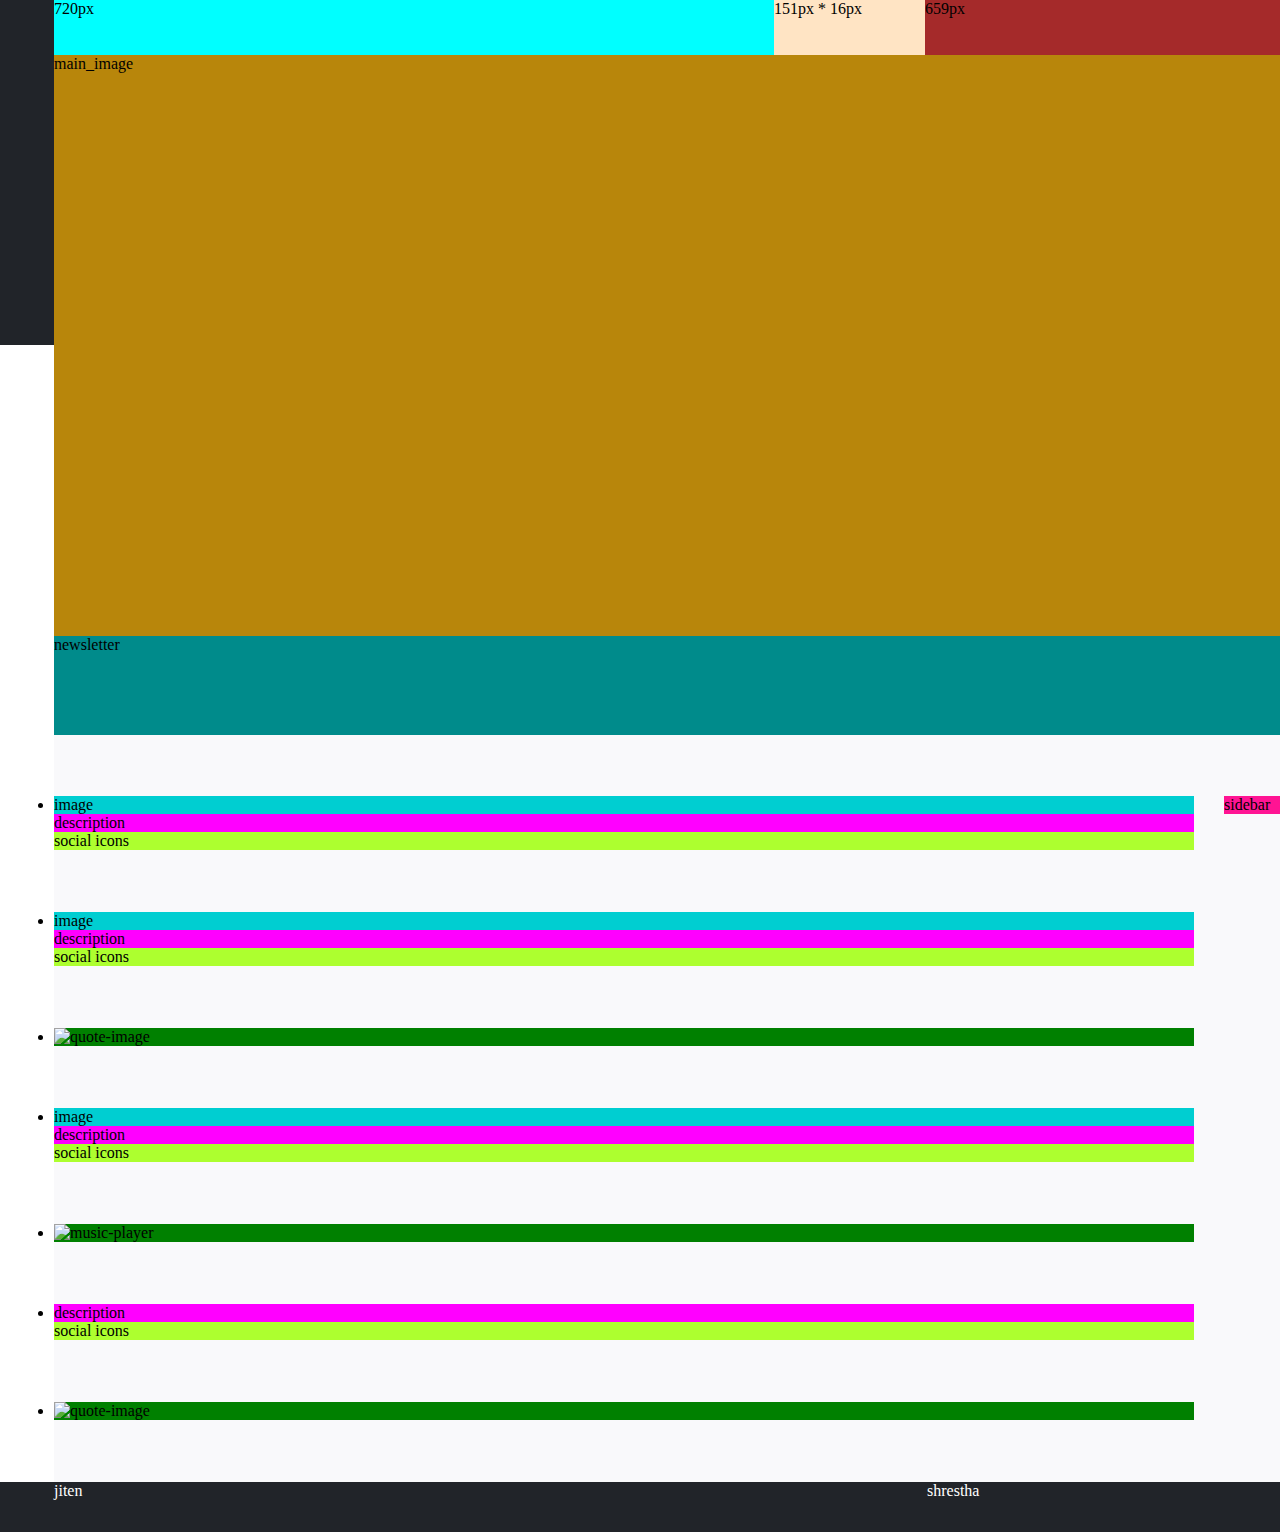
==== index.html @ ebbfa42a "wireframe design" ====
<!DOCTYPE html>
<html lang="en">
<head>
    <meta charset="UTF-8">
    <meta name="viewport" content="width=device-width, initial-scale=1.0">
    <title>Deco Blog</title>
    <link rel="stylesheet" href="css/reset.css">
    <link rel="stylesheet" href="css/layout.css">
    <link rel="stylesheet" href="css/style.css">
</head>
<body>
        <div class="container">
            <div class="header-wrapper ">
                <div class="header-view">
                    <div class="navbar-wrapper">
                        <div class="navbar">
                            720px
                        </div>
                        <div class="logo-icon-wrapper">
                            <div class="logo">
                               151px * 16px
                            </div>
                            <div class="icon">
                                659px
                            </div>
                        </div>
                    </div>
                </div>
            </div>
            <div class="header-wrapper body-wrapper">
                <div class="image-newsletter-wrapper">
                    <div class="image-wrapper">
                            main_image
                    </div>
                    <div class="newsletter-wrapper">
                            newsletter
                    </div>
                </div>
                <div class="body-sidebar-wrapper">
                    <div class="content-wrapper">
                        <ul>
                            <li>
                                <div class="image-description-wrapper">
                                    <div class="top-wrapper">
                                            image
                                    </div>
                                    <div class="bottom-wrapper">
                                        <div class="description-wrapper">
                                                description
                                        </div>
                                        <div class="social-share-wrapper">
                                            social icons
                                        </div>
                                    </div>
                                </div>
                            </li>
                            <li>
                                <div class="image-description-wrapper">
                                    <div class="top-wrapper">
                                            image
                                    </div>
                                    <div class="bottom-wrapper">
                                        <div class="description-wrapper">
                                                description
                                        </div>
                                        <div class="social-share-wrapper">
                                            social icons
                                        </div>
                                    </div>
                                </div>
                            </li>
                            <li>
                                <div class="image-description-wrapper">
                                    <img src="" alt="quote-image" width="100%">
                                </div>
                            </li>
                            <li>
                                <div class="image-description-wrapper">
                                    <div class="top-wrapper">
                                            image
                                    </div>
                                    <div class="bottom-wrapper">
                                        <div class="description-wrapper">
                                                description
                                        </div>
                                        <div class="social-share-wrapper">
                                            social icons
                                        </div>
                                    </div>
                                </div>
                            </li>
                            <li>
                                <div class="image-description-wrapper">
                                    <img src="" alt="music-player" width="100%">
                                </div>
                            </li>
                            <li>
                                <div class="image-description-wrapper">
                                    <div class="bottom-wrapper">
                                        <div class="description-wrapper">
                                                description
                                        </div>
                                        <div class="social-share-wrapper">
                                            social icons
                                        </div>
                                    </div>
                                </div>
                            </li>
                            <li>
                                <div class="image-description-wrapper">
                                    <img src="" alt="quote-image" width="100%">
                                </div>
                            </li>
                        </ul>
                    </div>
                    <div class="sidebar-wrapper">
                        sidebar
                    </div>
                    <div class="footer-wrapper">
                            <div class="footer-content">
                                jiten
                            </div>
                            <div class="footer-content-r">
                                shrestha
                            </div>
                    </div>
                </div>
            </div>
        </div>
</body>
</html>
---- css/layout.css ----
.container {
    width: 1638px;
    /* height: 1600px; */
    position: relative;
    background: red;
}
.header-wrapper {
    width: 100%;
    /* height: 345px;             */
    position: absolute;
    background: #212429;
    top: 0;
    left: 0;
    opacity: 1; 
}

.header-view {
    width: 1530px;
    background: #212429;
    height: 345px;
    margin-left: 54px;
    margin-right: 54px;
}

.navbar-wrapper {
    background: whitesmoke;
    height: 55px;
}

.navbar {
    float: left;
    background: aqua;
    width: 720px;
    height: 100%;
}

.logo-icon-wrapper {
    float: right;
    background: aquamarine;
    width: 810px;
    height: 100%;
}

.logo {
    float: left;
    background: bisque;
    width: 151px;
    height: 100%;
}
.icon {
    float: right;
    width: 659px;
    background: brown;
    height: 100%;

}
.body-wrapper {
    width: 1530px;
    /* height: 1000px; */
    background: #f9f9fb;
    margin: 55px 54px 0 54px; 
}

.image-newsletter-wrapper {
    width: 100%;
    height: 680px;
    background: cadetblue;
}

.image-wrapper {
    width: 100%;
    height: 581px;
    background: darkgoldenrod;
}

.newsletter-wrapper {
    width: 100%;
    height: 99px;
    background: darkcyan;
}

.body-sidebar-wrapper {
    width: 100%;
    margin-top: 61px;
}

.content-wrapper {
    width: 1140px;
    background: #f9f9fb;
    float: left;
    margin-bottom: 50px;
}

.image-description-wrapper {
    background: green;
    margin-bottom: 62px;
}
.top-wrapper {
    width:100%;
    background: darkturquoise;
}

.bottom-wrapper {
    width:100%;
    background: firebrick;
}

.description-wrapper {
    width:100%;
    background: fuchsia;
}

.social-share-wrapper {
    width:100%;
    background: greenyellow;
}

.sidebar-wrapper {
    width: 360px;
    float: right;
    background: deeppink;
}

.footer-wrapper {
    width: 1638px;
    height: 50px;
    margin-left: -54px;
    position: absolute;
    background: #212429;
    bottom: 0px;
}

.footer-content {
    float: left;
    height: 50px;
    background: #212429;
    color: white;
    padding-left: 54px; 
    
}

.footer-content-r {
    width: 765px;
    float: right;
    height: 50px;
    color: white;
    background: #212429; 
    padding-left: 54px; 
}
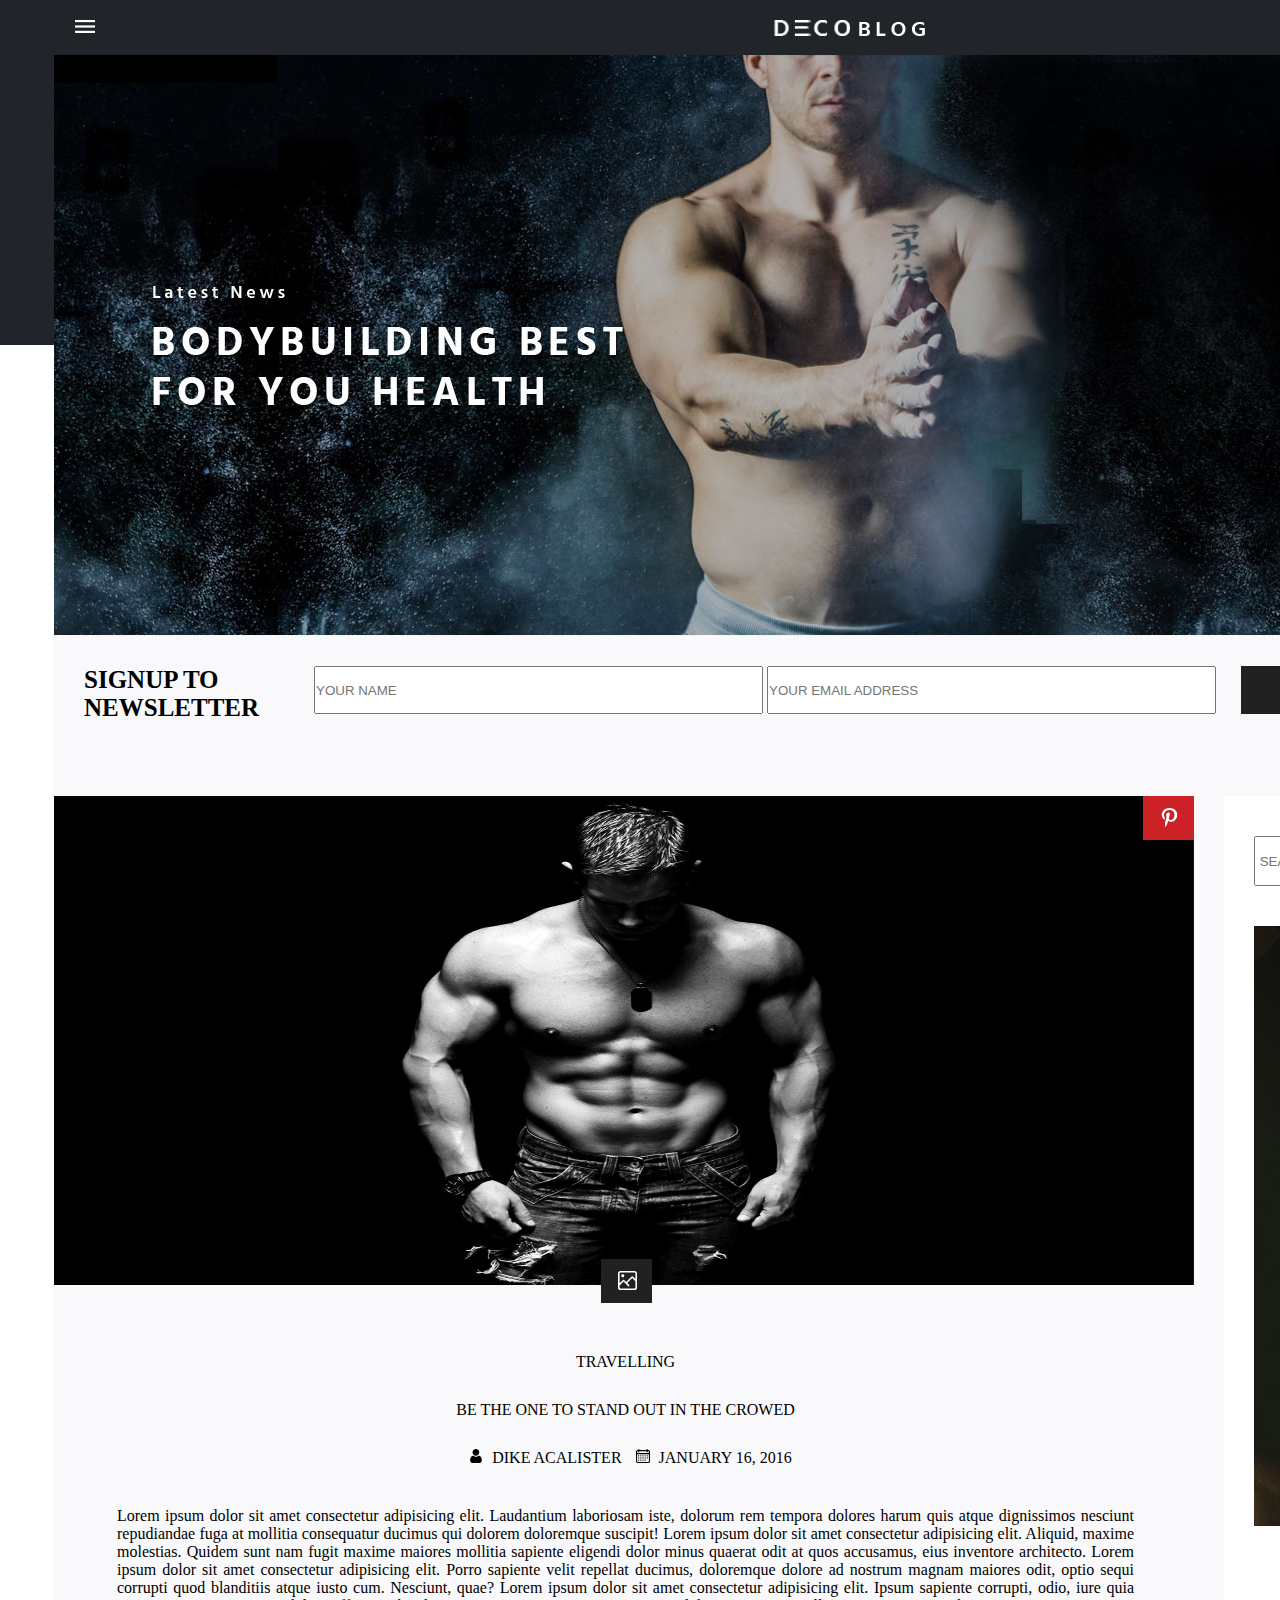
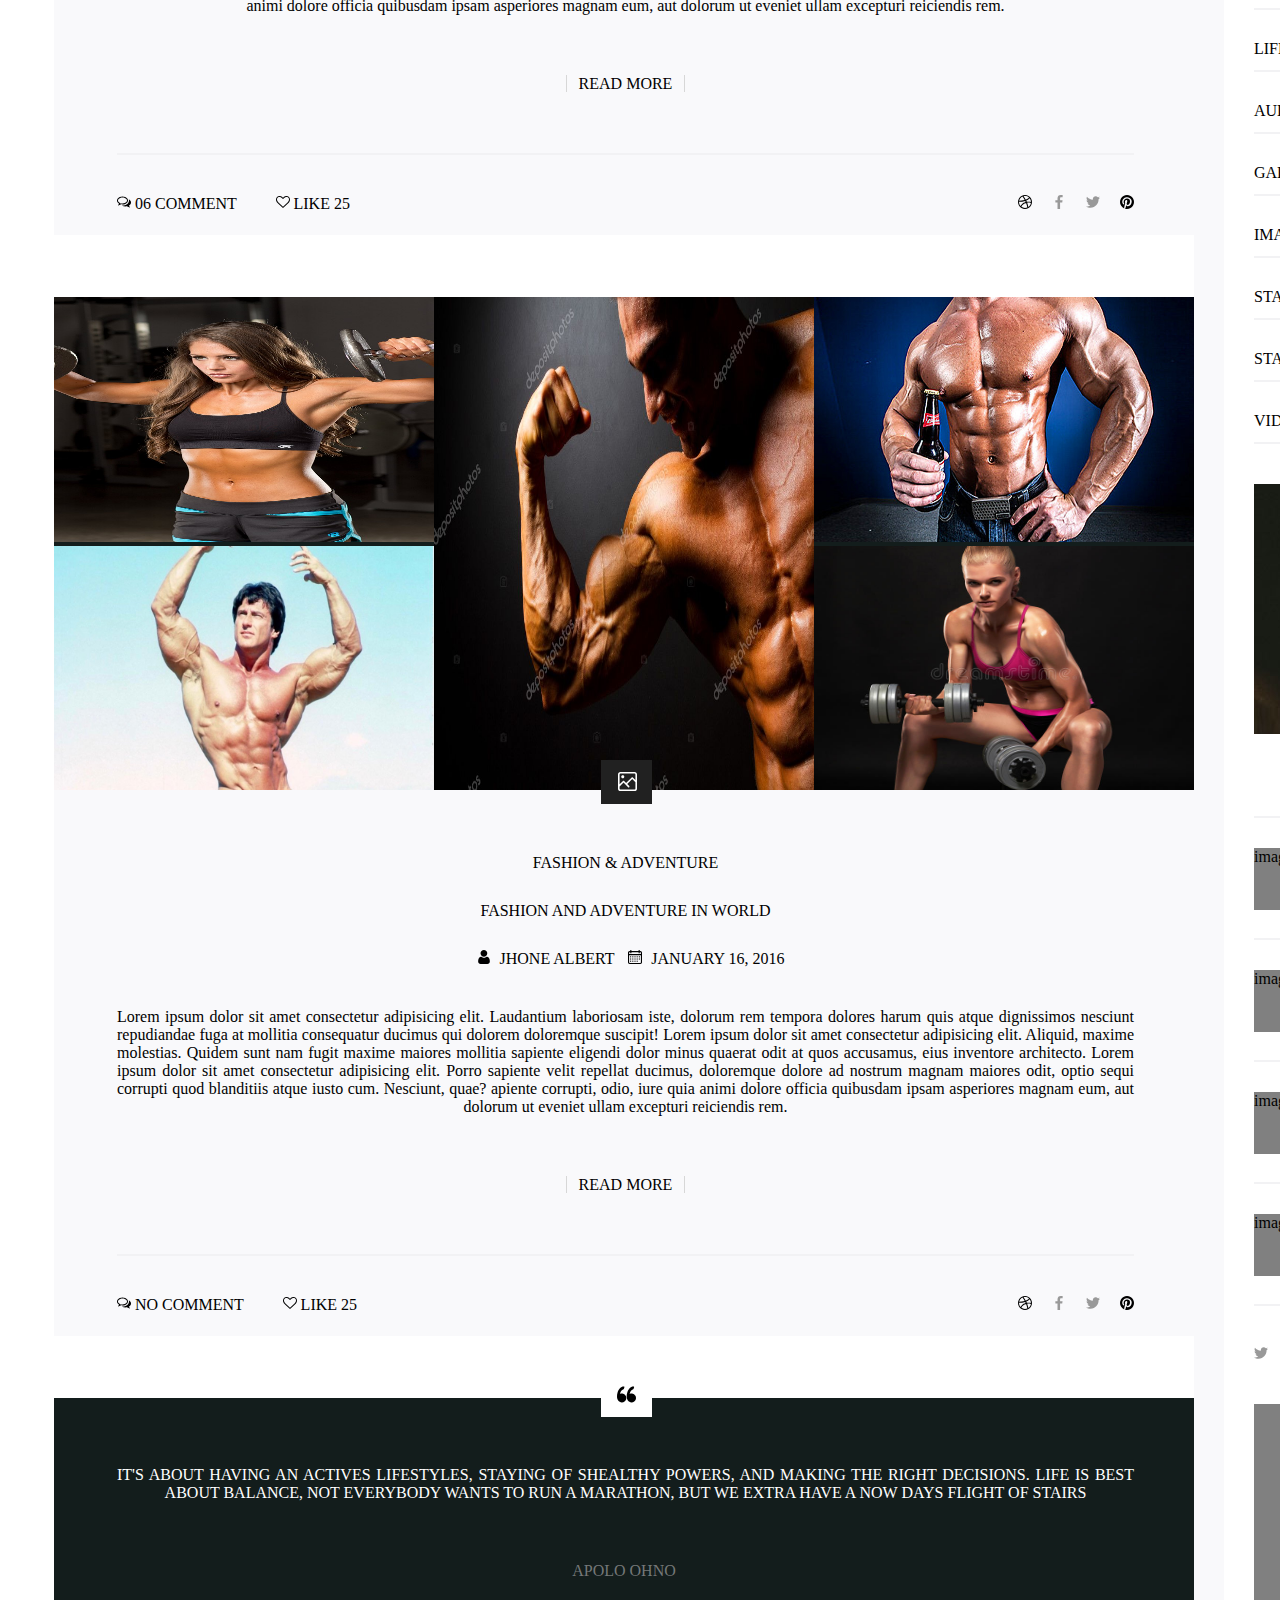
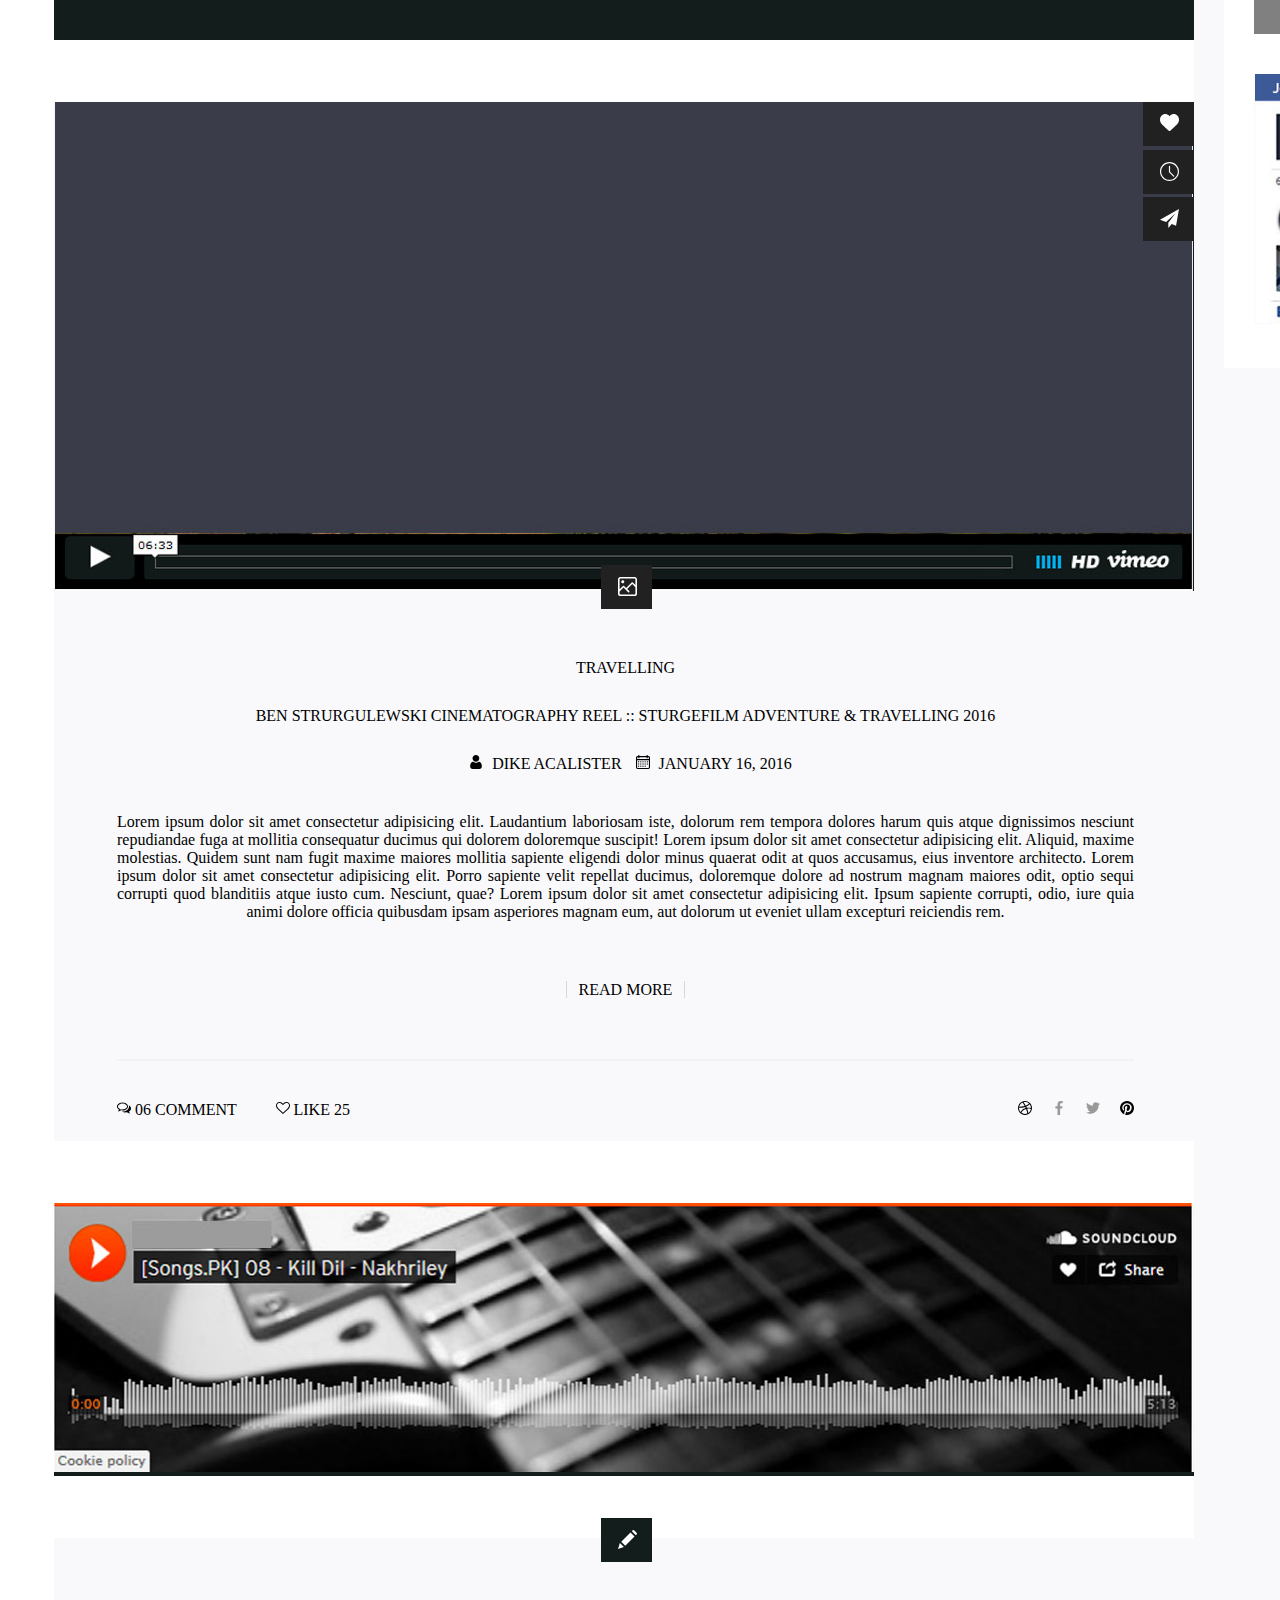
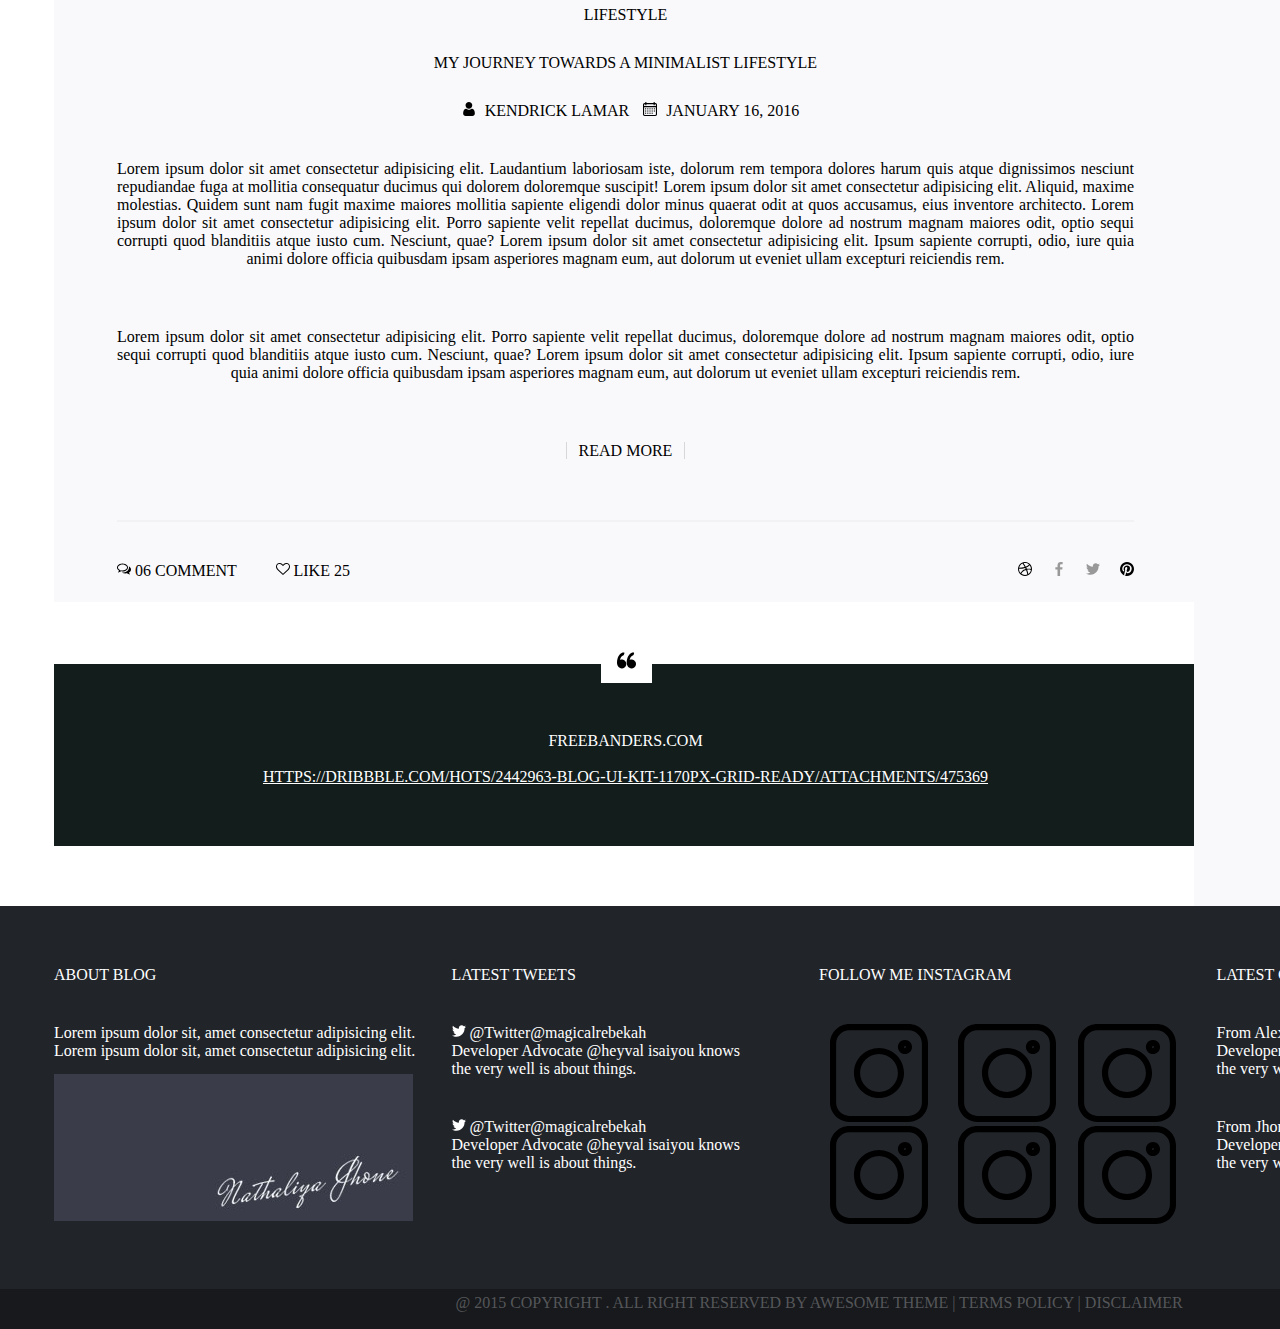
==== commit ada1a14d: "inital design" ====
--- a/index.html
+++ b/index.html
@@ -14,14 +14,31 @@
                 <div class="header-view">
                     <div class="navbar-wrapper">
                         <div class="navbar">
-                            720px
+                               <a> <img src="images/ham-burger.jpg" alt="ham-burger"> </a> 
+                            <!-- 720px -->
                         </div>
                         <div class="logo-icon-wrapper">
                             <div class="logo">
-                               151px * 16px
+                                <a> <img src="images/logo.jpg" alt="logo"> </a> 
+                               <!-- 151px * 16px -->
                             </div>
                             <div class="icon">
-                                659px
+                                <!-- 659px -->
+                                <div class="icons-first">
+                                    <a> <img src="images/wifi-active.svg" alt="wifi-deactive" </a>
+                                </div>
+                                <div class="icons-rest">
+                                    <a> <img src="images/twitter-active.svg" alt="tumblr-logo-active" </a> 
+                                </div>
+                                <div class="icons-rest">
+                                    <a> <img src="images/tumblr-logo-active.svg" alt="tumblr-logo-active" </a>
+                                </div>
+                                <div class="icons-rest">
+                                    <a> <img src="images/facebook-active.svg" alt="facebook-active" </a>
+                                </div>
+                                <div class="icons-rest">
+                                    <a> <img src="images/magnifying-glass-active.svg" alt="magnifying-glass-active" </a>
+                                </div>
                             </div>
                         </div>
                     </div>
@@ -30,10 +47,23 @@
             <div class="header-wrapper body-wrapper">
                 <div class="image-newsletter-wrapper">
                     <div class="image-wrapper">
-                            main_image
+                            <img src="images/main_image.jpg" alt="main-image">
                     </div>
                     <div class="newsletter-wrapper">
-                            newsletter
+                            <div class="newsletter-left">
+                                SIGNUP TO NEWSLETTER
+                            </div>
+                            <div class="newsletter-right">
+                                <div class="newsletter-form">
+                                    <input type="text" placeholder="YOUR NAME">
+                                    <input type="text" placeholder="YOUR EMAIL ADDRESS">
+                                </div>
+                                <div class="newsletter-button">
+                                    <a href="">
+                                        SUBSCRIBE NOW
+                                    </a>
+                                </div>
+                            </div>
                     </div>
                 </div>
                 <div class="body-sidebar-wrapper">
@@ -42,14 +72,47 @@
                             <li>
                                 <div class="image-description-wrapper">
                                     <div class="top-wrapper">
-                                            image
+                                            <img src="images/blog-image1.jpg" alt="image" width="1139px" height="489px">
+                                            <div class="image-over1">
+                                                <img src="images/pinterest.svg" alt="image" width="19px" height="25px">
+                                            </div>
+                                            <div class="image-over2">
+                                                <img src="images/landscape.svg" alt="image" width="19px" height="25px">
+                                            </div>
                                     </div>
                                     <div class="bottom-wrapper">
                                         <div class="description-wrapper">
-                                                description
+                                                <div class="content-header">
+                                                    TRAVELLING
+                                                </div>
+                                                <div class="content-title">
+                                                    BE THE ONE TO STAND OUT IN THE CROWED
+                                                </div>
+                                                <div class="username-date-wrapper">
+                                                    <span><img src="images/user.svg" alt="user"></span>  DIKE ACALISTER <span><img src="images/calendar.svg" alt="calendar"></span> JANUARY 16, 2016
+                                                </div>
+                                                <div class="content-description">
+                                                    Lorem ipsum dolor sit amet consectetur adipisicing elit. Laudantium laboriosam iste, dolorum rem tempora dolores harum quis atque dignissimos nesciunt repudiandae fuga at mollitia consequatur ducimus qui dolorem doloremque suscipit! Lorem ipsum dolor sit amet consectetur adipisicing elit. Aliquid, maxime molestias. Quidem sunt nam fugit maxime maiores mollitia sapiente eligendi dolor minus quaerat odit at quos accusamus, eius inventore architecto.
+                                                    Lorem ipsum dolor sit amet consectetur adipisicing elit. Porro sapiente velit repellat ducimus, doloremque dolore ad nostrum magnam maiores odit, optio sequi corrupti quod blanditiis atque iusto cum. Nesciunt, quae?
+                                                    Lorem ipsum dolor sit amet consectetur adipisicing elit. Ipsum sapiente corrupti, odio, iure quia animi dolore officia quibusdam ipsam asperiores magnam eum, aut dolorum ut eveniet ullam excepturi reiciendis rem.
+                                                </div>
+                                                <div class="more-button">
+                                                        <span class="vertical-line-l"></span>&nbsp&nbsp READ MORE &nbsp&nbsp<span class="vertical-line-r"></span>
+                                                </div>
+                                                <div class="straight-line"></div>
                                         </div>
                                         <div class="social-share-wrapper">
-                                            social icons
+                                            <div class="reaction-wrapper">
+                                                <span><img src="images/comments.svg" alt="comments"> 06 COMMENT </span>
+                                                <span><img src="images/heart-shape-outline.svg" alt="hearts"> LIKE 25 </span>
+
+                                            </div>
+                                            <div class="share-icons-wrapper">
+                                                <span><img src="images/pinterest-logo.svg" alt="pinterest-logo"> </span>
+                                                <span><img src="images/twitter-deactive.svg" alt="twitter">  </span>
+                                                <span><img src="images/facbook-deactive.svg" alt="facebook"> </span>
+                                                <span><img src="images/dribbble-logo.svg" alt="dribble"></span>
+                                            </div>
                                         </div>
                                     </div>
                                 </div>
@@ -57,72 +120,464 @@
                             <li>
                                 <div class="image-description-wrapper">
                                     <div class="top-wrapper">
-                                            image
+                                            <div class="left-image">
+                                                <div class="first-image"><img src="images/blog-image2-1.jpg" alt="image1" width="380px" height="244.5px"></div>
+                                                <div class="second image"><img src="images/blog-image2-2.jpg" alt="image1"width="380px" height="244.5px"></div>
+                                            </div>
+                                            <div class="middle-image">
+                                                <div class="third-image"><img src="images/blog-image2-3.jpg" alt="image1" width="380px" height="493px"></div>
+                                                <div class="right-image">
+                                                    <div class="fourth-image"><img src="images/blog-image2-4.jpg" alt="image1" width="380px" height="244.5px"></div>
+                                                    <div class="fifth-image"><img src="images/blog-image2-5.jpg" alt="image1" width="380px" height="244.5px"></div>
+                                                </div>
+                                            </div>
+                                            <div class="image-over2">
+                                                <img src="images/landscape.svg" alt="image" width="19px" height="25px">
+                                            </div>
                                     </div>
                                     <div class="bottom-wrapper">
                                         <div class="description-wrapper">
-                                                description
+                                                <div class="content-header">
+                                                    FASHION & ADVENTURE
+                                                </div>
+                                                <div class="content-title">
+                                                    FASHION AND ADVENTURE IN WORLD
+                                                </div>
+                                                <div class="username-date-wrapper">
+                                                    <span><img src="images/user.svg" alt="user"></span>  JHONE ALBERT <span><img src="images/calendar.svg" alt="calendar"></span> JANUARY 16, 2016
+                                                </div>
+                                                <div class="content-description">
+                                                    Lorem ipsum dolor sit amet consectetur adipisicing elit. Laudantium laboriosam iste, dolorum rem tempora dolores harum quis atque dignissimos nesciunt repudiandae fuga at mollitia consequatur ducimus qui dolorem doloremque suscipit! Lorem ipsum dolor sit amet consectetur adipisicing elit. Aliquid, maxime molestias. Quidem sunt nam fugit maxime maiores mollitia sapiente eligendi dolor minus quaerat odit at quos accusamus, eius inventore architecto.
+                                                    Lorem ipsum dolor sit amet consectetur adipisicing elit. Porro sapiente velit repellat ducimus, doloremque dolore ad nostrum magnam maiores odit, optio sequi corrupti quod blanditiis atque iusto cum. Nesciunt, quae?
+                                                    apiente corrupti, odio, iure quia animi dolore officia quibusdam ipsam asperiores magnam eum, aut dolorum ut eveniet ullam excepturi reiciendis rem.
+                                                </div>
+                                                <div class="more-button">
+                                                        <span class="vertical-line-l"></span>&nbsp&nbsp READ MORE &nbsp&nbsp<span class="vertical-line-r"></span>
+                                                </div>
+                                                <div class="straight-line"></div>
                                         </div>
                                         <div class="social-share-wrapper">
-                                            social icons
-                                        </div>
-                                    </div>
-                                </div>
-                            </li>
-                            <li>
-                                <div class="image-description-wrapper">
-                                    <img src="" alt="quote-image" width="100%">
+                                            <div class="reaction-wrapper">
+                                                <span><img src="images/comments.svg" alt="comments"> NO COMMENT </span>
+                                                <span><img src="images/heart-shape-outline.svg" alt="hearts"> LIKE 25 </span>
+
+                                            </div>
+                                            <div class="share-icons-wrapper">
+                                                <span><img src="images/pinterest-logo.svg" alt="pinterest-logo"> </span>
+                                                <span><img src="images/twitter-deactive.svg" alt="twitter">  </span>
+                                                <span><img src="images/facbook-deactive.svg" alt="facebook"> </span>
+                                                <span><img src="images/dribbble-logo.svg" alt="dribble"></span>
+                                            </div>
+                                        </div>
+                                    </div>
+                                </div>
+                            </li>
+                            <li>
+                                <div class="quote-description-wrapper">
+                                    <div class="quote">
+                                        IT'S ABOUT HAVING AN ACTIVES LIFESTYLES, STAYING OF SHEALTHY POWERS, AND MAKING THE
+                                    RIGHT DECISIONS. LIFE IS BEST ABOUT BALANCE, NOT EVERYBODY WANTS TO RUN A MARATHON,
+                                    BUT WE EXTRA HAVE A NOW DAYS FLIGHT OF STAIRS
+                                    </div>
+                                    <div class="author">
+                                        APOLO OHNO
+                                    </div>
+                                    <div class="image-over-quote">
+                                        <img src="images/left-quote.svg" alt="image" width="19px" height="25px">
+                                    </div>
                                 </div>
                             </li>
                             <li>
                                 <div class="image-description-wrapper">
                                     <div class="top-wrapper">
-                                            image
-                                    </div>
+                                            <img src="images/video-player.jpg" alt="image" width="1139px" height="489px">
+                                            <div class="image-over2">
+                                                <img src="images/landscape.svg" alt="image" width="19px" height="25px">
+                                            </div>
+                                            <div class="image-over3">
+                                                <img src="images/heart-white.svg" alt="image" width="19px" height="25px">
+                                            </div>
+                                            <div class="image-over4">
+                                                <img src="images/clock.svg" alt="image" width="19px" height="25px">
+                                            </div>
+                                            <div class="image-over5">
+                                                <img src="images/send.svg" alt="image" width="19px" height="25px">
+                                            </div>
+                                        </div>
                                     <div class="bottom-wrapper">
                                         <div class="description-wrapper">
-                                                description
+                                                <div class="content-header">
+                                                    TRAVELLING
+                                                </div>
+                                                <div class="content-title">
+                                                    BEN STRURGULEWSKI CINEMATOGRAPHY REEL :: STURGEFILM ADVENTURE & TRAVELLING 2016
+                                                </div>
+                                                <div class="username-date-wrapper">
+                                                    <span><img src="images/user.svg" alt="user"></span>  DIKE ACALISTER <span><img src="images/calendar.svg" alt="calendar"></span> JANUARY 16, 2016
+                                                </div>
+                                                <div class="content-description">
+                                                    Lorem ipsum dolor sit amet consectetur adipisicing elit. Laudantium laboriosam iste, dolorum rem tempora dolores harum quis atque dignissimos nesciunt repudiandae fuga at mollitia consequatur ducimus qui dolorem doloremque suscipit! Lorem ipsum dolor sit amet consectetur adipisicing elit. Aliquid, maxime molestias. Quidem sunt nam fugit maxime maiores mollitia sapiente eligendi dolor minus quaerat odit at quos accusamus, eius inventore architecto.
+                                                    Lorem ipsum dolor sit amet consectetur adipisicing elit. Porro sapiente velit repellat ducimus, doloremque dolore ad nostrum magnam maiores odit, optio sequi corrupti quod blanditiis atque iusto cum. Nesciunt, quae?
+                                                    Lorem ipsum dolor sit amet consectetur adipisicing elit. Ipsum sapiente corrupti, odio, iure quia animi dolore officia quibusdam ipsam asperiores magnam eum, aut dolorum ut eveniet ullam excepturi reiciendis rem.
+                                                </div>
+                                                <div class="more-button">
+                                                        <span class="vertical-line-l"></span>&nbsp&nbsp READ MORE &nbsp&nbsp<span class="vertical-line-r"></span>
+                                                </div>
+                                                <div class="straight-line"></div>
                                         </div>
                                         <div class="social-share-wrapper">
-                                            social icons
+                                            <div class="reaction-wrapper">
+                                                <span><img src="images/comments.svg" alt="comments"> 06 COMMENT </span>
+                                                <span><img src="images/heart-shape-outline.svg" alt="hearts"> LIKE 25 </span>
+
+                                            </div>
+                                            <div class="share-icons-wrapper">
+                                                <span><img src="images/pinterest-logo.svg" alt="pinterest-logo"> </span>
+                                                <span><img src="images/twitter-deactive.svg" alt="twitter">  </span>
+                                                <span><img src="images/facbook-deactive.svg" alt="facebook"> </span>
+                                                <span><img src="images/dribbble-logo.svg" alt="dribble"></span>
+                                            </div>
                                         </div>
                                     </div>
                                 </div>
                             </li>
                             <li>
                                 <div class="image-description-wrapper">
-                                    <img src="" alt="music-player" width="100%">
+                                    <img src="images/music-player.jpg" alt="music-player" width="100%">
                                 </div>
                             </li>
                             <li>
                                 <div class="image-description-wrapper">
+                                    <div class="image-over-des">
+                                        <img src="images/pencil.svg" alt="image" width="19px" height="25px">
+                                    </div>
                                     <div class="bottom-wrapper">
                                         <div class="description-wrapper">
-                                                description
+                                                <div class="content-header">
+                                                    LIFESTYLE
+                                                </div>
+                                                <div class="content-title">
+                                                    MY JOURNEY TOWARDS A MINIMALIST LIFESTYLE
+                                                </div>
+                                                <div class="username-date-wrapper">
+                                                    <span><img src="images/user.svg" alt="user"></span>  KENDRICK LAMAR <span><img src="images/calendar.svg" alt="calendar"></span> JANUARY 16, 2016
+                                                </div>
+                                                <div class="content-description">
+                                                    Lorem ipsum dolor sit amet consectetur adipisicing elit. Laudantium laboriosam iste, dolorum rem tempora dolores harum quis atque dignissimos nesciunt repudiandae fuga at mollitia consequatur ducimus qui dolorem doloremque suscipit! Lorem ipsum dolor sit amet consectetur adipisicing elit. Aliquid, maxime molestias. Quidem sunt nam fugit maxime maiores mollitia sapiente eligendi dolor minus quaerat odit at quos accusamus, eius inventore architecto.
+                                                    Lorem ipsum dolor sit amet consectetur adipisicing elit. Porro sapiente velit repellat ducimus, doloremque dolore ad nostrum magnam maiores odit, optio sequi corrupti quod blanditiis atque iusto cum. Nesciunt, quae?
+                                                    Lorem ipsum dolor sit amet consectetur adipisicing elit. Ipsum sapiente corrupti, odio, iure quia animi dolore officia quibusdam ipsam asperiores magnam eum, aut dolorum ut eveniet ullam excepturi reiciendis rem.
+                                                </div>
+                                                <div class="content-description">
+                                                    Lorem ipsum dolor sit amet consectetur adipisicing elit. Porro sapiente velit repellat ducimus, doloremque dolore ad nostrum magnam maiores odit, optio sequi corrupti quod blanditiis atque iusto cum. Nesciunt, quae?
+                                                    Lorem ipsum dolor sit amet consectetur adipisicing elit. Ipsum sapiente corrupti, odio, iure quia animi dolore officia quibusdam ipsam asperiores magnam eum, aut dolorum ut eveniet ullam excepturi reiciendis rem.
+                                                </div>
+                                                <div class="more-button">
+                                                        <span class="vertical-line-l"></span>&nbsp&nbsp READ MORE &nbsp&nbsp<span class="vertical-line-r"></span>
+                                                </div>
+                                                <div class="straight-line"></div>
                                         </div>
                                         <div class="social-share-wrapper">
-                                            social icons
-                                        </div>
-                                    </div>
-                                </div>
-                            </li>
-                            <li>
-                                <div class="image-description-wrapper">
-                                    <img src="" alt="quote-image" width="100%">
+                                            <div class="reaction-wrapper">
+                                                <span><img src="images/comments.svg" alt="comments"> 06 COMMENT </span>
+                                                <span><img src="images/heart-shape-outline.svg" alt="hearts"> LIKE 25 </span>
+
+                                            </div>
+                                            <div class="share-icons-wrapper">
+                                                <span><img src="images/pinterest-logo.svg" alt="pinterest-logo"> </span>
+                                                <span><img src="images/twitter-deactive.svg" alt="twitter">  </span>
+                                                <span><img src="images/facbook-deactive.svg" alt="facebook"> </span>
+                                                <span><img src="images/dribbble-logo.svg" alt="dribble"></span>
+                                            </div>
+                                        </div>
+                                    </div>
+                                </div>
+                            </li>
+                            <li>
+                                <div class="quote-description-wrapper">
+                                    <div class="quote">
+                                        FREEBANDERS.COM
+                                        <br><br>
+                                        <u> HTTPS://DRIBBBLE.COM/HOTS/2442963-BLOG-UI-KIT-1170PX-GRID-READY/ATTACHMENTS/475369 </u>
+                                        <div class="image-over-quote">
+                                            <img src="images/left-quote.svg" alt="image" width="19px" height="25px">
+                                        </div>
+                                    </div>
                                 </div>
                             </li>
                         </ul>
                     </div>
                     <div class="sidebar-wrapper">
-                        sidebar
+                        <div class="search-bar">
+                            <div class="input-form">
+                                <input type="text" placeholder=" SEARCH">
+                            </div>
+                            <div class="search-icon">
+                                <img src="images/magnifying-glass-active.svg" alt="search">
+                            </div>
+                        </div>
+                        <div class="image-ad">
+                            <img src="images/side-image1.jpg" alt="side-image1">
+                        </div>
+                        <div class="categories-wrapper">
+                            <div class="categories-header">
+                                CATEGORIES
+                            </div>
+                            <div class="straight-line"></div>
+                            <ul>
+                                <li>
+                                    <div class="categories-left">
+                                        LIFESTYLE
+                                    </div>
+                                    <div class="categories-right">
+                                        98
+                                    </div>
+                                </li>
+                                <li><div class="straight-line"></div></li>
+                                <li>
+                                    <div class="categories-left">
+                                        AUDIO
+                                    </div>
+                                    <div class="categories-right">
+                                        102
+                                    </div>
+                                </li>
+                                <li><div class="straight-line"></div></li>
+                                <li>
+                                    <div class="categories-left">
+                                        GALLERY
+                                    </div>
+                                    <div class="categories-right">
+                                        83
+                                    </div>
+                                </li>
+                                <li><div class="straight-line"></div></li>
+                                <li>
+                                    <div class="categories-left">
+                                        IMAGE
+                                    </div>
+                                    <div class="categories-right">
+                                        04
+                                    </div>
+                                </li>
+                                <li><div class="straight-line"></div></li>
+                                <li>
+                                    <div class="categories-left">
+                                        STANDARD
+                                    </div>
+                                    <div class="categories-right">
+                                        109
+                                    </div>
+                                </li>
+                                <li><div class="straight-line"></div></li>
+                                <li>
+                                    <div class="categories-left">
+                                        STATUS
+                                    </div>
+                                    <div class="categories-right">
+                                        50
+                                    </div>
+                                </li>
+                                <li><div class="straight-line"></div></li>
+                                <li>
+                                    <div class="categories-left">
+                                        VIDEO
+                                    </div>
+                                    <div class="categories-right">
+                                        102
+                                    </div>
+                                </li>
+                                <li><div class="straight-line"></div></li>
+                            </ul>
+                        </div>
+                        <div class="image-ad">
+                            <img src="images/side-image2.jpg" alt="side-image2">
+                        </div>
+                        <div class="post-wrapper">
+                            <div class="post-header">
+                                LATEST POST
+                            </div>
+                            <div class="straight-line"></div>
+                            <ul>
+                                <li>
+                                    <div class="post-content-wrapper">
+                                        <div class="post-image">
+                                            image 
+                                        </div>
+                                        <div class="post-description">
+                                            <div class="post-title">
+                                                JURNEY TOWARDS A LIFESTYLE
+                                            </div>
+                                            <div class="post-date">
+                                                JAN. 16 2015 &nbsp&nbsp LIKE 255
+                                            </div>
+                                        </div>
+                                    </div>
+                                </li>
+                                <li><div class="straight-line"></div></li>
+                                <li>
+                                    <div class="post-content-wrapper">
+                                        <div class="post-image">
+                                            image 
+                                        </div>
+                                        <div class="post-description">
+                                            <div class="post-title">
+                                                FASHIONABLE SHOES FOR MEN
+                                            </div>
+                                            <div class="post-date">
+                                                JAN. 18 2015 &nbsp&nbsp LIKE 26
+                                            </div>
+                                        </div>
+                                    </div>
+                                </li>
+                                <li><div class="straight-line"></div></li>
+                                <li>
+                                    <div class="post-content-wrapper">
+                                        <div class="post-image">
+                                            image 
+                                        </div>
+                                        <div class="post-description">
+                                            <div class="post-title">
+                                                REALLY AWESOME'S ADVENTURE
+                                            </div>
+                                            <div class="post-date">
+                                                JAN. 23 2015 &nbsp&nbsp LIKE 23
+                                            </div>
+                                        </div>
+                                    </div>
+                                </li>
+                                <li><div class="straight-line"></div></li>
+                                <li>
+                                    <div class="post-content-wrapper">
+                                        <div class="post-image">
+                                            image 
+                                        </div>
+                                        <div class="post-description">
+                                            <div class="post-title">
+                                                MAN HUNTING IN JUNGLE
+                                            </div>
+                                            <div class="post-date">
+                                                JAN. 16 2015 &nbsp&nbsp LIKE 29
+                                            </div>
+                                        </div>
+                                    </div>
+                                </li>
+                                <li><div class="straight-line"></div></li>
+                            </ul>
+                        </div>
+                        <div class="icons-list">
+                            <ul>
+                                <li> <img src="images/twitter-deactive.svg" alt="twitter"></li>
+                                <li> <img src="images/facbook-deactive.svg" alt="facebook"></li>
+                                <li> <img src="images/dribbble-logo.svg" alt="dribble"></li>
+                                <li> <img src="images/pinterest-logo.svg" alt="pinterest"></li>
+                                <li> <img src="images/linkedin.svg" alt="linkedin"></li>
+                            </ul>
+                        </div>
+                        <div class="image-slider">
+                            image-slider
+                        </div>
+                        <div class="facebook-page">
+                            <img src="images/side-facebook.jpg" alt="side-facebook">
+                        </div>
                     </div>
                     <div class="footer-wrapper">
-                            <div class="footer-content">
-                                jiten
-                            </div>
-                            <div class="footer-content-r">
-                                shrestha
-                            </div>
+                        <div class="footer-top">
+                                <div class="footer-content">
+                                    <div class="about-blog">
+                                        <div class="about-blog-header">
+                                            ABOUT BLOG
+                                        </div>
+                                        <div class="about-blog-content">
+                                            Lorem ipsum dolor sit, amet consectetur adipisicing elit. 
+                                            Lorem ipsum dolor sit, amet consectetur adipisicing elit.
+                                        </div>
+                                        <div class="about-blog-image">
+                                            <img src="images/footer-image.jpg" alt="footer-image">
+                                        </div>
+    
+                                    </div>
+                                    <div class="latest-tweets">
+                                        <div class="latest-tweets-header">
+                                            LATEST TWEETS
+                                        </div>
+                                        <ul class="tweets-content">
+                                            <li>
+                                                <img src="images/twitter-active.svg" alt="twitter-logo" height="14px" width="14px"> @Twitter@magicalrebekah
+                                                <br>
+                                                Developer Advocate @heyval isaiyou knows
+                                                <br>
+                                                the very well is about things.
+                                            </li>
+                                            <li>
+                                                <img src="images/twitter-active.svg" alt="twitter-logo" height="14px" width="14px"> @Twitter@magicalrebekah
+                                                <br>
+                                                Developer Advocate @heyval isaiyou knows
+                                                <br>
+                                                the very well is about things.
+                                            </li>
+                                        </ul>
+                                    </div>
+                                </div>
+                                <div class="footer-content-r">
+                                    <div class="follow-me">
+                                        <div class="follow-me-header">
+                                            FOLLOW ME INSTAGRAM
+                                        </div>
+                                        <div class="instagram-content">
+                                            <div class="first">
+                                                <div class="top-image">
+                                                    <img src="images/instagram.svg" alt="instagram">
+                                                </div>
+                                                <div class="bottom-image">
+                                                    <img src="images/instagram.svg" alt="instagram">
+                                                </div>
+                                            </div>
+                                            <div class="second">
+                                                <div class="third">
+                                                    <div class="top-image">
+                                                        <img src="images/instagram.svg" alt="instagram">
+                                                    </div>
+                                                    <div class="bottom-image">
+                                                        <img src="images/instagram.svg" alt="instagram">
+                                                    </div>
+                                                </div>
+                                                <div class="fourth">
+                                                    <div class="top-image">
+                                                        <img src="images/instagram.svg" alt="instagram">
+                                                    </div>
+                                                    <div class="bottom-image">
+                                                        <img src="images/instagram.svg" alt="instagram">
+                                                    </div>
+                                                </div>
+                                            </div>
+                                        </div>
+                                    </div>
+                                    <div class="latest-comment">
+                                        <div class="latest-comment-header">
+                                            LATEST COMMENT
+                                        </div>
+                                        <ul class="comment-content">
+                                            <li>
+                                                From Alex :
+                                                <br>
+                                                Developer Advocate @heyval isaiyou knows
+                                                <br>
+                                                the very well is about things.
+                                            </li>
+                                            <li>
+                                                From Jhon Doe :
+                                                <br>
+                                                Developer Advocate @heyval isaiyou knows
+                                                <br>
+                                                the very well is about things.
+                                            </li>
+                                        </ul>
+                                    </div>
+                                </div>
+                        </div> 
+                        <div class="footer-bottom">
+                                     @ 2015 COPYRIGHT . ALL RIGHT RESERVED BY AWESOME THEME | TERMS POLICY | DISCLAIMER   
+                        </div>
                     </div>
                 </div>
             </div>
--- a/css/layout.css
+++ b/css/layout.css
@@ -29,9 +29,15 @@
 
 .navbar {
     float: left;
-    background: aqua;
+    background: #212429;
     width: 720px;
     height: 100%;
+}
+
+.navbar img{
+    padding-left: 21px;
+    padding-top: 20px;
+    padding-bottom: 22px;
 }
 
 .logo-icon-wrapper {
@@ -43,17 +49,50 @@
 
 .logo {
     float: left;
-    background: bisque;
-    width: 151px;
+    background: #212429;
+    width: 540px;
     height: 100%;
 }
+
+.logo img {
+    padding-top:20px;
+    padding-bottom: 19px;
+}
 .icon {
     float: right;
-    width: 659px;
-    background: brown;
+    width: 270px;
+    background:  #212429;
     height: 100%;
-
-}
+}
+
+.icon img{
+    width: 14px;
+    height: 14px;
+}
+
+.icons-first {
+    width: 54px;
+    height: 55px;
+    float: left; 
+    display: block;
+    border-left: solid 1px #3c3c3c;
+    border-right: solid 1px #3c3c3c;
+    padding-left: 17px;
+    padding-right: 18px;
+    padding-top: 20px;
+}
+
+.icons-rest {
+    display: block;
+    width: 54px;
+    height: 55px;
+    float: left; 
+    border-right: solid 1px  #3c3c3c;
+    padding-left: 17px;
+    padding-right: 18px;
+    padding-top: 20px;
+}
+
 .body-wrapper {
     width: 1530px;
     /* height: 1000px; */
@@ -76,7 +115,50 @@
 .newsletter-wrapper {
     width: 100%;
     height: 99px;
-    background: darkcyan;
+    background: #f9f9fb;
+    padding: 30px 30px 0 30px;
+}
+
+.newsletter-left {
+    float: left;
+    width: 175px;
+    background: #f9f9fb;
+    font-size: 25px;
+    font-weight: bold;
+}
+
+.newsletter-right {
+    float: right;
+    width: 1295px;
+    background: royalblue;
+}
+
+.newsletter-form {
+    float: left;
+    width: 982px;
+    padding-left: 55px;
+    background: #f9f9fb;
+}
+
+.newsletter-form input {
+    height: 48px;
+    width: 449px;
+}
+
+.newsletter-button {
+    float: right;
+    width: 313px;
+    display: block;
+    height: 48px;
+    text-align: center;
+    padding-top: 15px;
+    background: #212121;
+}
+
+.newsletter-button a {
+    display: block;
+    text-decoration: none;
+    color:#ffffff;
 }
 
 .body-sidebar-wrapper {
@@ -86,64 +168,444 @@
 
 .content-wrapper {
     width: 1140px;
-    background: #f9f9fb;
+    background: #ffffff;
     float: left;
     margin-bottom: 50px;
 }
 
 .image-description-wrapper {
-    background: green;
+    position: relative;
+    background: #131d1c;
     margin-bottom: 62px;
-}
+    
+}
+
+.quote-description-wrapper {
+    position: relative;
+    background: #131d1c;
+    color: #ffffff;
+    margin-bottom: 62px;
+    text-align: justify;
+    text-align-last: center;
+    
+}
+.quote {
+    padding: 68px 60px 60px 63px;
+}
+
+.author {
+    color: #757878;
+    padding-bottom: 60px; 
+}
+
+.image-over-quote {
+    position: absolute;
+    background:#ffffff ;
+    width: 51px;
+    padding-top: 9px;
+    height: 44px;
+    z-index: 2;
+    left: 48%;
+    top: -25px;
+}
+
+.image-over-des {
+    position: absolute;
+    background:#131d1c ;
+    width: 51px;
+    padding-left: 17px;
+    padding-top: 9px;
+    height: 44px;
+    z-index: 2;
+    left: 48%;
+    top: -20px;
+}
+
 .top-wrapper {
+    position: relative;
     width:100%;
-    background: darkturquoise;
+    height: 489px;
+    background: #131d1c;
+}
+
+.image-over1 {
+    position: absolute;
+    background: #cc2127;
+    width: 51px;
+    padding-left: 17px;
+    padding-top: 9px;
+    height: 44px;
+    z-index: 1;
+    right: 0px;
+    top: 0px;
+}
+
+.image-over2 {
+    position: absolute;
+    background: #212121;
+    width: 51px;
+    padding-left: 17px;
+    padding-top: 9px;
+    height: 44px;
+    z-index: 1;
+    left: 48%;
+    bottom: -18px;
+}
+.image-over3 {
+    position: absolute;
+    background: #212121;
+    width: 51px;
+    padding-left: 17px;
+    padding-top: 9px;
+    height: 44px;
+    z-index: 1;
+    right: 0px;
+    top: 0px;
+}
+.image-over4 {
+    position: absolute;
+    background: #212121;
+    width: 51px;
+    padding-left: 17px;
+    padding-top: 9px;
+    height: 44px;
+    z-index: 1;
+    right: 0px;
+    top: 48px;
+}
+.image-over5 {
+    position: absolute;
+    background: #212121;
+    width: 51px;
+    padding-left: 17px;
+    padding-top: 9px;
+    height: 44px;
+    z-index: 1;
+    right: 0px;
+    top: 95px;
+}
+
+.left-image {
+    float: left;
+}
+
+.middle-image {
+    float: right;
+}
+
+.third-image {
+    float: left;
+}
+
+.right-image {
+    float:right;
 }
 
 .bottom-wrapper {
     width:100%;
-    background: firebrick;
+    background: #f9f9fb;
+    text-align: justify;
+    text-align-last: center;
+    padding: 68px 60px 0 63px;
+
 }
 
 .description-wrapper {
     width:100%;
-    background: fuchsia;
+    background: #f9f9fb;
+}
+
+.content-header,.content-title {
+    padding-bottom: 30px;
+}
+
+.username-date-wrapper {
+    padding-bottom: 40px;
+}
+
+.username-date-wrapper img {
+    height: 14px;
+    width: 14px;
+}
+
+.content-description,.more-button {
+    padding-bottom: 60px;
+}
+
+.vertical-line-l {
+    border-left: 1px solid #d7d7d7;
+}
+
+.vertical-line-r {
+    border-left: 1px solid #d7d7d7;
+}
+
+.straight-line {
+    border-top: 2px solid #f2f2f4;
+}
+
+.username-date-wrapper span {
+    padding-left: 10px;
+    padding-right: 5px;
 }
 
 .social-share-wrapper {
     width:100%;
-    background: greenyellow;
-}
-
+    background: #f9f9fb;
+    padding-top: 40px;
+    padding-bottom: 40px;
+}
+
+.reaction-wrapper {
+    float: left;
+}
+
+.reaction-wrapper span{
+    padding-right: 35px;
+}
+
+.social-share-wrapper img {
+    height: 14px;
+    width: 14px;
+}
+
+.share-icons-wrapper span {
+    float: right;
+    padding-left: 20px;
+}
 .sidebar-wrapper {
     width: 360px;
     float: right;
-    background: deeppink;
-}
+    background: #ffffff;
+    padding: 40px 30px 40px 30px;
+}
+
+.input-form {
+    float: left;
+}
+.input-form input{
+    height: 50px;
+    width: 251px;
+}
+
+.search-icon {
+    float: right;
+    width: 49px;
+    height: 50px;
+    background: black;
+    padding: 18px;
+}
+
+.search-icon img{
+    height: 14px;
+    width: 14px;
+}
+
+.image-ad img{
+    padding-top: 40px;
+}
+
+.categories-wrapper {
+    padding-top: 40px;
+}
+
+.categories-wrapper ul li {
+    padding-top: 30px;
+}
+
+.categories-header {
+    text-align: center;
+    padding-bottom: 20px;
+}
+
+.categories-left {
+    float: left;
+}
+
+.categories-right {
+    float: right;
+}
+
+.post-wrapper {
+    padding-top: 40px;
+}
+
+.post-wrapper ul li {
+    padding-top: 30px;
+}
+
+.post-header {
+    text-align: center;
+    padding-bottom: 20px;
+}
+
+.post-content-wrapper {
+    padding-bottom: 60px;
+}
+
+.post-image {
+    width: 80px;
+    height: 62px;
+    background: grey;
+    float: left;
+}
+
+.post-description {
+    float: right;
+    width: 220px;
+    height: 62px;
+}
+
+.post-title {
+    width:100%;
+    color: #212121;
+    padding-bottom: 20px;
+}
+
+.post-date {
+    color: #a7a7a7;
+}
+
+.icons-list {
+    padding-top: 40px;
+    padding-bottom: 40px;
+
+}
+.icons-list img{
+    height: 14px;
+    width: 14px;
+}
+
+.icons-list li:first-child{
+    padding-left: 0px;
+}
+
+.icons-list li{
+    padding-left: 53px;
+    display: inline;
+}
+
+.image-slider {
+    height: 230px;
+    width: 100%;
+    background: grey;
+    text-align: center;
+}
+
+.facebook-page {
+    padding-top: 40px;
+}
+
 
 .footer-wrapper {
     width: 1638px;
-    height: 50px;
     margin-left: -54px;
     position: absolute;
     background: #212429;
-    bottom: 0px;
+    bottom: -371px;
+}
+
+.footer-top {
+    padding-top: 60px;
+    width: 100%;
+    color: #e1e2e2;
+    background: #212429;
+    padding-bottom: 61px;
+    overflow: hidden;
 }
 
 .footer-content {
-    float: left;
-    height: 50px;
-    background: #212429;
+    width: 819px;
+    float: left;
     color: white;
     padding-left: 54px; 
-    
+}
+
+.about-blog {
+    float: left;
+    width: 367.5px;
+}
+
+.about-blog-header {
+    text-align: left;
+}
+
+.about-blog-content {
+    padding-top: 40px;
+    padding-bottom: 14px;
+}
+.latest-tweets {
+    float: right;
+    width: 367.5px;
+}
+
+.latest-tweets-header {
+    text-align: left;
+}
+
+.tweets-content {
+    padding-top: 40px;
+}
+.tweets-content li {
+    padding-bottom: 40px;
 }
 
 .footer-content-r {
-    width: 765px;
-    float: right;
-    height: 50px;
+    width: 819px;
+    float: right;
     color: white;
-    background: #212429; 
-    padding-left: 54px; 
-}
+    padding-right: 54px; 
+}
+
+.follow-me {
+    float: left;
+    width: 367.5px;
+}
+
+.instagram-content {
+    margin-top: 40px;
+    background: lime;
+}
+
+.instagram-content img{
+    width: 120px;
+    height: 98px;
+}
+
+.first {
+    float: left;
+}
+
+.second {
+    float: right;
+}
+
+.third {
+    float: left;
+}
+
+.fourth {
+    float: right;
+}
+
+.latest-comment {
+    float: right;
+    width: 367.5px;
+} 
+
+.comment-content {
+    padding-top: 40px;
+}
+
+.comment-content li {
+    padding-bottom: 40px;
+}
+
+.footer-bottom {
+    width: 100%;
+    padding-top: 5px;
+    padding-bottom: 17px;
+    background: #17191c;
+    color: #555659;
+    text-align: center;
+}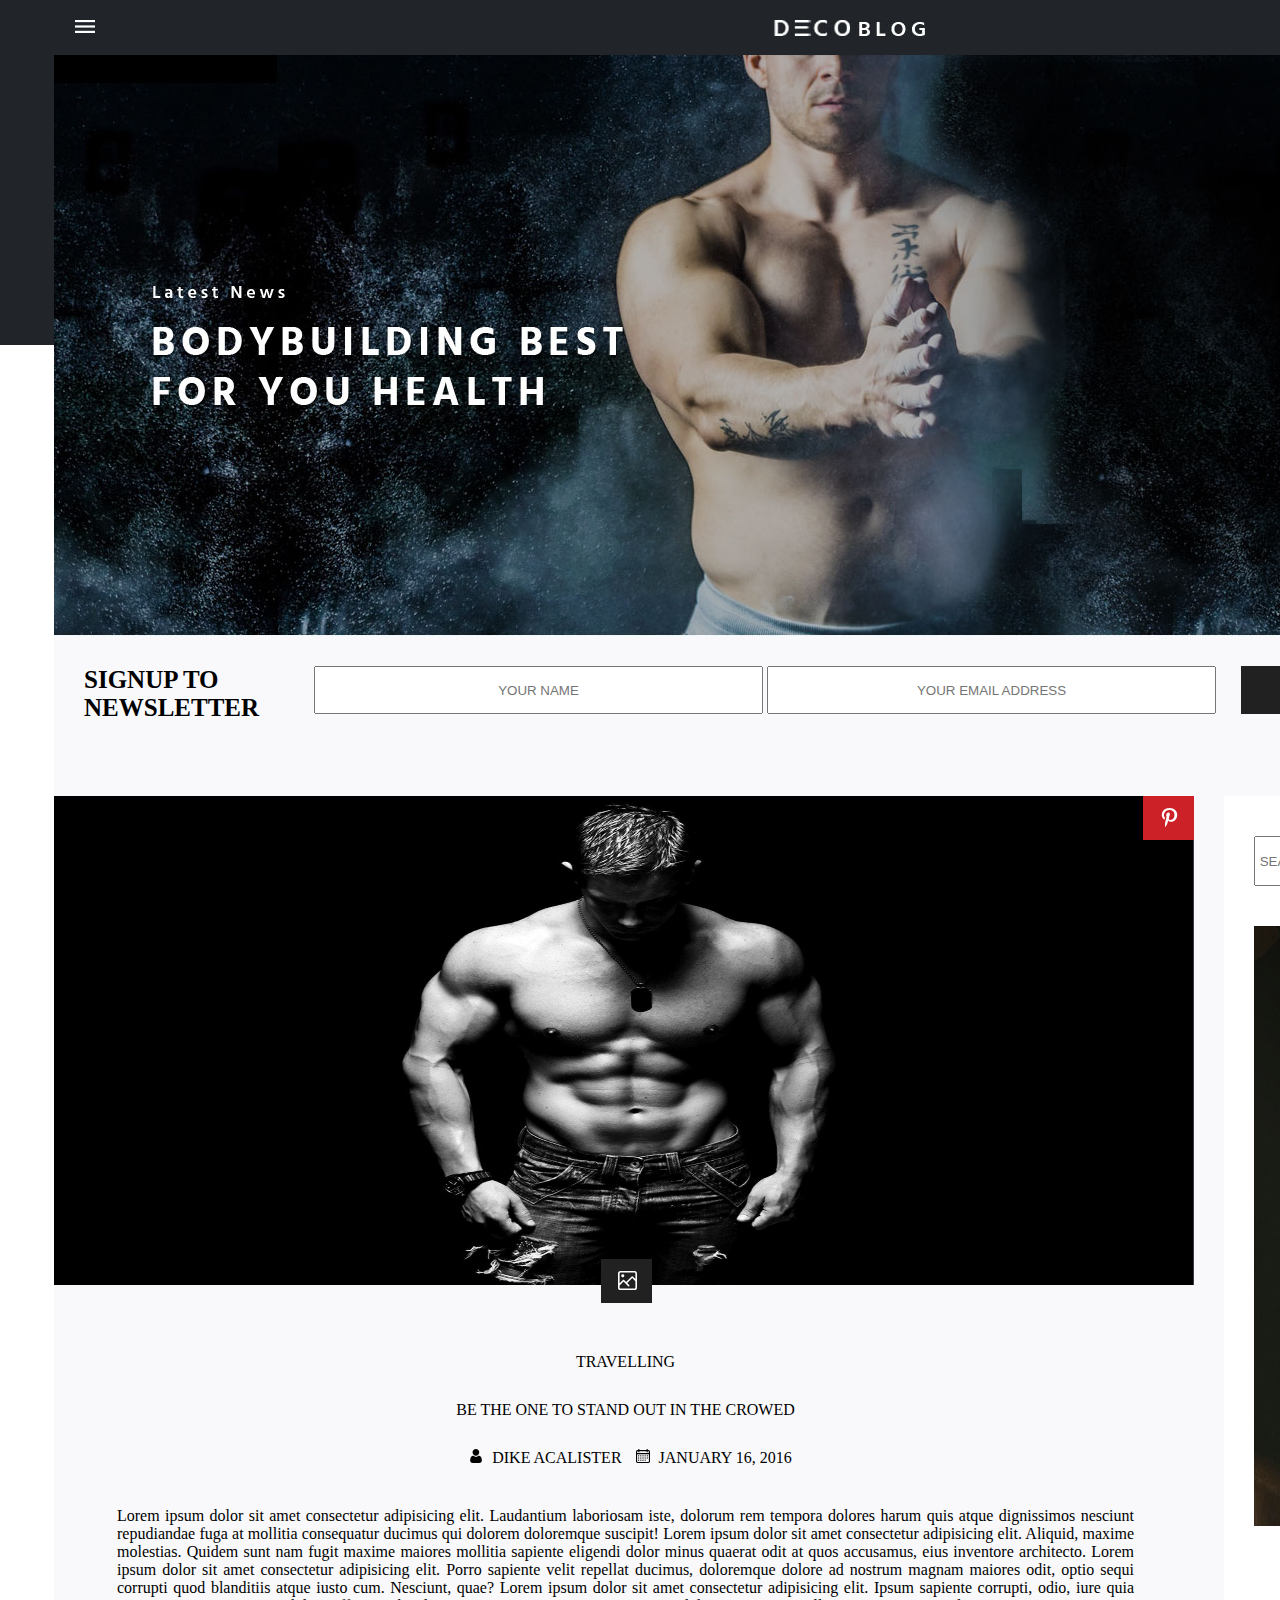
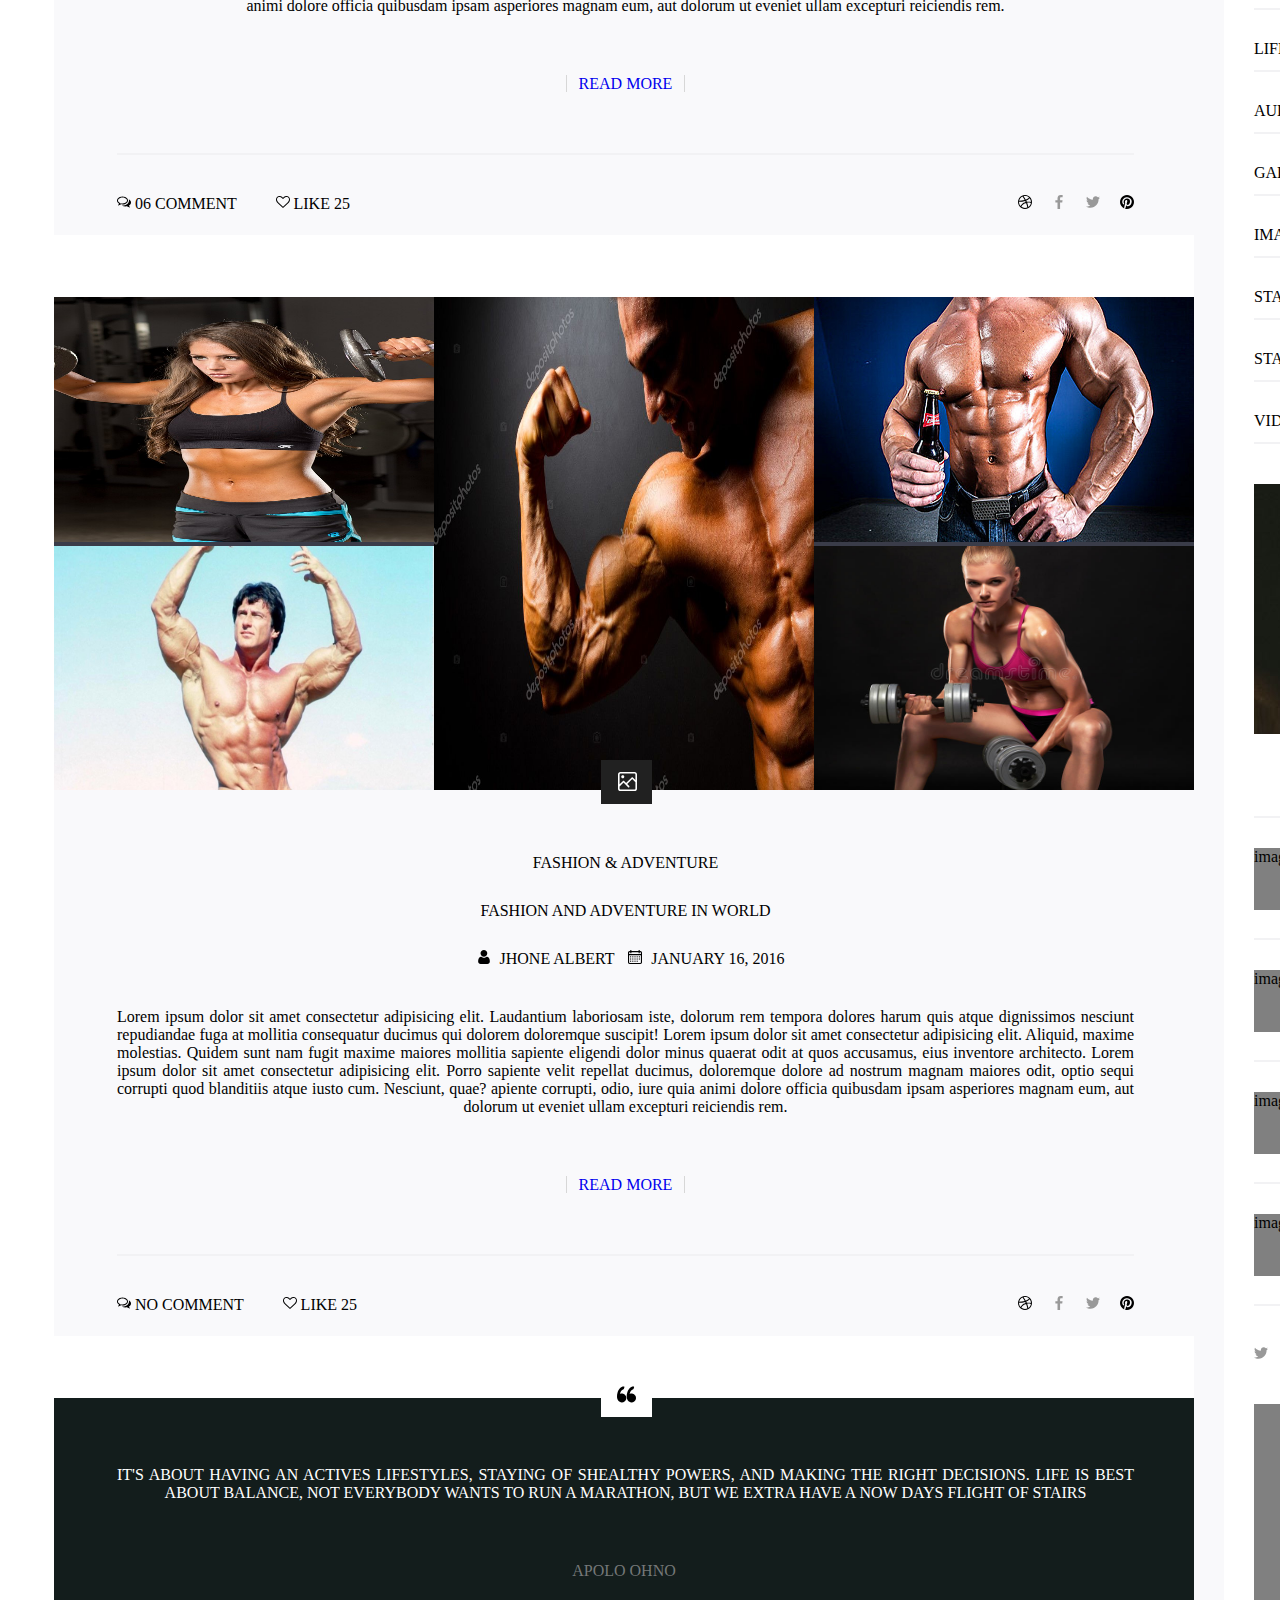
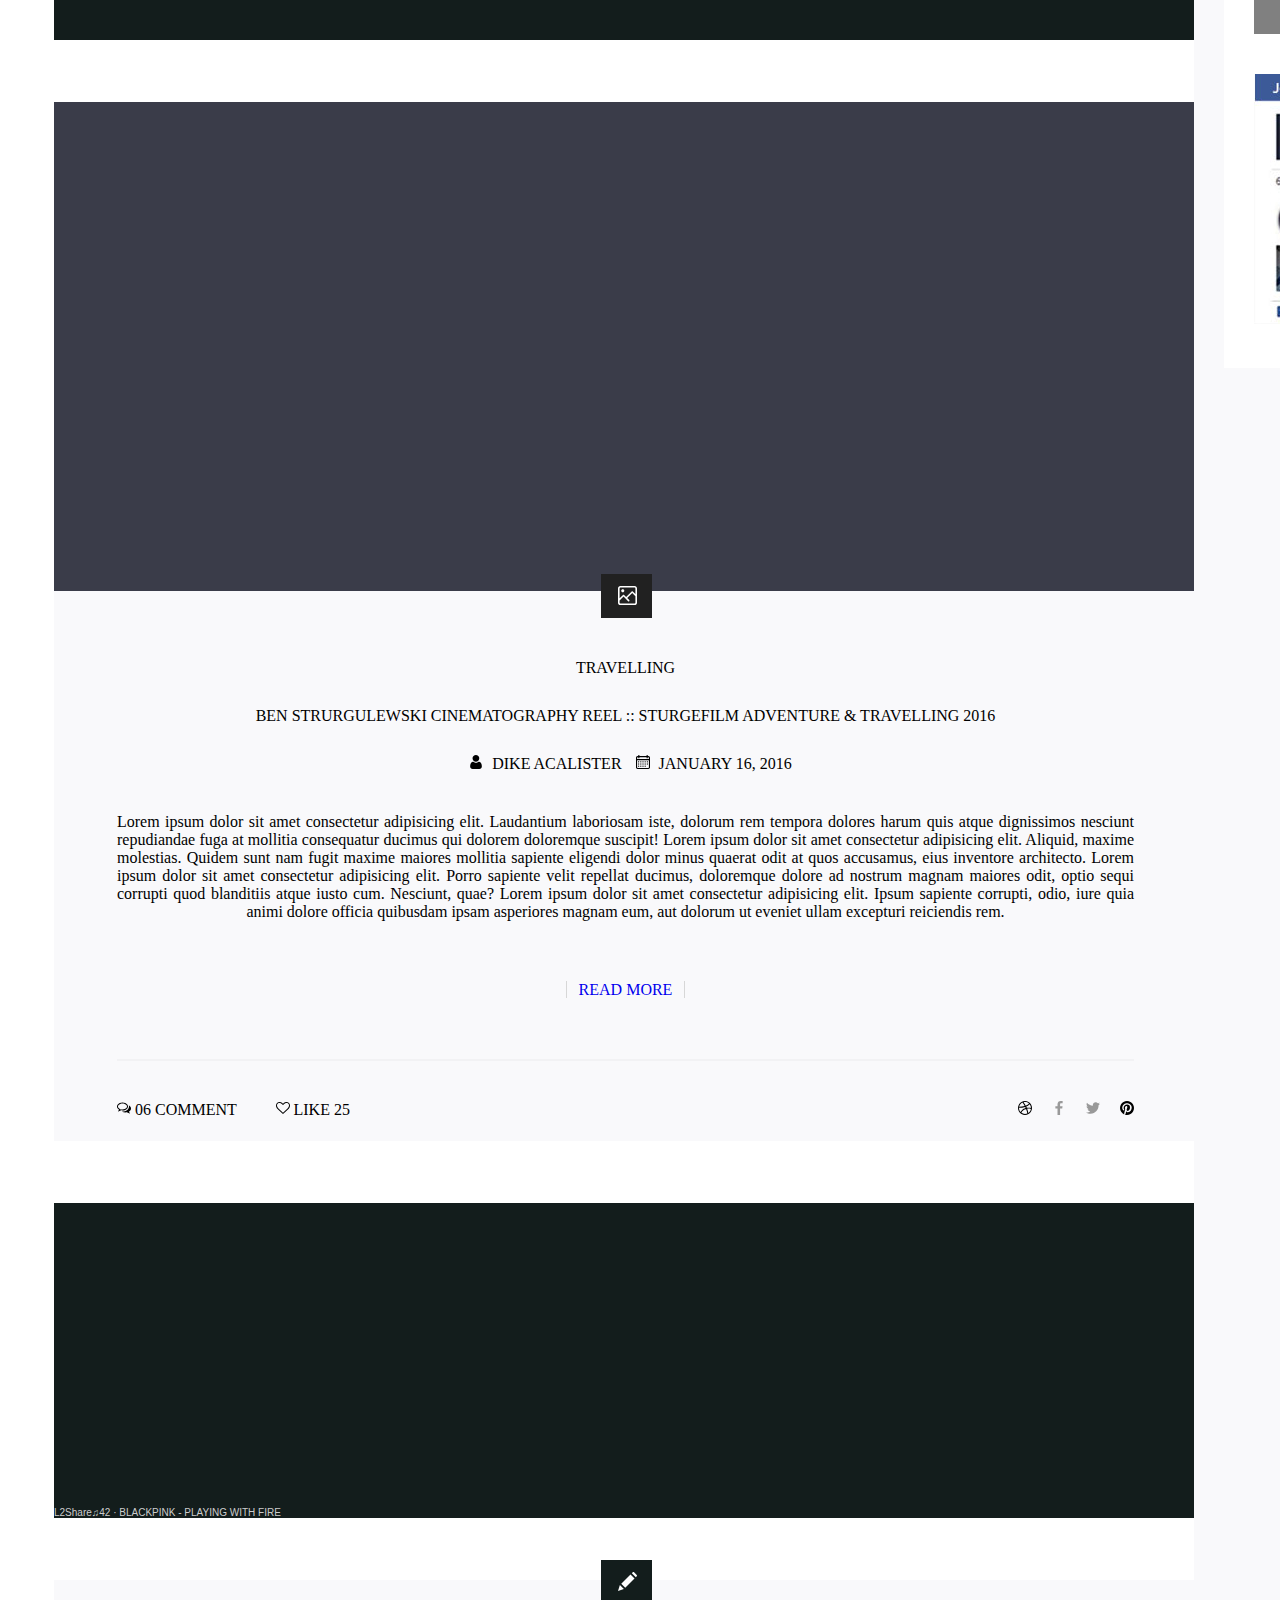
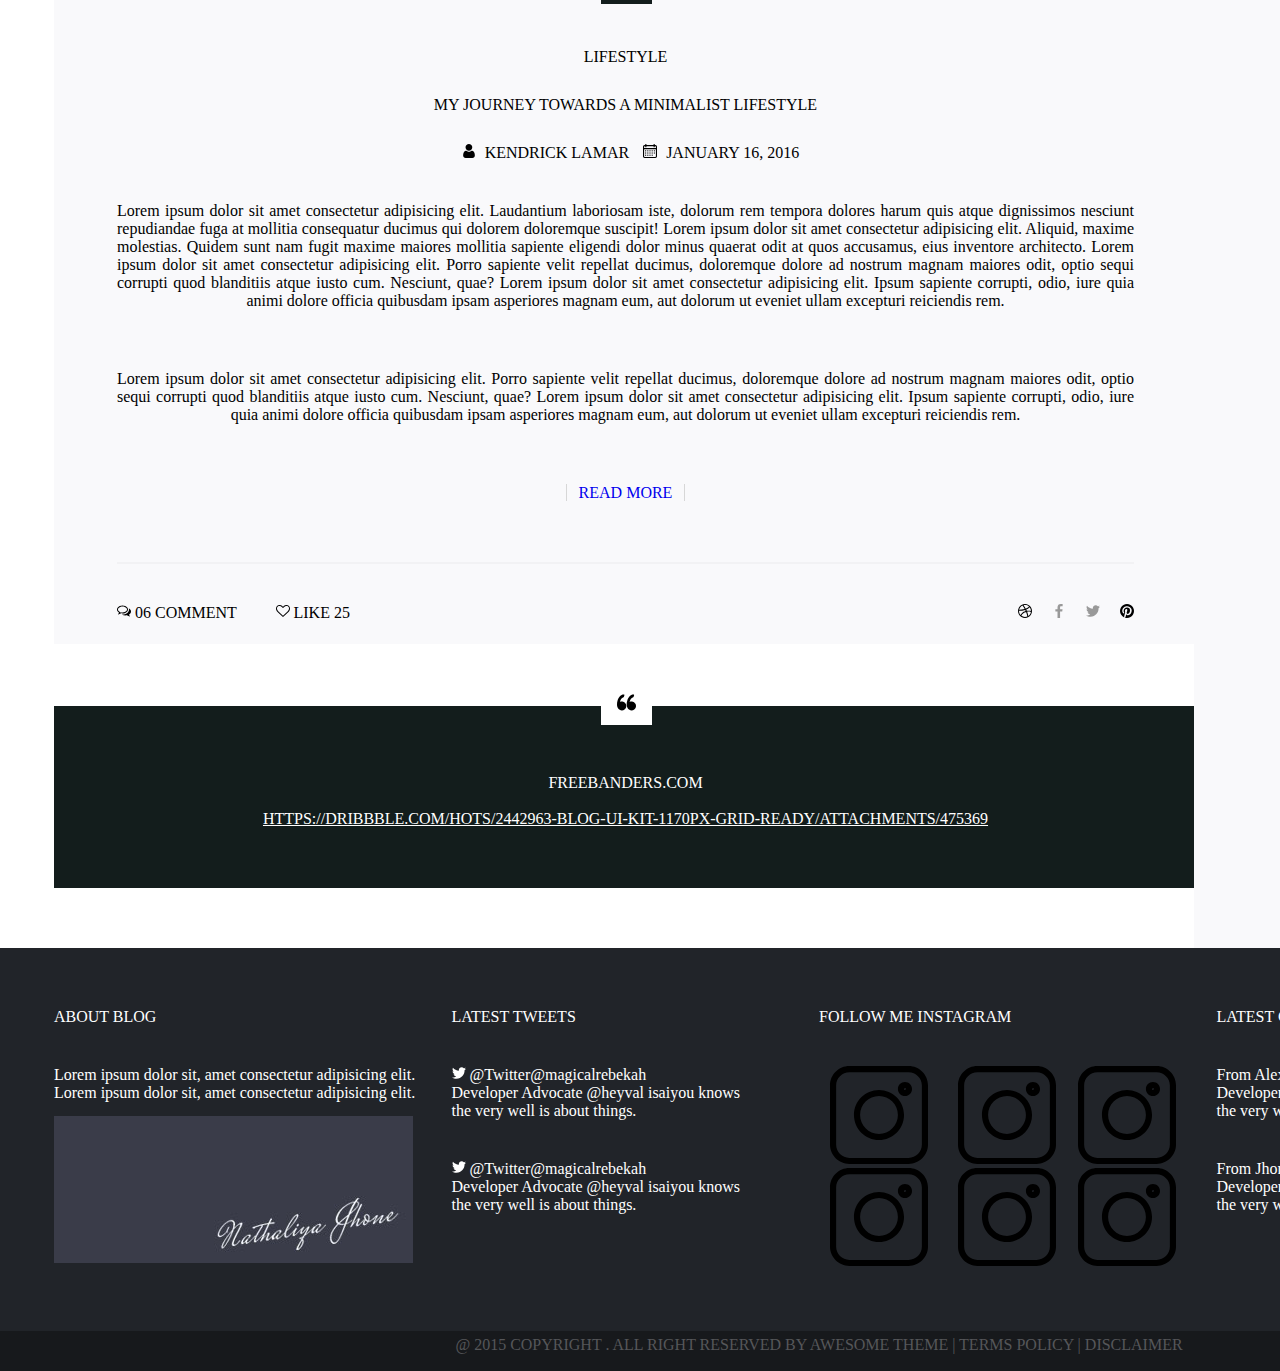
==== commit a9818803: "mid design" ====
--- a/index.html
+++ b/index.html
@@ -14,30 +14,40 @@
                 <div class="header-view">
                     <div class="navbar-wrapper">
                         <div class="navbar">
-                               <a> <img src="images/ham-burger.jpg" alt="ham-burger"> </a> 
+                            <div class="navbar-left">
+                                <a href="#"> <img class="burger-image" src="images/ham-burger.jpg" alt="ham-burger"> </a> 
+                            </div>
+                            <div class="navbar-right">
+                                <ul>
+                                    <li> HOME </li>
+                                    <li> ABOUT </li>
+                                    <li> BLOG </li>
+                                    <li> CONTACT US </li>
+                                </ul>
+                            </div>   
                             <!-- 720px -->
                         </div>
                         <div class="logo-icon-wrapper">
                             <div class="logo">
-                                <a> <img src="images/logo.jpg" alt="logo"> </a> 
+                                <a href="#"> <img src="images/logo.jpg" alt="logo"> </a> 
                                <!-- 151px * 16px -->
                             </div>
                             <div class="icon">
                                 <!-- 659px -->
                                 <div class="icons-first">
-                                    <a> <img src="images/wifi-active.svg" alt="wifi-deactive" </a>
+                                    <a href="#"> <img src="images/wifi-active.svg" alt="wifi-deactive"> </a>
                                 </div>
                                 <div class="icons-rest">
-                                    <a> <img src="images/twitter-active.svg" alt="tumblr-logo-active" </a> 
+                                    <a href="#"> <img src="images/twitter-active.svg" alt="tumblr-logo-active"> </a> 
                                 </div>
                                 <div class="icons-rest">
-                                    <a> <img src="images/tumblr-logo-active.svg" alt="tumblr-logo-active" </a>
+                                    <a href="#"> <img src="images/tumblr-logo-active.svg" alt="tumblr-logo-active"> </a>
                                 </div>
                                 <div class="icons-rest">
-                                    <a> <img src="images/facebook-active.svg" alt="facebook-active" </a>
+                                    <a href="#"> <img src="images/facebook-active.svg" alt="facebook-active"> </a>
                                 </div>
                                 <div class="icons-rest">
-                                    <a> <img src="images/magnifying-glass-active.svg" alt="magnifying-glass-active" </a>
+                                    <a href="#"> <img src="images/magnifying-glass-active.svg" alt="magnifying-glass-active"></a>
                                 </div>
                             </div>
                         </div>
@@ -74,10 +84,10 @@
                                     <div class="top-wrapper">
                                             <img src="images/blog-image1.jpg" alt="image" width="1139px" height="489px">
                                             <div class="image-over1">
-                                                <img src="images/pinterest.svg" alt="image" width="19px" height="25px">
+                                                <a href="#"><img src="images/pinterest.svg" alt="image" width="19px" height="25px"></a>
                                             </div>
                                             <div class="image-over2">
-                                                <img src="images/landscape.svg" alt="image" width="19px" height="25px">
+                                                <a href="#"> <img src="images/landscape.svg" alt="image" width="19px" height="25px"> </a>
                                             </div>
                                     </div>
                                     <div class="bottom-wrapper">
@@ -97,21 +107,21 @@
                                                     Lorem ipsum dolor sit amet consectetur adipisicing elit. Ipsum sapiente corrupti, odio, iure quia animi dolore officia quibusdam ipsam asperiores magnam eum, aut dolorum ut eveniet ullam excepturi reiciendis rem.
                                                 </div>
                                                 <div class="more-button">
-                                                        <span class="vertical-line-l"></span>&nbsp&nbsp READ MORE &nbsp&nbsp<span class="vertical-line-r"></span>
+                                                        <span class="vertical-line-l"></span>&nbsp&nbsp <a href="#" class="read-more"> READ MORE </a> &nbsp&nbsp<span class="vertical-line-r"></span>
                                                 </div>
                                                 <div class="straight-line"></div>
                                         </div>
                                         <div class="social-share-wrapper">
                                             <div class="reaction-wrapper">
-                                                <span><img src="images/comments.svg" alt="comments"> 06 COMMENT </span>
-                                                <span><img src="images/heart-shape-outline.svg" alt="hearts"> LIKE 25 </span>
+                                                <span class="reaction-icon-state"><img src="images/comments.svg" alt="comments"> 06 COMMENT </span>
+                                                <span class="reaction-icon-state"><img src="images/heart-shape-outline.svg" alt="hearts"> LIKE 25 </span>
 
                                             </div>
                                             <div class="share-icons-wrapper">
-                                                <span><img src="images/pinterest-logo.svg" alt="pinterest-logo"> </span>
-                                                <span><img src="images/twitter-deactive.svg" alt="twitter">  </span>
-                                                <span><img src="images/facbook-deactive.svg" alt="facebook"> </span>
-                                                <span><img src="images/dribbble-logo.svg" alt="dribble"></span>
+                                                <span class="share-icons-state"><img src="images/pinterest-logo.svg" alt="pinterest-logo"> </span>
+                                                <span class="share-icons-state"><img src="images/twitter-deactive.svg" alt="twitter">  </span>
+                                                <span class="share-icons-state"> <img src="images/facbook-deactive.svg" alt="facebook"> </span>
+                                                <span class="share-icons-state"><img src="images/dribbble-logo.svg" alt="dribble"></span>
                                             </div>
                                         </div>
                                     </div>
@@ -132,7 +142,7 @@
                                                 </div>
                                             </div>
                                             <div class="image-over2">
-                                                <img src="images/landscape.svg" alt="image" width="19px" height="25px">
+                                                <a href="#"><img src="images/landscape.svg" alt="image" width="19px" height="25px"> </a>
                                             </div>
                                     </div>
                                     <div class="bottom-wrapper">
@@ -152,21 +162,21 @@
                                                     apiente corrupti, odio, iure quia animi dolore officia quibusdam ipsam asperiores magnam eum, aut dolorum ut eveniet ullam excepturi reiciendis rem.
                                                 </div>
                                                 <div class="more-button">
-                                                        <span class="vertical-line-l"></span>&nbsp&nbsp READ MORE &nbsp&nbsp<span class="vertical-line-r"></span>
+                                                        <span class="vertical-line-l"></span>&nbsp&nbsp <a href="#" class="read-more"> READ MORE </a> &nbsp&nbsp<span class="vertical-line-r"></span>
                                                 </div>
                                                 <div class="straight-line"></div>
                                         </div>
                                         <div class="social-share-wrapper">
                                             <div class="reaction-wrapper">
-                                                <span><img src="images/comments.svg" alt="comments"> NO COMMENT </span>
-                                                <span><img src="images/heart-shape-outline.svg" alt="hearts"> LIKE 25 </span>
+                                                <span class="reaction-icon-state"><img src="images/comments.svg" alt="comments"> NO COMMENT </span>
+                                                <span class="reaction-icon-state"><img src="images/heart-shape-outline.svg" alt="hearts"> LIKE 25 </span>
 
                                             </div>
                                             <div class="share-icons-wrapper">
-                                                <span><img src="images/pinterest-logo.svg" alt="pinterest-logo"> </span>
-                                                <span><img src="images/twitter-deactive.svg" alt="twitter">  </span>
-                                                <span><img src="images/facbook-deactive.svg" alt="facebook"> </span>
-                                                <span><img src="images/dribbble-logo.svg" alt="dribble"></span>
+                                                <span class="share-icons-state"><img src="images/pinterest-logo.svg" alt="pinterest-logo"> </span>
+                                                <span class="share-icons-state"><img src="images/twitter-deactive.svg" alt="twitter">  </span>
+                                                <span class="share-icons-state"><img src="images/facbook-deactive.svg" alt="facebook"> </span>
+                                                <span class="share-icons-state"><img src="images/dribbble-logo.svg" alt="dribble"></span>
                                             </div>
                                         </div>
                                     </div>
@@ -183,27 +193,18 @@
                                         APOLO OHNO
                                     </div>
                                     <div class="image-over-quote">
-                                        <img src="images/left-quote.svg" alt="image" width="19px" height="25px">
+                                        <a href="#"> <img src="images/left-quote.svg" alt="image" width="19px" height="25px"> </a>
                                     </div>
                                 </div>
                             </li>
                             <li>
                                 <div class="image-description-wrapper">
                                     <div class="top-wrapper">
-                                            <img src="images/video-player.jpg" alt="image" width="1139px" height="489px">
-                                            <div class="image-over2">
-                                                <img src="images/landscape.svg" alt="image" width="19px" height="25px">
-                                            </div>
-                                            <div class="image-over3">
-                                                <img src="images/heart-white.svg" alt="image" width="19px" height="25px">
-                                            </div>
-                                            <div class="image-over4">
-                                                <img src="images/clock.svg" alt="image" width="19px" height="25px">
-                                            </div>
-                                            <div class="image-over5">
-                                                <img src="images/send.svg" alt="image" width="19px" height="25px">
-                                            </div>
-                                        </div>
+                                        <iframe src="https://player.vimeo.com/video/59474226?color=#3a3c49" width="1139" height="489" frameborder="0" allow="autoplay; fullscreen" allowfullscreen></iframe> 
+                                        <div class="image-over-music">
+                                            <a href="#"> <img src="images/landscape.svg" alt="image" width="19px" height="25px"> </a>
+                                        </div>
+                                    </div>
                                     <div class="bottom-wrapper">
                                         <div class="description-wrapper">
                                                 <div class="content-header">
@@ -221,21 +222,21 @@
                                                     Lorem ipsum dolor sit amet consectetur adipisicing elit. Ipsum sapiente corrupti, odio, iure quia animi dolore officia quibusdam ipsam asperiores magnam eum, aut dolorum ut eveniet ullam excepturi reiciendis rem.
                                                 </div>
                                                 <div class="more-button">
-                                                        <span class="vertical-line-l"></span>&nbsp&nbsp READ MORE &nbsp&nbsp<span class="vertical-line-r"></span>
+                                                        <span class="vertical-line-l"></span>&nbsp&nbsp <a href="#" class="read-more"> READ MORE </a> &nbsp&nbsp<span class="vertical-line-r"></span>
                                                 </div>
                                                 <div class="straight-line"></div>
                                         </div>
                                         <div class="social-share-wrapper">
                                             <div class="reaction-wrapper">
-                                                <span><img src="images/comments.svg" alt="comments"> 06 COMMENT </span>
-                                                <span><img src="images/heart-shape-outline.svg" alt="hearts"> LIKE 25 </span>
+                                                <span class="reaction-icon-state"><img src="images/comments.svg" alt="comments"> 06 COMMENT </span>
+                                                <span class="reaction-icon-state"><img src="images/heart-shape-outline.svg" alt="hearts"> LIKE 25 </span>
 
                                             </div>
                                             <div class="share-icons-wrapper">
-                                                <span><img src="images/pinterest-logo.svg" alt="pinterest-logo"> </span>
-                                                <span><img src="images/twitter-deactive.svg" alt="twitter">  </span>
-                                                <span><img src="images/facbook-deactive.svg" alt="facebook"> </span>
-                                                <span><img src="images/dribbble-logo.svg" alt="dribble"></span>
+                                                <span class="share-icons-state"><img src="images/pinterest-logo.svg" alt="pinterest-logo"> </span>
+                                                <span class="share-icons-state"><img src="images/twitter-deactive.svg" alt="twitter">  </span>
+                                                <span class="share-icons-state"><img src="images/facbook-deactive.svg" alt="facebook"> </span>
+                                                <span class="share-icons-state"><img src="images/dribbble-logo.svg" alt="dribble"></span>
                                             </div>
                                         </div>
                                     </div>
@@ -243,13 +244,13 @@
                             </li>
                             <li>
                                 <div class="image-description-wrapper">
-                                    <img src="images/music-player.jpg" alt="music-player" width="100%">
+                                    <iframe width="100%" height="300" scrolling="no" frameborder="no" allow="autoplay" src="https://w.soundcloud.com/player/?url=https%3A//api.soundcloud.com/tracks/290812196&color=%23ff5500&auto_play=false&hide_related=false&show_comments=true&show_user=true&show_reposts=false&show_teaser=true&visual=true"></iframe><div style="font-size: 10px; color: #cccccc;line-break: anywhere;word-break: normal;overflow: hidden;white-space: nowrap;text-overflow: ellipsis; font-family: Interstate,Lucida Grande,Lucida Sans Unicode,Lucida Sans,Garuda,Verdana,Tahoma,sans-serif;font-weight: 100;"><a href="https://soundcloud.com/l2share42" title="L2Share♫42" target="_blank" style="color: #cccccc; text-decoration: none;">L2Share♫42</a> · <a href="https://soundcloud.com/l2share42/playing-with-fire" title="BLACKPINK - PLAYING WITH FIRE" target="_blank" style="color: #cccccc; text-decoration: none;">BLACKPINK - PLAYING WITH FIRE</a></div>
                                 </div>
                             </li>
                             <li>
                                 <div class="image-description-wrapper">
                                     <div class="image-over-des">
-                                        <img src="images/pencil.svg" alt="image" width="19px" height="25px">
+                                        <a href="#"><img src="images/pencil.svg" alt="image" width="19px" height="25px"></a>
                                     </div>
                                     <div class="bottom-wrapper">
                                         <div class="description-wrapper">
@@ -272,21 +273,21 @@
                                                     Lorem ipsum dolor sit amet consectetur adipisicing elit. Ipsum sapiente corrupti, odio, iure quia animi dolore officia quibusdam ipsam asperiores magnam eum, aut dolorum ut eveniet ullam excepturi reiciendis rem.
                                                 </div>
                                                 <div class="more-button">
-                                                        <span class="vertical-line-l"></span>&nbsp&nbsp READ MORE &nbsp&nbsp<span class="vertical-line-r"></span>
+                                                        <span class="vertical-line-l"></span>&nbsp&nbsp <a href="#" class="read-more"> READ MORE </a> &nbsp&nbsp<span class="vertical-line-r"></span>
                                                 </div>
                                                 <div class="straight-line"></div>
                                         </div>
                                         <div class="social-share-wrapper">
                                             <div class="reaction-wrapper">
-                                                <span><img src="images/comments.svg" alt="comments"> 06 COMMENT </span>
-                                                <span><img src="images/heart-shape-outline.svg" alt="hearts"> LIKE 25 </span>
+                                                <span class="reaction-icon-state"><img src="images/comments.svg" alt="comments"> 06 COMMENT </span>
+                                                <span class="reaction-icon-state"><img src="images/heart-shape-outline.svg" alt="hearts"> LIKE 25 </span>
 
                                             </div>
                                             <div class="share-icons-wrapper">
-                                                <span><img src="images/pinterest-logo.svg" alt="pinterest-logo"> </span>
-                                                <span><img src="images/twitter-deactive.svg" alt="twitter">  </span>
-                                                <span><img src="images/facbook-deactive.svg" alt="facebook"> </span>
-                                                <span><img src="images/dribbble-logo.svg" alt="dribble"></span>
+                                                <span class="share-icons-state"><img src="images/pinterest-logo.svg" alt="pinterest-logo"> </span>
+                                                <span class="share-icons-state"><img src="images/twitter-deactive.svg" alt="twitter">  </span>
+                                                <span class="share-icons-state"><img src="images/facbook-deactive.svg" alt="facebook"> </span>
+                                                <span class="share-icons-state"><img src="images/dribbble-logo.svg" alt="dribble"></span>
                                             </div>
                                         </div>
                                     </div>
@@ -297,9 +298,9 @@
                                     <div class="quote">
                                         FREEBANDERS.COM
                                         <br><br>
-                                        <u> HTTPS://DRIBBBLE.COM/HOTS/2442963-BLOG-UI-KIT-1170PX-GRID-READY/ATTACHMENTS/475369 </u>
+                                        <u> HTTPS://DRIBBBLE.COM/HOTS/2442963-BLOG-UI-KIT-1170PX-GRID-READY/ATTACHMENTS/475369  </u>
                                         <div class="image-over-quote">
-                                            <img src="images/left-quote.svg" alt="image" width="19px" height="25px">
+                                            <a href="#"> <img src="images/left-quote.svg" alt="image" width="19px" height="25px"> </a>
                                         </div>
                                     </div>
                                 </div>
@@ -312,7 +313,7 @@
                                 <input type="text" placeholder=" SEARCH">
                             </div>
                             <div class="search-icon">
-                                <img src="images/magnifying-glass-active.svg" alt="search">
+                                <a href="#"> <img src="images/magnifying-glass-active.svg" alt="search"> </a>
                             </div>
                         </div>
                         <div class="image-ad">
--- a/css/layout.css
+++ b/css/layout.css
@@ -34,6 +34,10 @@
     height: 100%;
 }
 
+.navbar-left {
+    float: left;
+}
+
 .navbar img{
     padding-left: 21px;
     padding-top: 20px;
@@ -42,7 +46,6 @@
 
 .logo-icon-wrapper {
     float: right;
-    background: aquamarine;
     width: 810px;
     height: 100%;
 }
@@ -54,20 +57,13 @@
     height: 100%;
 }
 
-.logo img {
-    padding-top:20px;
-    padding-bottom: 19px;
-}
+
 .icon {
     float: right;
     width: 270px;
     background:  #212429;
     height: 100%;
-}
-
-.icon img{
-    width: 14px;
-    height: 14px;
+    display: block;
 }
 
 .icons-first {
@@ -75,11 +71,6 @@
     height: 55px;
     float: left; 
     display: block;
-    border-left: solid 1px #3c3c3c;
-    border-right: solid 1px #3c3c3c;
-    padding-left: 17px;
-    padding-right: 18px;
-    padding-top: 20px;
 }
 
 .icons-rest {
@@ -87,15 +78,10 @@
     width: 54px;
     height: 55px;
     float: left; 
-    border-right: solid 1px  #3c3c3c;
-    padding-left: 17px;
-    padding-right: 18px;
-    padding-top: 20px;
 }
 
 .body-wrapper {
     width: 1530px;
-    /* height: 1000px; */
     background: #f9f9fb;
     margin: 55px 54px 0 54px; 
 }
@@ -103,13 +89,11 @@
 .image-newsletter-wrapper {
     width: 100%;
     height: 680px;
-    background: cadetblue;
 }
 
 .image-wrapper {
     width: 100%;
     height: 581px;
-    background: darkgoldenrod;
 }
 
 .newsletter-wrapper {
@@ -123,14 +107,11 @@
     float: left;
     width: 175px;
     background: #f9f9fb;
-    font-size: 25px;
-    font-weight: bold;
 }
 
 .newsletter-right {
     float: right;
     width: 1295px;
-    background: royalblue;
 }
 
 .newsletter-form {
@@ -143,6 +124,7 @@
 .newsletter-form input {
     height: 48px;
     width: 449px;
+    text-align: center;
 }
 
 .newsletter-button {
@@ -150,9 +132,6 @@
     width: 313px;
     display: block;
     height: 48px;
-    text-align: center;
-    padding-top: 15px;
-    background: #212121;
 }
 
 .newsletter-button a {
@@ -184,13 +163,7 @@
     position: relative;
     background: #131d1c;
     color: #ffffff;
-    margin-bottom: 62px;
-    text-align: justify;
-    text-align-last: center;
-    
-}
-.quote {
-    padding: 68px 60px 60px 63px;
+    margin-bottom: 62px;  
 }
 
 .author {
@@ -225,13 +198,14 @@
     position: relative;
     width:100%;
     height: 489px;
-    background: #131d1c;
+    background: #3a3c49;
 }
 
 .image-over1 {
     position: absolute;
     background: #cc2127;
     width: 51px;
+    display: block;
     padding-left: 17px;
     padding-top: 9px;
     height: 44px;
@@ -239,9 +213,14 @@
     right: 0px;
     top: 0px;
 }
+.image-over1 a {
+    display: block;
+}
+
 
 .image-over2 {
     position: absolute;
+    display: block;
     background: #212121;
     width: 51px;
     padding-left: 17px;
@@ -251,7 +230,12 @@
     left: 48%;
     bottom: -18px;
 }
-.image-over3 {
+
+.image-over2 a {
+    display: block;
+}
+
+.image-over-music {
     position: absolute;
     background: #212121;
     width: 51px;
@@ -259,31 +243,10 @@
     padding-top: 9px;
     height: 44px;
     z-index: 1;
-    right: 0px;
-    top: 0px;
-}
-.image-over4 {
-    position: absolute;
-    background: #212121;
-    width: 51px;
-    padding-left: 17px;
-    padding-top: 9px;
-    height: 44px;
-    z-index: 1;
-    right: 0px;
-    top: 48px;
-}
-.image-over5 {
-    position: absolute;
-    background: #212121;
-    width: 51px;
-    padding-left: 17px;
-    padding-top: 9px;
-    height: 44px;
-    z-index: 1;
-    right: 0px;
-    top: 95px;
-}
+    left: 48%;
+    bottom: -27px;
+}
+
 
 .left-image {
     float: left;
@@ -304,10 +267,6 @@
 .bottom-wrapper {
     width:100%;
     background: #f9f9fb;
-    text-align: justify;
-    text-align-last: center;
-    padding: 68px 60px 0 63px;
-
 }
 
 .description-wrapper {
@@ -332,22 +291,6 @@
     padding-bottom: 60px;
 }
 
-.vertical-line-l {
-    border-left: 1px solid #d7d7d7;
-}
-
-.vertical-line-r {
-    border-left: 1px solid #d7d7d7;
-}
-
-.straight-line {
-    border-top: 2px solid #f2f2f4;
-}
-
-.username-date-wrapper span {
-    padding-left: 10px;
-    padding-right: 5px;
-}
 
 .social-share-wrapper {
     width:100%;
@@ -373,6 +316,12 @@
     float: right;
     padding-left: 20px;
 }
+
+.share-icons-state:hover img {
+    width: 20px;
+    height: 20px;
+}
+
 .sidebar-wrapper {
     width: 360px;
     float: right;
@@ -390,29 +339,28 @@
 
 .search-icon {
     float: right;
+    display: block;
     width: 49px;
     height: 50px;
     background: black;
     padding: 18px;
 }
 
+.search-icon a{
+    display: block;
+}
+
 .search-icon img{
+    display: block;
     height: 14px;
     width: 14px;
 }
 
-.image-ad img{
-    padding-top: 40px;
-}
-
-.categories-wrapper {
-    padding-top: 40px;
-}
-
 .categories-wrapper ul li {
     padding-top: 30px;
-}
-
+    display: block;
+}
+   
 .categories-header {
     text-align: center;
     padding-bottom: 20px;
@@ -424,23 +372,6 @@
 
 .categories-right {
     float: right;
-}
-
-.post-wrapper {
-    padding-top: 40px;
-}
-
-.post-wrapper ul li {
-    padding-top: 30px;
-}
-
-.post-header {
-    text-align: center;
-    padding-bottom: 20px;
-}
-
-.post-content-wrapper {
-    padding-bottom: 60px;
 }
 
 .post-image {
@@ -462,15 +393,11 @@
     padding-bottom: 20px;
 }
 
-.post-date {
-    color: #a7a7a7;
-}
-
-.icons-list {
-    padding-top: 40px;
-    padding-bottom: 40px;
-
-}
+.icons-list  img:hover{ 
+    width: 16px;
+    height: 16px;
+}   
+
 .icons-list img{
     height: 14px;
     width: 14px;
@@ -526,14 +453,6 @@
     width: 367.5px;
 }
 
-.about-blog-header {
-    text-align: left;
-}
-
-.about-blog-content {
-    padding-top: 40px;
-    padding-bottom: 14px;
-}
 .latest-tweets {
     float: right;
     width: 367.5px;
@@ -541,13 +460,6 @@
 
 .latest-tweets-header {
     text-align: left;
-}
-
-.tweets-content {
-    padding-top: 40px;
-}
-.tweets-content li {
-    padding-bottom: 40px;
 }
 
 .footer-content-r {
@@ -592,14 +504,6 @@
     float: right;
     width: 367.5px;
 } 
-
-.comment-content {
-    padding-top: 40px;
-}
-
-.comment-content li {
-    padding-bottom: 40px;
-}
 
 .footer-bottom {
     width: 100%;
--- a/css/style.css
+++ b/css/style.css
@@ -0,0 +1,201 @@
+.navbar-right {
+    display: none;
+    float: left;
+    padding-left: 20px;
+    padding-top: 19px;
+    color: white;
+}
+
+.navbar-right li {
+    display: inline;
+    padding-right: 20px;
+}
+
+.navbar-left:hover +.navbar-right{
+    display: block;
+}
+
+.navbar img:hover .navbar-menu {
+    display: block;
+ }
+
+ .logo img {
+    padding-top:20px;
+    padding-bottom: 19px;
+}
+
+.icon img{
+    width: 14px;
+    height: 14px;
+}
+
+.icons-first {
+    border-left: solid 1px #3c3c3c;
+    border-right: solid 1px #3c3c3c;
+    padding-left: 17px;
+    padding-right: 18px;
+    padding-top: 20px;
+}
+
+.icons-first:hover {
+    background: rgb(0, 183, 255);
+}
+
+.icons-rest {
+    border-right: solid 1px  #3c3c3c;
+    padding-left: 17px;
+    padding-right: 18px;
+    padding-top: 20px;
+}
+
+.icons-rest:hover {
+    background: rgb(0, 183, 255);
+}
+
+.newsletter-left {
+    font-size: 25px;
+    font-weight: bold;
+}
+
+.newsletter-button {
+    text-align: center;
+    padding-top: 15px;
+    background: #212121;
+}
+
+.newsletter-button:hover {
+    background: rgb(0, 183, 255);
+}
+
+.quote-description-wrapper {
+    text-align: justify;
+    text-align-last: center;
+}
+
+.quote {
+    padding: 68px 60px 60px 63px;
+}
+
+.image-over-quote:hover{
+    background: rgb(0, 183, 255);
+}
+
+.image-over-des:hover{
+    background: rgb(0, 183, 255);
+}
+
+.image-over1:hover{
+    background: rgb(0, 183, 255);
+}
+
+.image-over2:hover{
+    background: rgb(0, 183, 255);
+}
+
+.image-over-music:hover{
+    background: rgb(0, 183, 255);
+}
+
+.bottom-wrapper {
+    text-align: justify;
+    text-align-last: center;
+    padding: 68px 60px 0 63px;
+}
+
+.read-more:hover {
+    color: rgb(0, 183, 255);
+}
+
+.vertical-line-l {
+    border-left: 1px solid #d7d7d7;
+}
+
+.vertical-line-r {
+    border-left: 1px solid #d7d7d7;
+}
+
+.straight-line {
+    border-top: 2px solid #f2f2f4;
+}
+
+.username-date-wrapper span {
+    padding-left: 10px;
+    padding-right: 5px;
+}
+
+.reaction-icon-state img:hover{
+    width: 20px;
+    height: 20px;
+}
+
+.search-icon:hover {
+    background: rgb(0, 183, 255);
+}
+
+.image-ad img{
+    padding-top: 40px;
+}
+
+.categories-wrapper {
+    padding-top: 40px;
+}
+
+.categories-wrapper li:hover {
+    color: rgb(0, 183, 255);
+}
+
+.post-wrapper {
+    padding-top: 40px;
+}
+
+.post-wrapper ul li {
+    padding-top: 30px;
+}
+
+.post-header {
+    text-align: center;
+    padding-bottom: 20px;
+}
+
+.post-content-wrapper {
+    padding-bottom: 60px;
+}
+
+.post-title:hover {
+    color: rgb(0, 183, 255);
+}
+
+.post-date {
+    color: #a7a7a7;
+}
+
+.icons-list {
+    padding-top: 40px;
+    padding-bottom: 40px;
+}
+
+.about-blog-header {
+    text-align: left;
+}
+
+.about-blog-content {
+    padding-top: 40px;
+    padding-bottom: 14px;
+}
+
+.tweets-content {
+    padding-top: 40px;
+}
+
+.tweets-content li {
+    padding-bottom: 40px;
+}
+
+.comment-content {
+    padding-top: 40px;
+}
+
+.comment-content li {
+    padding-bottom: 40px;
+}
+
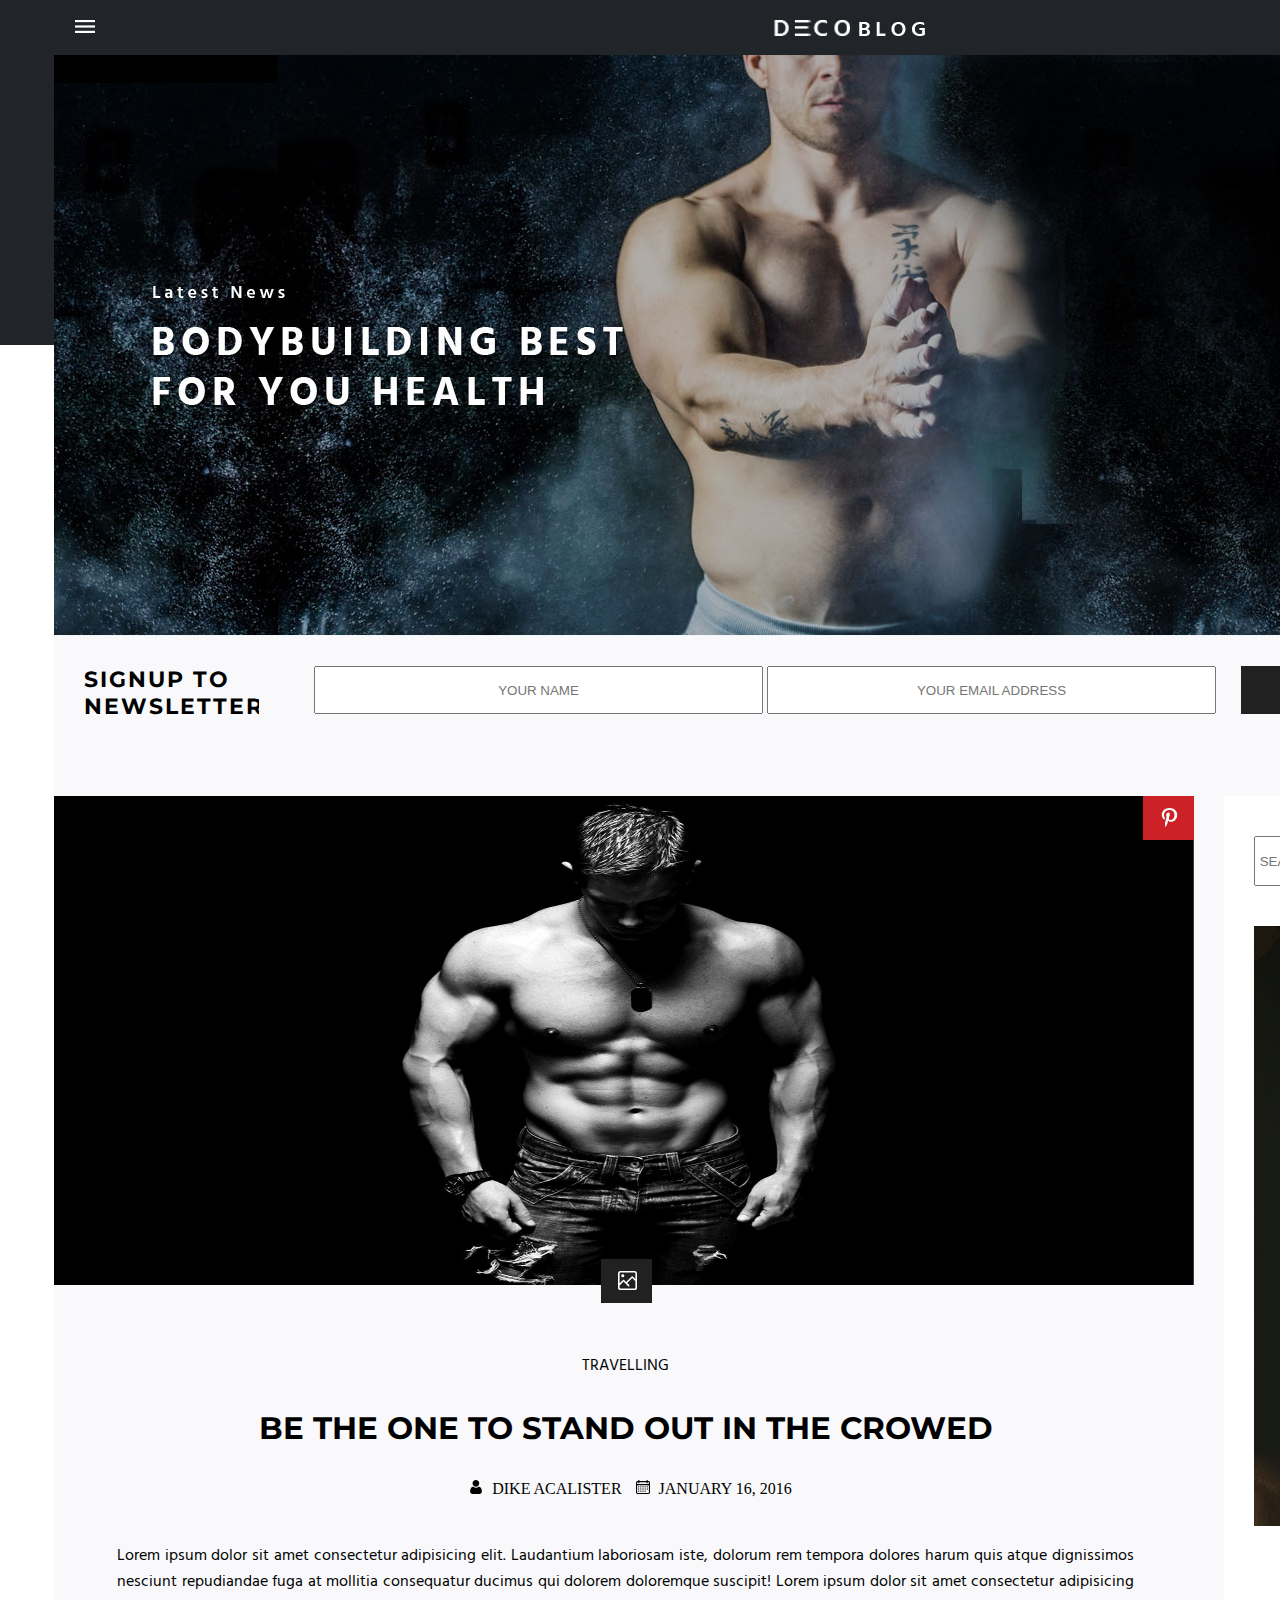
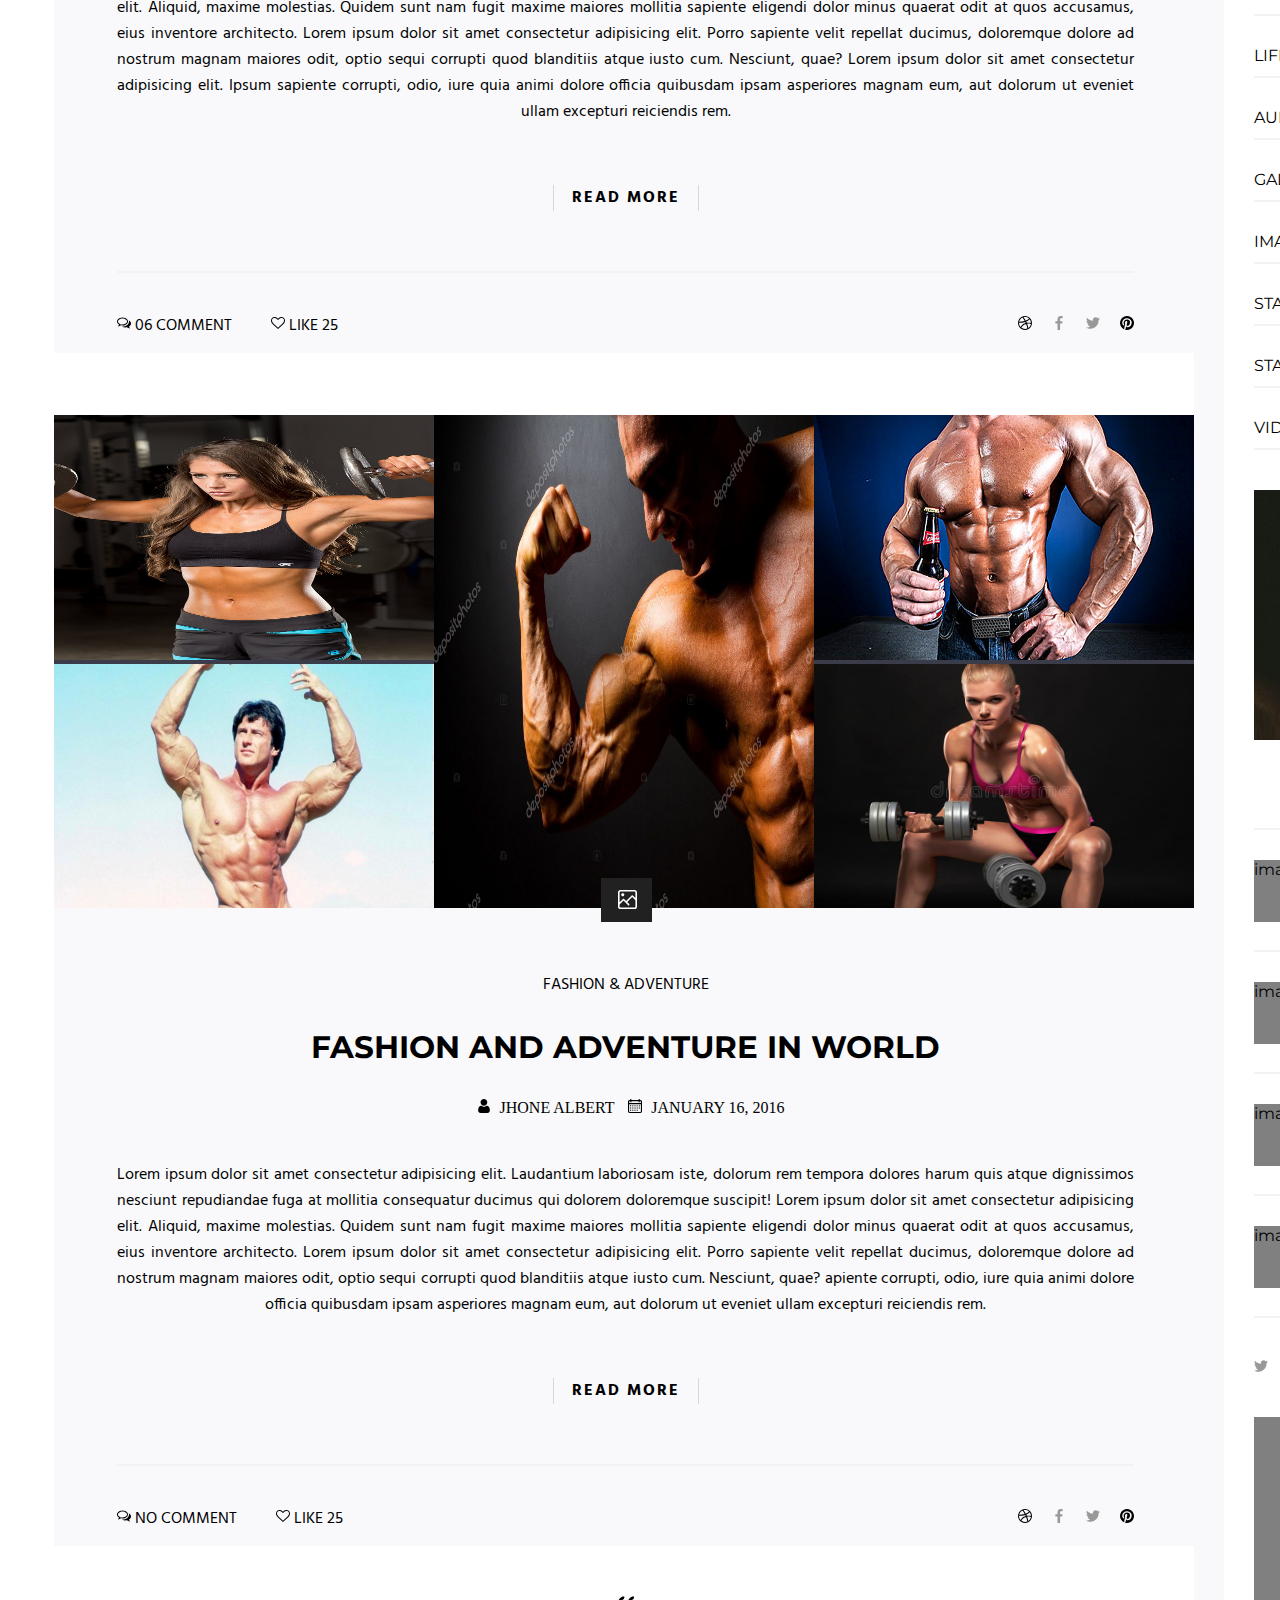
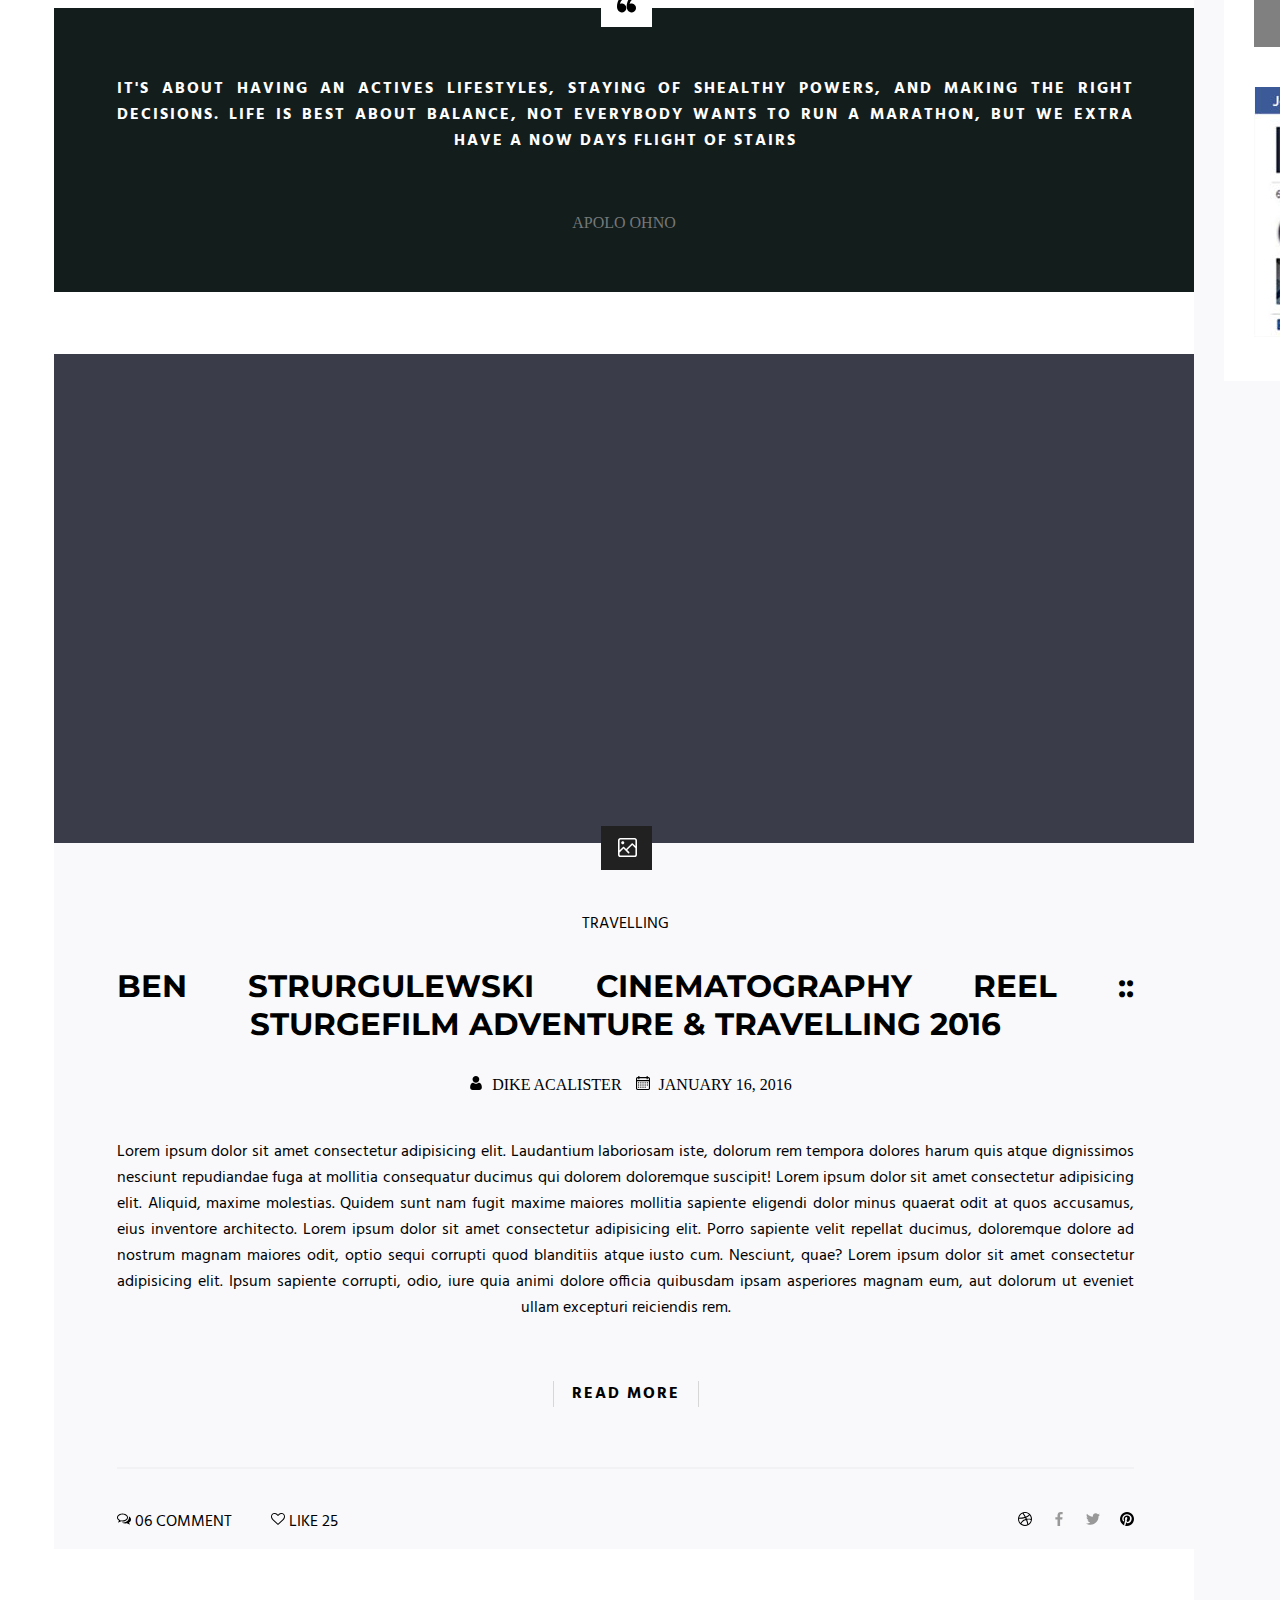
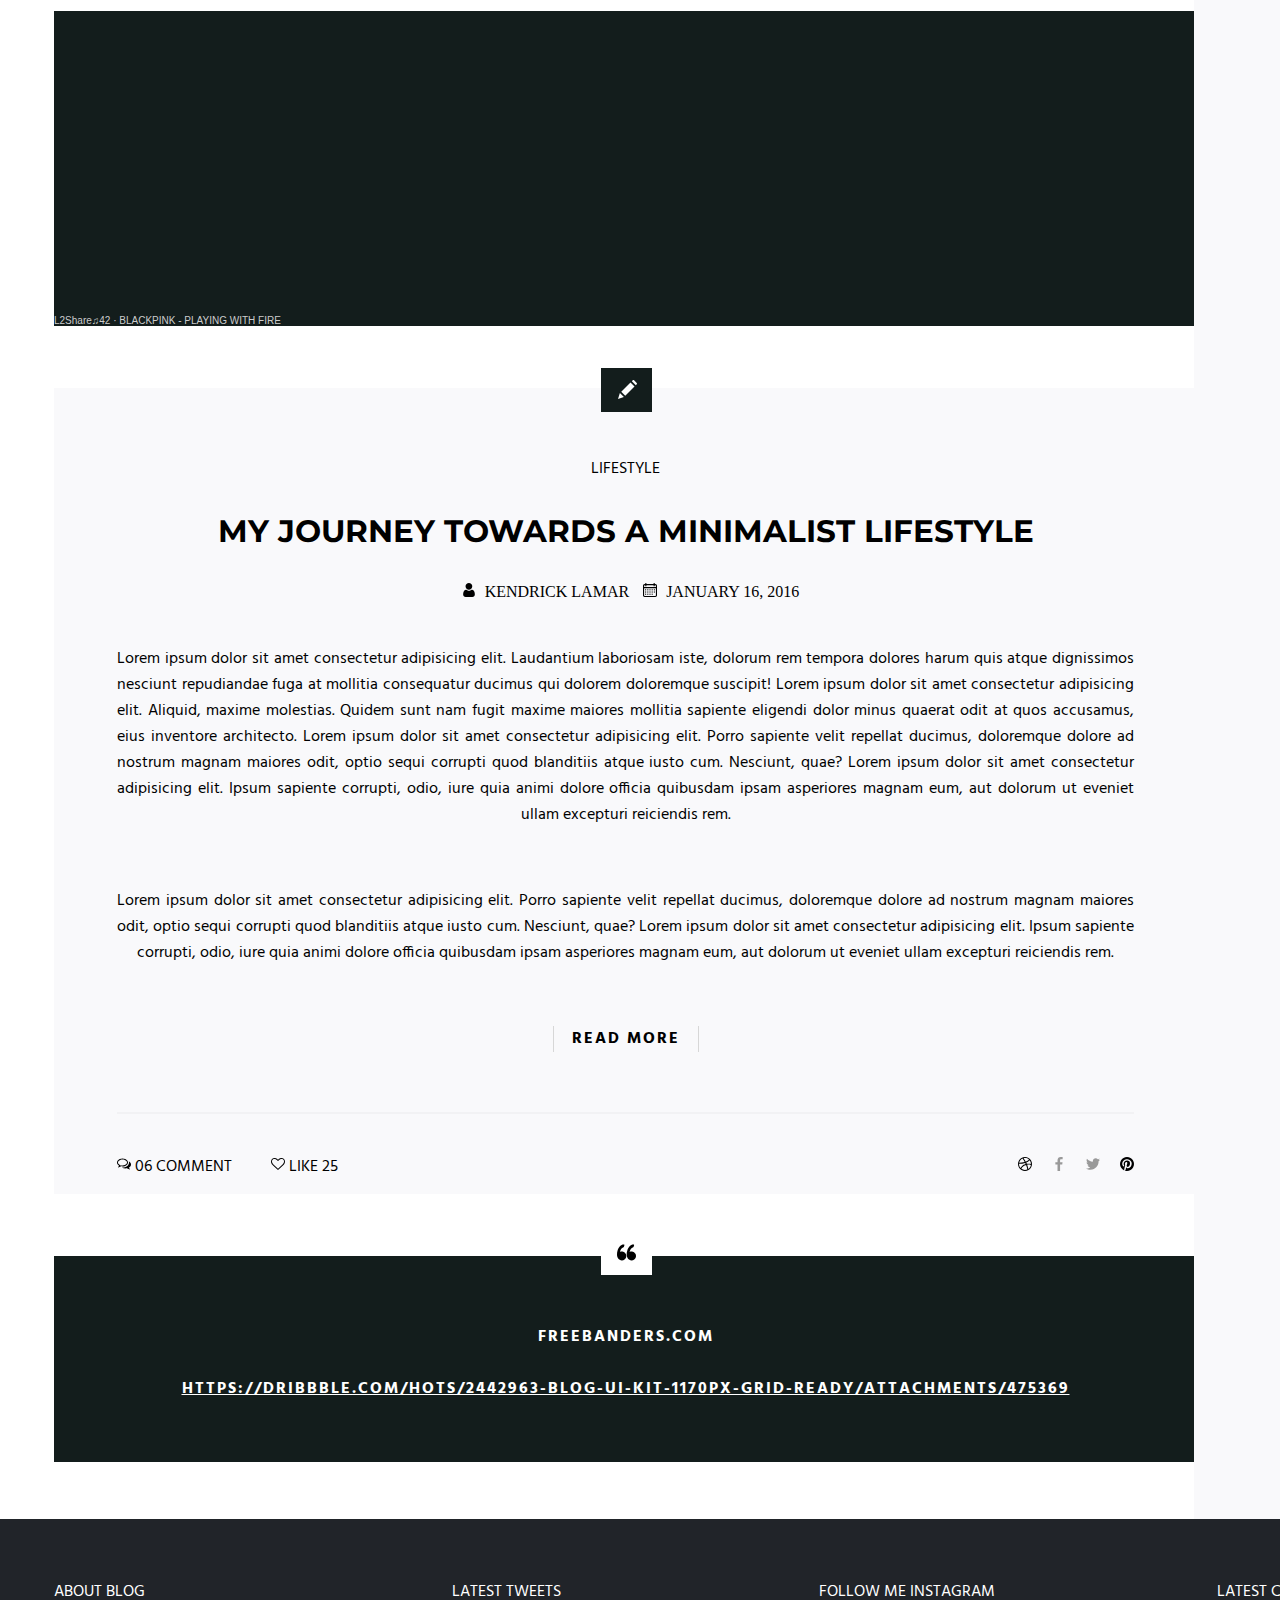
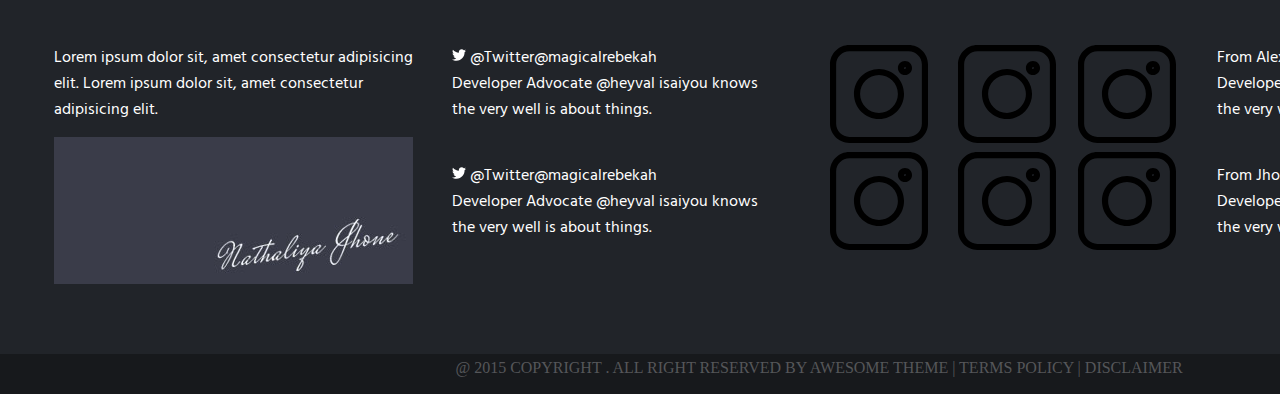
==== commit 7591190b: "initial  resposive file" ====
--- a/index.html
+++ b/index.html
@@ -6,7 +6,12 @@
     <title>Deco Blog</title>
     <link rel="stylesheet" href="css/reset.css">
     <link rel="stylesheet" href="css/layout.css">
+    <link rel="stylesheet" href="css/responsive.css">
     <link rel="stylesheet" href="css/style.css">
+    <link rel="preconnect" href="https://fonts.gstatic.com">
+    <link rel="preconnect" href="https://fonts.gstatic.com">
+    <link href="https://fonts.googleapis.com/css2?family=Hind&display=swap" rel="stylesheet">
+    <link href="https://fonts.googleapis.com/css2?family=Montserrat&display=swap" rel="stylesheet">
 </head>
 <body>
         <div class="container">
@@ -324,7 +329,7 @@
                                 CATEGORIES
                             </div>
                             <div class="straight-line"></div>
-                            <ul>
+                            <ul class="categories-content">
                                 <li>
                                     <div class="categories-left">
                                         LIFESTYLE
@@ -398,7 +403,7 @@
                                 LATEST POST
                             </div>
                             <div class="straight-line"></div>
-                            <ul>
+                            <ul class="post-contents">
                                 <li>
                                     <div class="post-content-wrapper">
                                         <div class="post-image">
--- a/css/layout.css
+++ b/css/layout.css
@@ -429,7 +429,7 @@
     margin-left: -54px;
     position: absolute;
     background: #212429;
-    bottom: -371px;
+    bottom: -420px;
 }
 
 .footer-top {
--- a/css/responsive.css
+++ b/css/responsive.css
@@ -0,0 +1,8 @@
+@media(min-width: 480px){
+}
+@media(min-width: 768px){
+}
+
+@media(min-width: 992px){
+    
+}--- a/css/style.css
+++ b/css/style.css
@@ -4,6 +4,7 @@
     padding-left: 20px;
     padding-top: 19px;
     color: white;
+    font-family: 'Hind', sans-serif;
 }
 
 .navbar-right li {
@@ -53,14 +54,18 @@
 }
 
 .newsletter-left {
-    font-size: 25px;
-    font-weight: bold;
+    font-size: 22px;
+    font-weight: bold;
+    letter-spacing: 2px;
+    font-family: 'Montserrat', sans-serif;
 }
 
 .newsletter-button {
     text-align: center;
     padding-top: 15px;
+    letter-spacing: 4px;
     background: #212121;
+    font-family: 'Hind', sans-serif;
 }
 
 .newsletter-button:hover {
@@ -118,9 +123,35 @@
     border-top: 2px solid #f2f2f4;
 }
 
+.content-header {
+    font-family: 'Hind', sans-serif;
+}
+
+.content-title {
+    font-size: 31px;
+    font-weight: bold;
+    font-family: 'Montserrat', sans-serif;
+}
+
+
 .username-date-wrapper span {
+    font-family: 'Hind', sans-serif;
     padding-left: 10px;
     padding-right: 5px;
+}
+
+.content-description {
+    font-size: medium;
+    font-family: 'Hind', sans-serif;
+}
+.more-button,.quote {
+    letter-spacing: 2px;
+    font-weight: bold;
+    font-family: 'Hind', sans-serif;
+    font-size: medium;
+}
+.social-share-wrapper {
+    font-family: 'Hind', sans-serif;
 }
 
 .reaction-icon-state img:hover{
@@ -128,6 +159,15 @@
     height: 20px;
 }
 
+.sidebar-wrapper {
+    font-family: 'Montserrat', sans-serif;
+}
+
+.categories-header,.post-header {
+    font-weight: bold;
+    font-size: 20px;
+}
+
 .search-icon:hover {
     background: rgb(0, 183, 255);
 }
@@ -174,6 +214,10 @@
     padding-bottom: 40px;
 }
 
+.footer-top {
+    font-family: 'Hind', sans-serif;
+}
+
 .about-blog-header {
     text-align: left;
 }
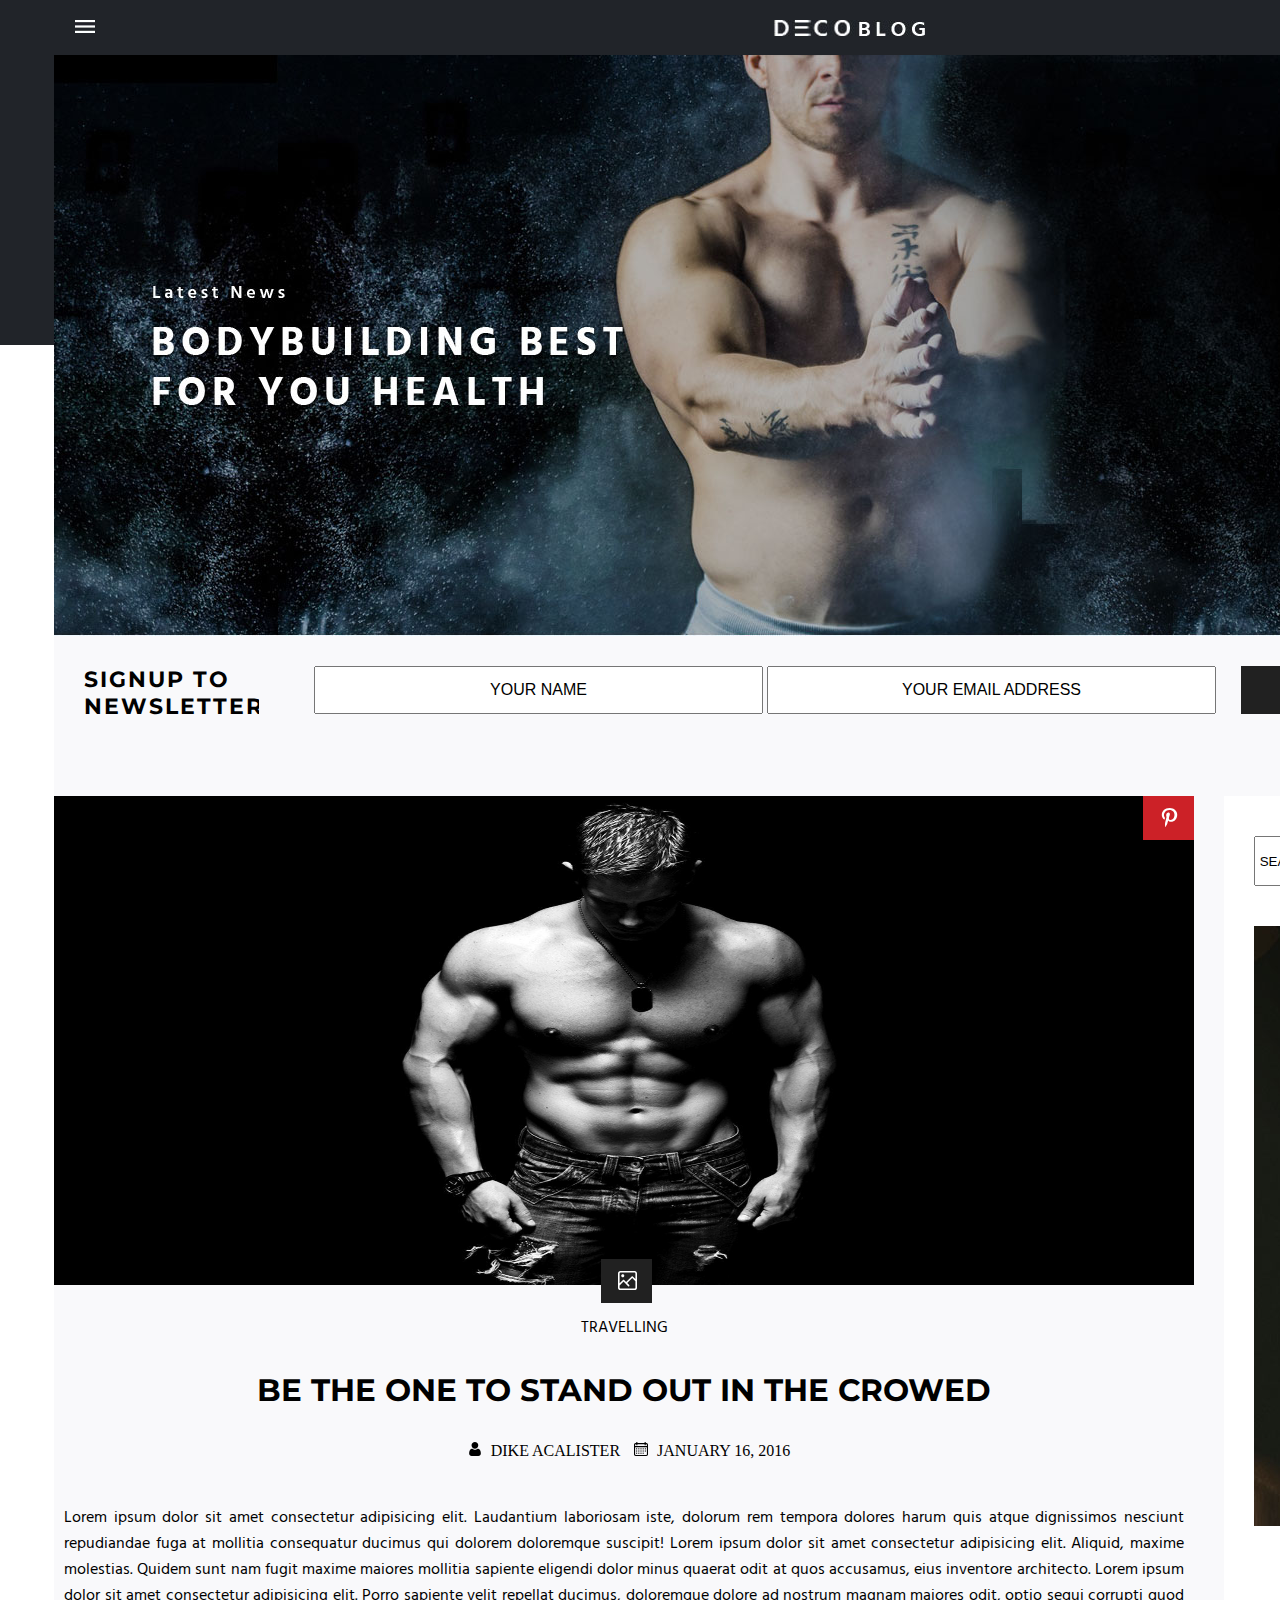
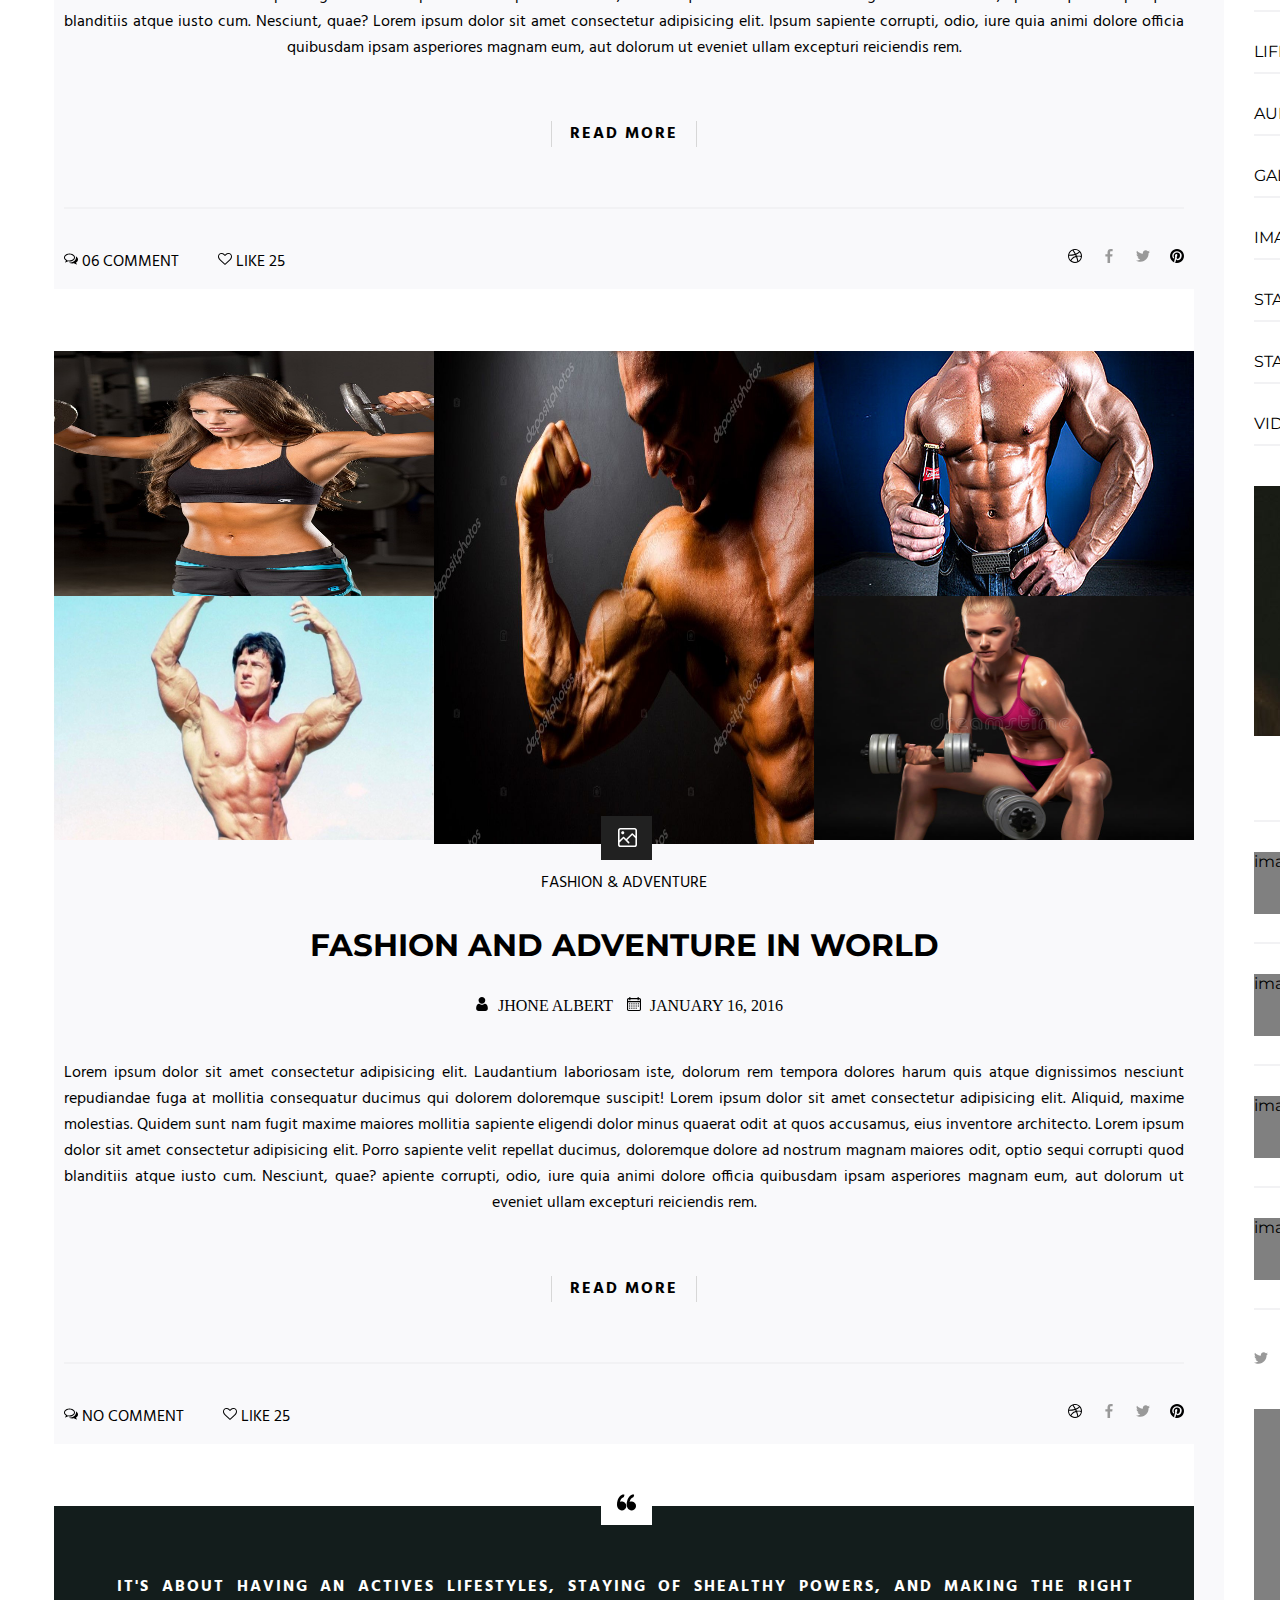
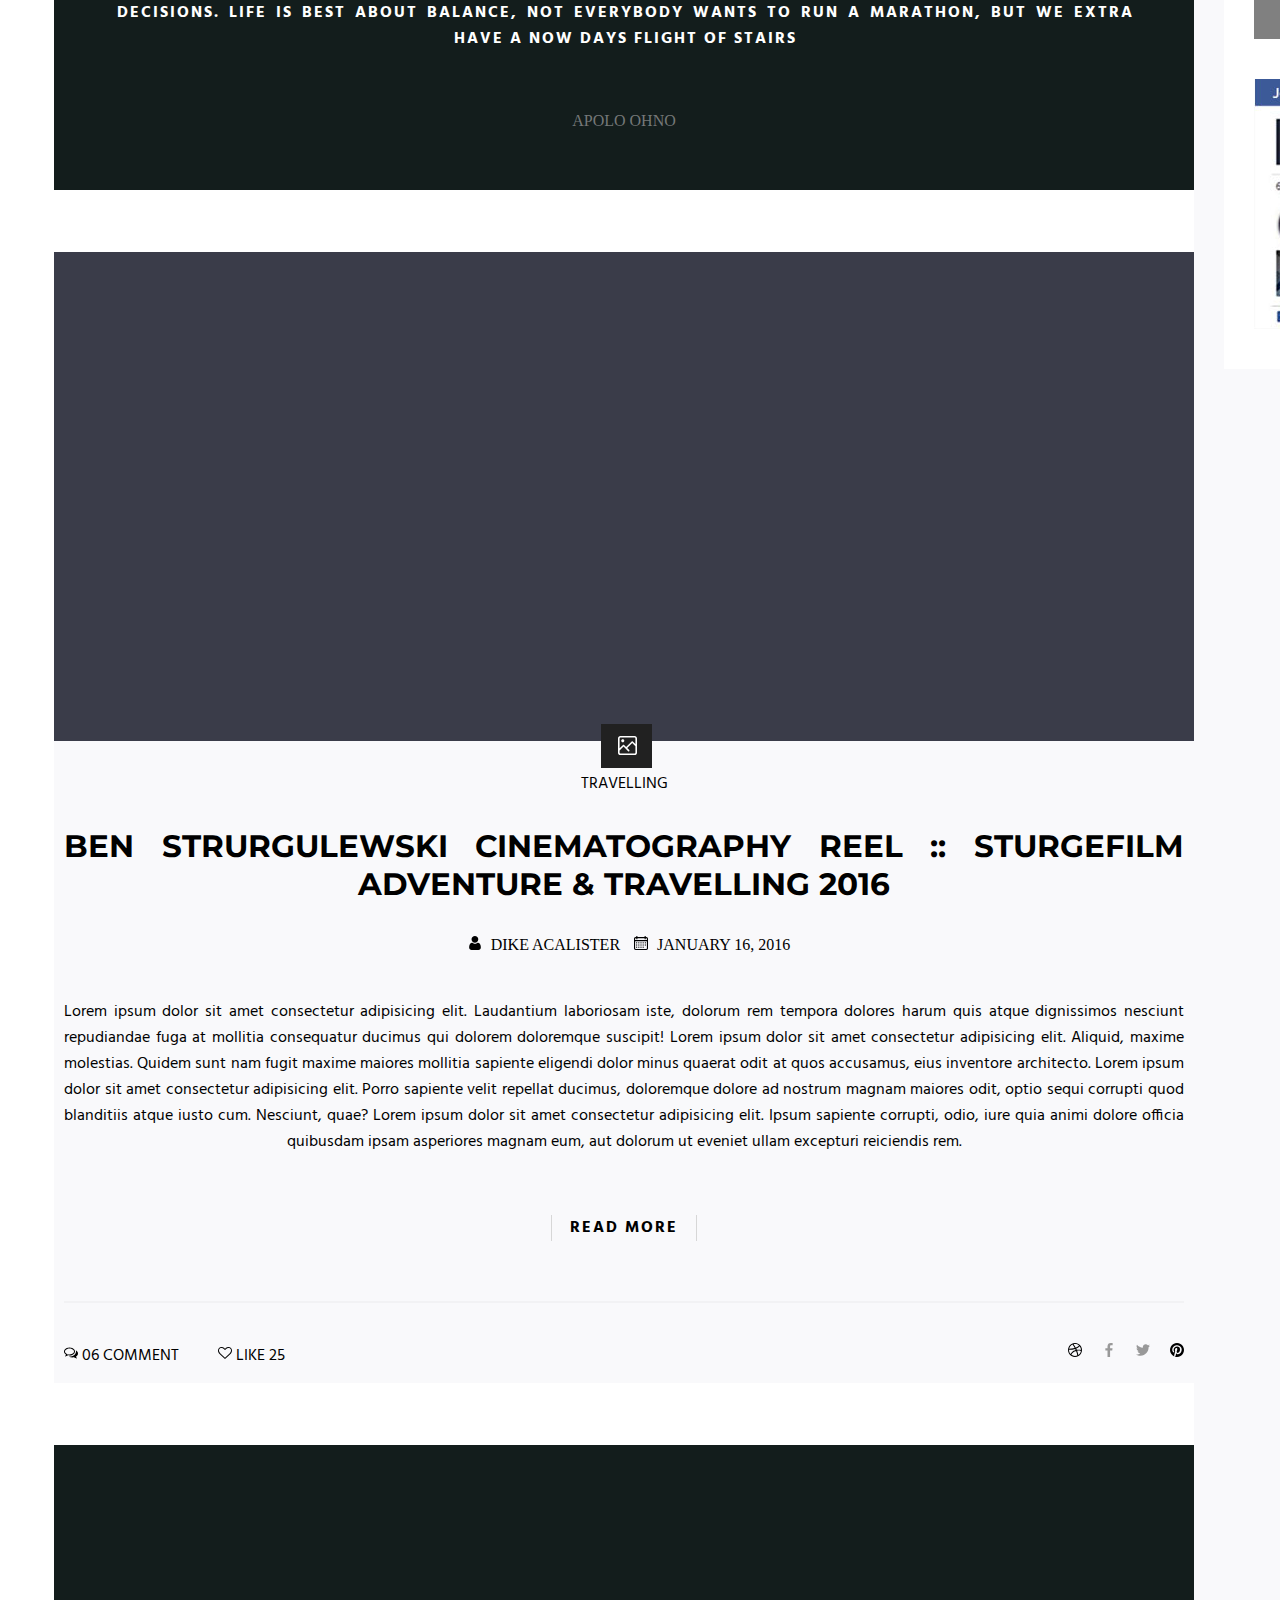
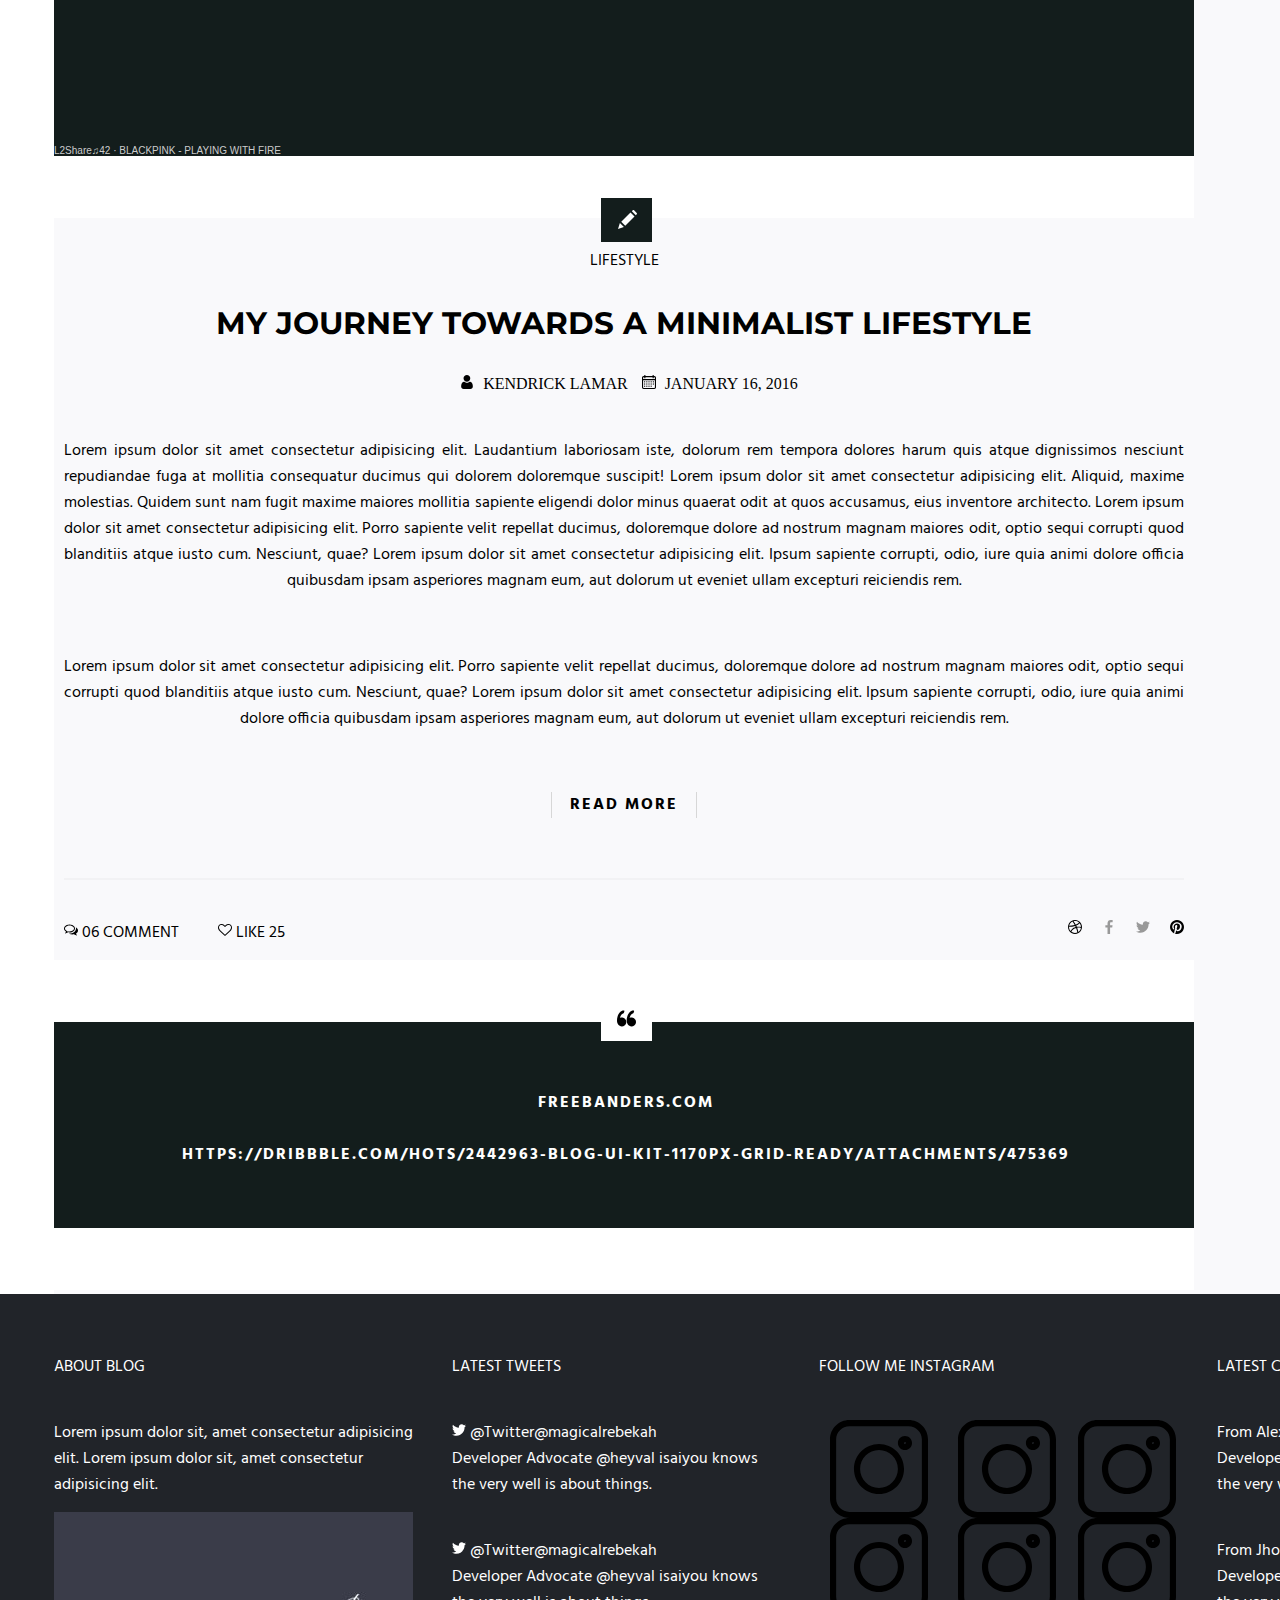
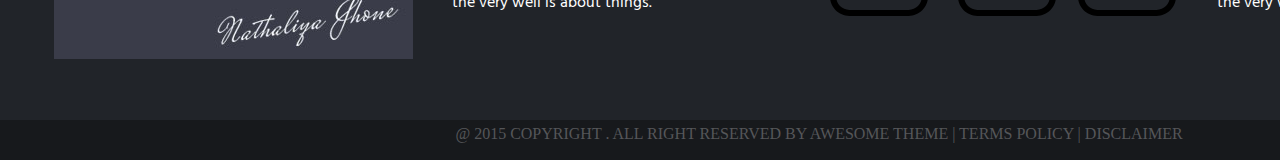
==== commit 0462589d: "initial  resposive file" ====
--- a/index.html
+++ b/index.html
@@ -1,7 +1,7 @@
-<!DOCTYPE html>
+<!DOCTYPE HTML PUBLIC "-//W3C//DTD HTML 4.01 Transitional//EN"
+"http://www.w3.org/TR/html4/strict.dtd">
 <html lang="en">
 <head>
-    <meta charset="UTF-8">
     <meta name="viewport" content="width=device-width, initial-scale=1.0">
     <title>Deco Blog</title>
     <link rel="stylesheet" href="css/reset.css">
@@ -27,7 +27,6 @@
                                     <li> HOME </li>
                                     <li> ABOUT </li>
                                     <li> BLOG </li>
-                                    <li> CONTACT US </li>
                                 </ul>
                             </div>   
                             <!-- 720px -->
@@ -70,8 +69,8 @@
                             </div>
                             <div class="newsletter-right">
                                 <div class="newsletter-form">
-                                    <input type="text" placeholder="YOUR NAME">
-                                    <input type="text" placeholder="YOUR EMAIL ADDRESS">
+                                    <input type="text" value="YOUR NAME">
+                                    <input type="text" value="YOUR EMAIL ADDRESS">
                                 </div>
                                 <div class="newsletter-button">
                                     <a href="">
@@ -87,7 +86,7 @@
                             <li>
                                 <div class="image-description-wrapper">
                                     <div class="top-wrapper">
-                                            <img src="images/blog-image1.jpg" alt="image" width="1139px" height="489px">
+                                            <img class="blog-image1"src="images/blog-image1.jpg" alt="image">
                                             <div class="image-over1">
                                                 <a href="#"><img src="images/pinterest.svg" alt="image" width="19px" height="25px"></a>
                                             </div>
@@ -136,17 +135,17 @@
                                 <div class="image-description-wrapper">
                                     <div class="top-wrapper">
                                             <div class="left-image">
-                                                <div class="first-image"><img src="images/blog-image2-1.jpg" alt="image1" width="380px" height="244.5px"></div>
-                                                <div class="second image"><img src="images/blog-image2-2.jpg" alt="image1"width="380px" height="244.5px"></div>
+                                                <div class="first-image"><img src="images/blog-image2-1.jpg" alt="image1" ></div>
+                                                <div class="second-image"><img src="images/blog-image2-2.jpg" alt="image1"></div>
                                             </div>
                                             <div class="middle-image">
-                                                <div class="third-image"><img src="images/blog-image2-3.jpg" alt="image1" width="380px" height="493px"></div>
+                                                <div class="third-image"><img src="images/blog-image2-3.jpg" alt="image1" ></div>
                                                 <div class="right-image">
-                                                    <div class="fourth-image"><img src="images/blog-image2-4.jpg" alt="image1" width="380px" height="244.5px"></div>
-                                                    <div class="fifth-image"><img src="images/blog-image2-5.jpg" alt="image1" width="380px" height="244.5px"></div>
-                                                </div>
-                                            </div>
-                                            <div class="image-over2">
+                                                    <div class="fourth-image"><img src="images/blog-image2-4.jpg" alt="image1" ></div>
+                                                    <div class="fifth-image"><img src="images/blog-image2-5.jpg" alt="image1" ></div>
+                                                </div>
+                                            </div>
+                                            <div class="image-over22">
                                                 <a href="#"><img src="images/landscape.svg" alt="image" width="19px" height="25px"> </a>
                                             </div>
                                     </div>
@@ -303,7 +302,7 @@
                                     <div class="quote">
                                         FREEBANDERS.COM
                                         <br><br>
-                                        <u> HTTPS://DRIBBBLE.COM/HOTS/2442963-BLOG-UI-KIT-1170PX-GRID-READY/ATTACHMENTS/475369  </u>
+                                        HTTPS://DRIBBBLE.COM/HOTS/2442963-BLOG-UI-KIT-1170PX-GRID-READY/ATTACHMENTS/475369 
                                         <div class="image-over-quote">
                                             <a href="#"> <img src="images/left-quote.svg" alt="image" width="19px" height="25px"> </a>
                                         </div>
@@ -315,7 +314,7 @@
                     <div class="sidebar-wrapper">
                         <div class="search-bar">
                             <div class="input-form">
-                                <input type="text" placeholder=" SEARCH">
+                                <input type="text" value=" SEARCH">
                             </div>
                             <div class="search-icon">
                                 <a href="#"> <img src="images/magnifying-glass-active.svg" alt="search"> </a>
--- a/css/layout.css
+++ b/css/layout.css
@@ -1,12 +1,11 @@
 .container {
-    width: 1638px;
-    /* height: 1600px; */
+    width: 30em;
     position: relative;
     background: red;
 }
+
 .header-wrapper {
-    width: 100%;
-    /* height: 345px;             */
+    width: 30em;
     position: absolute;
     background: #212429;
     top: 0;
@@ -15,11 +14,11 @@
 }
 
 .header-view {
-    width: 1530px;
-    background: #212429;
-    height: 345px;
-    margin-left: 54px;
-    margin-right: 54px;
+    width: 93.406593%;
+    background: #212429;
+    height: 220px;
+    margin-left: 10px;
+    margin-right: 10px;
 }
 
 .navbar-wrapper {
@@ -30,7 +29,7 @@
 .navbar {
     float: left;
     background: #212429;
-    width: 720px;
+    width: 35%;
     height: 100%;
 }
 
@@ -46,21 +45,20 @@
 
 .logo-icon-wrapper {
     float: right;
-    width: 810px;
+    width: 65%;
     height: 100%;
 }
 
 .logo {
     float: left;
     background: #212429;
-    width: 540px;
+    width: 100%;
     height: 100%;
 }
 
-
 .icon {
-    float: right;
-    width: 270px;
+    float: left;
+    width: 95%;
     background:  #212429;
     height: 100%;
     display: block;
@@ -81,57 +79,62 @@
 }
 
 .body-wrapper {
-    width: 1530px;
+    width: 28.75em;
     background: #f9f9fb;
-    margin: 55px 54px 0 54px; 
+    margin: 110px 10px 0 10px;
 }
 
 .image-newsletter-wrapper {
     width: 100%;
-    height: 680px;
-}
-
-.image-wrapper {
-    width: 100%;
-    height: 581px;
+    height: 225px;
+}
+
+.image-wrapper  img{
+    width: 28.75em;
+    height: 200px;
 }
 
 .newsletter-wrapper {
     width: 100%;
-    height: 99px;
+    height: 30px;
     background: #f9f9fb;
-    padding: 30px 30px 0 30px;
+    padding: 5px 0 0 5px;
 }
 
 .newsletter-left {
-    float: left;
-    width: 175px;
+    font-size: 10px;
+    font-weight: bold;
+    letter-spacing: 2px;
+    float: left;
+    width: 20%;
     background: #f9f9fb;
 }
 
 .newsletter-right {
     float: right;
-    width: 1295px;
+    width: 80%;
 }
 
 .newsletter-form {
     float: left;
-    width: 982px;
-    padding-left: 55px;
+    width: 80%;
+    padding-left: 5px;
     background: #f9f9fb;
 }
 
 .newsletter-form input {
-    height: 48px;
-    width: 449px;
-    text-align: center;
+    height: 30px;
+    width: 140px;
+    text-align: left;
+    font-size: 8px;
 }
 
 .newsletter-button {
     float: right;
-    width: 313px;
-    display: block;
-    height: 48px;
+    width: 20%;
+    display: block;
+    height: 30px;
+    font-size: 8px;
 }
 
 .newsletter-button a {
@@ -142,39 +145,87 @@
 
 .body-sidebar-wrapper {
     width: 100%;
-    margin-top: 61px;
+    margin-top: 10px;
 }
 
 .content-wrapper {
-    width: 1140px;
+    width: 100%;
     background: #ffffff;
     float: left;
-    margin-bottom: 50px;
+    margin-bottom: 10px;
 }
 
 .image-description-wrapper {
     position: relative;
-    background: #131d1c;
-    margin-bottom: 62px;
-    
-}
-
-.quote-description-wrapper {
+    /* background: #131d1c; */
+    /* margin-bottom: 62px;   */
+}
+
+.top-wrapper {
     position: relative;
-    background: #131d1c;
-    color: #ffffff;
-    margin-bottom: 62px;  
-}
-
-.author {
-    color: #757878;
-    padding-bottom: 60px; 
+    width:100%;
+    background: #3a3c49;
+}
+
+.top-wrapper video-player {
+    display: none;
+}
+
+.image-over-music {
+    display: none;
+}
+
+.image-description-wrapper iframe {
+    display: none;
+}
+
+.image-over1 {
+    position: absolute;
+    background: #cc2127;
+    width: 25px;
+    display: block;
+    padding-left: 3px;
+    padding-top: 1.5px;
+    height: 25px;
+    z-index: 1;
+    right: 0px;
+    top: 0px;
+}
+
+.image-over1 a {
+    display: block;
+}
+
+.image-over2 {
+    position: absolute;
+    display: block;
+    background: #212121;
+    width: 25px;
+    padding-left: 3px;
+    padding-top: 1.5px;
+    height: 25px;
+    z-index: 1;
+    left: 48%;
+    bottom: -10px;
+}
+
+.image-over22 {
+    position: absolute;
+    display: block;
+    background: #212121;
+    width: 25px;
+    padding-left: 3px;
+    padding-top: 1.5px;
+    height: 25px;
+    z-index: 1;
+    left: 48%;
+    top: 180px;
 }
 
 .image-over-quote {
     position: absolute;
     background:#ffffff ;
-    width: 51px;
+    width: 30px;
     padding-top: 9px;
     height: 44px;
     z-index: 2;
@@ -185,101 +236,80 @@
 .image-over-des {
     position: absolute;
     background:#131d1c ;
-    width: 51px;
-    padding-left: 17px;
-    padding-top: 9px;
-    height: 44px;
+    width: 24px;
+    padding-left: 1px;
+    padding-top: 1.5px;
+    height: 30px;
     z-index: 2;
     left: 48%;
-    top: -20px;
-}
-
-.top-wrapper {
-    position: relative;
-    width:100%;
-    height: 489px;
-    background: #3a3c49;
-}
-
-.image-over1 {
-    position: absolute;
-    background: #cc2127;
-    width: 51px;
-    display: block;
-    padding-left: 17px;
-    padding-top: 9px;
-    height: 44px;
-    z-index: 1;
-    right: 0px;
-    top: 0px;
-}
-.image-over1 a {
-    display: block;
-}
-
-
-.image-over2 {
-    position: absolute;
-    display: block;
-    background: #212121;
-    width: 51px;
-    padding-left: 17px;
-    padding-top: 9px;
-    height: 44px;
-    z-index: 1;
-    left: 48%;
-    bottom: -18px;
+    top: -25px;
 }
 
 .image-over2 a {
     display: block;
 }
 
-.image-over-music {
-    position: absolute;
-    background: #212121;
-    width: 51px;
-    padding-left: 17px;
-    padding-top: 9px;
-    height: 44px;
-    z-index: 1;
-    left: 48%;
-    bottom: -27px;
-}
-
+.blog-image1 {
+    width: 28.75em;
+    height: 200px;
+}
 
 .left-image {
     float: left;
+    width: 150px;
+}
+.left-image img{
+    width: 150px;
+    height: 100px;
 }
 
 .middle-image {
     float: right;
+    width: 310px;
+}
+
+.third-image img{
+    width: 150px;
+    height: 205px;
+    padding-left: 14px;
 }
 
 .third-image {
     float: left;
+    width: 150px;
+    height: 200px;
 }
 
 .right-image {
     float:right;
-}
+    width: 150px;
+}
+
+.right-image img{
+    width: 150px;
+    height: 100px;
+}
+
+.fourth-image img{
+    width: 150px;
+    height: 100px;
+}
+.fifth-image img{
+    width: 150px;
+    height: 100px;
+}
+
 
 .bottom-wrapper {
-    width:100%;
-    background: #f9f9fb;
-}
-
-.description-wrapper {
-    width:100%;
-    background: #f9f9fb;
-}
-
-.content-header,.content-title {
-    padding-bottom: 30px;
-}
-
-.username-date-wrapper {
-    padding-bottom: 40px;
+    text-align: justify;
+    text-align-last: center;
+    padding: 30px 10px 0 10px;
+}
+
+.content-title {
+    font-size: 15px;
+    font-weight: bold;
+    font-family: 'Montserrat', sans-serif;
 }
 
 .username-date-wrapper img {
@@ -287,16 +317,35 @@
     width: 14px;
 }
 
+.content-header,.content-title {
+    padding-bottom: 5px;
+} 
+
 .content-description,.more-button {
-    padding-bottom: 60px;
-}
-
+    padding-bottom: 10px;
+}
+
+.content-header {
+    font-size: 10px;
+}
+
+.username-date-wrapper {
+    font-size: 10px;
+}
+
+.content-description {
+    font-size: 9px;
+}
+
+.more-button a{
+    font-size: 10px;
+}
 
 .social-share-wrapper {
     width:100%;
     background: #f9f9fb;
-    padding-top: 40px;
-    padding-bottom: 40px;
+    padding-top: 20px;
+    padding-bottom: 20px;
 }
 
 .reaction-wrapper {
@@ -304,12 +353,16 @@
 }
 
 .reaction-wrapper span{
-    padding-right: 35px;
+    padding-right: 15px;
 }
 
 .social-share-wrapper img {
-    height: 14px;
-    width: 14px;
+    height: 8px;
+    width: 8px;
+}
+
+.social-share-wrapper {
+    font-size: 10px;
 }
 
 .share-icons-wrapper span {
@@ -317,199 +370,58 @@
     padding-left: 20px;
 }
 
+.reaction-icon-state img:hover{
+    width: 10px;
+    height: 10px;
+}
+
 .share-icons-state:hover img {
+    width: 10px;
+    height: 10px;
+}
+
+.quote-description-wrapper {
+    position: relative;
+    background: #131d1c;
+    color: #ffffff;
+    margin-bottom: 62px; 
+    margin-top: 20px; 
+}
+
+.quote {
+    padding: 18px 10px 10px 13px;
+}
+
+.author {
+    color: #757878;
+    padding-bottom: 60px; 
+}
+
+.sidebar-wrapper {
+    display: none;
+}
+
+.footer-wrapper {
+    width: 460px;
+    background: #212429;
+    padding-left: 20px;
+    bottom: -420px;
+    color: #e1e2e2;
+}
+
+.footer-top {
+    width: 100%;
+    color: #e1e2e2;
+    background: #212429;
+}
+
+.instagram-content img {
     width: 20px;
     height: 20px;
 }
 
-.sidebar-wrapper {
-    width: 360px;
-    float: right;
-    background: #ffffff;
-    padding: 40px 30px 40px 30px;
-}
-
-.input-form {
-    float: left;
-}
-.input-form input{
-    height: 50px;
-    width: 251px;
-}
-
-.search-icon {
-    float: right;
-    display: block;
-    width: 49px;
-    height: 50px;
-    background: black;
-    padding: 18px;
-}
-
-.search-icon a{
-    display: block;
-}
-
-.search-icon img{
-    display: block;
-    height: 14px;
-    width: 14px;
-}
-
-.categories-wrapper ul li {
-    padding-top: 30px;
-    display: block;
-}
-   
-.categories-header {
-    text-align: center;
-    padding-bottom: 20px;
-}
-
-.categories-left {
-    float: left;
-}
-
-.categories-right {
-    float: right;
-}
-
-.post-image {
-    width: 80px;
-    height: 62px;
-    background: grey;
-    float: left;
-}
-
-.post-description {
-    float: right;
-    width: 220px;
-    height: 62px;
-}
-
-.post-title {
-    width:100%;
-    color: #212121;
-    padding-bottom: 20px;
-}
-
-.icons-list  img:hover{ 
-    width: 16px;
-    height: 16px;
-}   
-
-.icons-list img{
-    height: 14px;
-    width: 14px;
-}
-
-.icons-list li:first-child{
-    padding-left: 0px;
-}
-
-.icons-list li{
-    padding-left: 53px;
-    display: inline;
-}
-
-.image-slider {
-    height: 230px;
-    width: 100%;
-    background: grey;
-    text-align: center;
-}
-
-.facebook-page {
-    padding-top: 40px;
-}
-
-
-.footer-wrapper {
-    width: 1638px;
-    margin-left: -54px;
-    position: absolute;
-    background: #212429;
-    bottom: -420px;
-}
-
-.footer-top {
-    padding-top: 60px;
-    width: 100%;
-    color: #e1e2e2;
-    background: #212429;
-    padding-bottom: 61px;
-    overflow: hidden;
-}
-
-.footer-content {
-    width: 819px;
-    float: left;
-    color: white;
-    padding-left: 54px; 
-}
-
-.about-blog {
-    float: left;
-    width: 367.5px;
-}
-
-.latest-tweets {
-    float: right;
-    width: 367.5px;
-}
-
-.latest-tweets-header {
-    text-align: left;
-}
-
-.footer-content-r {
-    width: 819px;
-    float: right;
-    color: white;
-    padding-right: 54px; 
-}
-
-.follow-me {
-    float: left;
-    width: 367.5px;
-}
-
-.instagram-content {
-    margin-top: 40px;
-    background: lime;
-}
-
-.instagram-content img{
-    width: 120px;
-    height: 98px;
-}
-
-.first {
-    float: left;
-}
-
-.second {
-    float: right;
-}
-
-.third {
-    float: left;
-}
-
-.fourth {
-    float: right;
-}
-
-.latest-comment {
-    float: right;
-    width: 367.5px;
-} 
-
 .footer-bottom {
-    width: 100%;
-    padding-top: 5px;
-    padding-bottom: 17px;
-    background: #17191c;
     color: #555659;
     text-align: center;
-}+}
+
--- a/css/responsive.css
+++ b/css/responsive.css
@@ -1,8 +1,1072 @@
 @media(min-width: 480px){
 }
+
 @media(min-width: 768px){
+    .sidebar-wrapper {
+        display: none;
+    }
+
+    .top-wrapper video-player {
+        display: none;
+    }
+    
+    .image-over-music {
+        display: none;
+    }
+    
+    .image-description-wrapper iframe {
+        display: none;
+    }
+
+    .container {
+        width: 48em;
+        position: relative;
+        background: red;
+    }
+    
+    .header-wrapper {
+        width: 48em;
+        position: absolute;
+        background: #212429;
+        top: 0;
+        left: 0;
+        opacity: 1; 
+    }
+    
+    .header-view {
+        width: 100%;
+        background: #212429;
+        height: 270px;
+        margin-left: 20px;
+        margin-right: 20px;
+    }
+    
+    .navbar-wrapper {
+        background: whitesmoke;
+        height: 0px;
+    }
+    
+    .navbar {
+        float: left;
+        background: #212429;
+        width: 40%;
+        height: 100%;
+    }
+    
+    .navbar-left {
+        float: left;
+    }
+    
+    .navbar img{
+        padding-left: 21px;
+        padding-top: 20px;
+        padding-bottom: 22px;
+    }
+    
+    .logo-icon-wrapper {
+        float: right;
+        width: 65%;
+        height: 100%;
+    }
+    
+    .logo {
+        float: left;
+        background: #212429;
+        width: 100%;
+        height: 100%;
+    }
+    
+    .icon {
+        float: right;
+        width: 64%;
+        background:  #212429;
+        height: 100%;
+        display: block;
+    }
+    
+    .icons-first {
+        width: 54px;
+        height: 55px;
+        float: left; 
+        display: block;
+    }
+    
+    .icons-rest {
+        display: block;
+        width: 54px;
+        height: 55px;
+        float: left; 
+    }
+    
+    .body-wrapper {
+        width: 48em;
+        background: #f9f9fb;
+        margin: 55px 100px 0 10px;
+    }
+    
+    .image-newsletter-wrapper {
+        width: 100%;
+        height: 2px;
+    }
+    
+    .image-wrapper  img{
+        width: 48em;
+        height: 400px;
+    }
+    
+    .newsletter-wrapper {
+        width: 100%;
+        height: 100px;
+        background: #f9f9fb;
+        padding: 10px 15px 10px 15px;
+    }
+    
+    .newsletter-left {
+        font-size: 13px;
+        font-weight: bold;
+        letter-spacing: 2px;
+        float: left;
+        width: 20%;
+        background: #f9f9fb;
+    }
+    
+    .newsletter-right {
+        float: right;
+        width: 80%;
+    }
+    
+    .newsletter-form {
+        float: left;
+        width: 80%;
+        padding-left: 5px;
+        background: #f9f9fb;
+    }
+    
+    .newsletter-form input {
+        height: 30px;
+        width: 220px;
+        text-align: left;
+        font-size: 8px;
+    }
+    
+    .newsletter-button {
+        float: right;
+        width: 20%;
+        display: block;
+        height: 30px;
+        font-size: 8px;
+        padding-right: 5px;
+    }
+    
+    .newsletter-button a {
+        display: block;
+        text-decoration: none;
+        color:#ffffff;
+    }
+    
+    .body-sidebar-wrapper {
+        width: 100%;
+        margin-top: 10px;
+    }
+    
+    .content-wrapper {
+        width: 100%;
+        background: #ffffff;
+        float: left;
+        margin-bottom: 10px;
+    }
+    
+    .image-description-wrapper {
+        position: relative;
+    }
+    
+    .top-wrapper {
+        position: relative;
+        width:100%;
+        background: #3a3c49;
+    }
+    
+    .image-over1 {
+        position: absolute;
+        background: #cc2127;
+        width: 25px;
+        display: block;
+        padding-left: 3px;
+        padding-top: 1.5px;
+        height: 25px;
+        z-index: 1;
+        right: 0px;
+        top: 0px;
+    }
+    
+    .image-over1 a {
+        display: block;
+    }
+    
+    .image-over2 {
+        position: absolute;
+        display: block;
+        background: #212121;
+        width: 25px;
+        padding-left: 3px;
+        padding-top: 1.5px;
+        height: 25px;
+        z-index: 1;
+        left: 48%;
+        bottom: -10px;
+    }
+    
+    .image-over22 {
+        position: absolute;
+        display: block;
+        background: #212121;
+        width: 25px;
+        padding-left: 3px;
+        padding-top: 1.5px;
+        height: 25px;
+        z-index: 1;
+        left: 48%;
+        top: 380px;
+    }
+    
+    .image-over-quote {
+        position: absolute;
+        background:#ffffff ;
+        width: 30px;
+        padding-top: 9px;
+        height: 44px;
+        z-index: 2;
+        left: 48%;
+        top: -25px;
+    }
+    
+    .image-over-des {
+        position: absolute;
+        background:#131d1c ;
+        width: 24px;
+        padding-left: 1px;
+        padding-top: 1.5px;
+        height: 30px;
+        z-index: 2;
+        left: 48%;
+        top: -25px;
+    }
+    
+    .image-over2 a {
+        display: block;
+    }
+    
+    .blog-image1 {
+        width: 100%;
+        height: 300px;
+    }
+    
+    .left-image {
+        float: left;
+        width: 280px;
+    }
+    .first-image img {
+        width: 100%;
+        height: 200px;
+    }
+    .second-image img {
+        width: 100%;
+        height: 200px;
+    }
+    
+    .middle-image {
+        float: right;
+        width: 488px;
+    }
+
+    .third-image {
+        float: left;
+        width: 244px;
+        height: 200px;
+    }
+
+    .third-image img{
+        float: left;
+        height: 400px;
+        width: 240px;
+        
+    }
+
+    .right-image {
+        float:right;
+        width: 238px;
+    }
+    .fourth-image img{
+        width: 244px;
+        height: 200px;
+    }
+    .fifth-image img{
+        width: 235px;
+        height: 200px;
+    }
+    
+    
+    .bottom-wrapper {
+        text-align: justify;
+        text-align-last: center;
+        padding: 30px 10px 0 10px;
+    }
+    
+    .content-title {
+        font-size: 15px;
+        font-weight: bold;
+        font-family: 'Montserrat', sans-serif;
+    }
+    
+    .username-date-wrapper img {
+        height: 14px;
+        width: 14px;
+    }
+    
+    .content-header,.content-title {
+        padding-bottom: 5px;
+    } 
+    
+    .content-description,.more-button {
+        padding-bottom: 10px;
+    }
+    
+    .content-header {
+        font-size: 10px;
+    }
+    
+    .username-date-wrapper {
+        font-size: 10px;
+    }
+    
+    .content-description {
+        font-size: 9px;
+    }
+    
+    .more-button a{
+        font-size: 10px;
+    }
+    
+    .social-share-wrapper {
+        width:100%;
+        background: #f9f9fb;
+        padding-top: 20px;
+        padding-bottom: 20px;
+    }
+    
+    .reaction-wrapper {
+        float: left;
+    }
+    
+    .reaction-wrapper span{
+        padding-right: 15px;
+    }
+    
+    .social-share-wrapper img {
+        height: 8px;
+        width: 8px;
+    }
+    
+    .social-share-wrapper {
+        font-size: 10px;
+    }
+    
+    .share-icons-wrapper span {
+        float: right;
+        padding-left: 20px;
+    }
+    
+    .reaction-icon-state img:hover{
+        width: 10px;
+        height: 10px;
+    }
+    
+    .share-icons-state:hover img {
+        width: 10px;
+        height: 10px;
+    }
+    
+    .quote-description-wrapper {
+        position: relative;
+        background: #131d1c;
+        color: #ffffff;
+        margin-bottom: 0px; 
+        margin-top: 20px; 
+    }
+    
+    .quote {
+        padding: 18px 10px 10px 13px;
+    }
+    
+    .author {
+        color: #757878;
+        padding-bottom: 60px; 
+    }
+    
+    .footer-wrapper {
+       display: block;
+       width: 100%;
+       position: absolute;
+       background: #212429;
+       bottom: -1220px;
+    }
+    .footer-top {
+        width: 100%;
+        color: #e1e2e2;
+        background: #212429;
+        padding-bottom: 61px;
+    }
+    .footer-bottom {
+        width: 100%;
+        padding-top: 5px;
+        padding-bottom: 17px;
+        background: #17191c;
+        color: #555659;
+        text-align: center;
+    }
+    
+    
+    
 }
 
 @media(min-width: 992px){
+    .footer-wrapper {
+        display: block;
+    }
+    .sidebar-wrapper {
+        display: block;
+    }
+    .top-wrapper video-player {
+        display: block;
+    }
+    
+    .image-over-music {
+        display: block;
+    }
+    
+    .image-description-wrapper iframe {
+        display: block;
+    }
+    .container {
+        width: 1638px;
+        position: relative;
+        background: red;
+    }
+    
+    .header-wrapper {
+        width: 100%;
+        position: absolute;
+        background: #212429;
+        top: 0;
+        left: 0;
+        opacity: 1; 
+    }
+    
+    .header-view {
+        width: 1530px;
+        background: #212429;
+        height: 345px;
+        margin-left: 54px;
+        margin-right: 54px;
+    }
+    
+    .navbar-wrapper {
+        background: whitesmoke;
+        height: 55px;
+    }
+    
+    .navbar {
+        float: left;
+        background: #212429;
+        width: 720px;
+        height: 100%;
+    }
+    
+    .navbar-left {
+        float: left;
+    }
+    
+    .navbar img{
+        padding-left: 21px;
+        padding-top: 20px;
+        padding-bottom: 22px;
+    }
+    
+    .logo-icon-wrapper {
+        float: right;
+        width: 810px;
+        height: 100%;
+    }
+    
+    .logo {
+        float: left;
+        background: #212429;
+        width: 540px;
+        height: 100%;
+    }
+    
+    .icon {
+        float: right;
+        width: 270px;
+        background:  #212429;
+        height: 100%;
+        display: block;
+    }
+    
+    .icons-first {
+        width: 54px;
+        height: 55px;
+        float: left; 
+        display: block;
+    }
+    
+    .icons-rest {
+        display: block;
+        width: 54px;
+        height: 55px;
+        float: left; 
+    }
+    
+    .body-wrapper {
+        width: 1530px;
+        background: #f9f9fb;
+        margin: 55px 54px 0 54px; 
+    }
+    
+    .image-newsletter-wrapper {
+        width: 100%;
+        height: 680px;
+    }
+    
+    .image-wrapper  img{
+        width: 100%;
+        height: 581px;
+    }
+    
+    .newsletter-wrapper {
+        width: 100%;
+        height: 99px;
+        background: #f9f9fb;
+        padding: 30px 30px 0 30px;
+    }
+    
+    .newsletter-left {
+        float: left;
+        width: 175px;
+        background: #f9f9fb;
+        font-size: 22px;
+        font-weight: bold;
+        letter-spacing: 2px;
+        background: #f9f9fb;
+    }
+    
+    .newsletter-right {
+        float: right;
+        width: 1295px;
+    }
+    
+    .newsletter-form {
+        float: left;
+        width: 982px;
+        padding-left: 55px;
+        background: #f9f9fb;
+    }
+    
+    .newsletter-form input {
+        height: 48px;
+        width: 449px;
+        text-align: center;
+        font-size: 16px;
+    }
+    
+    .newsletter-button {
+        float: right;
+        width: 313px;
+        display: block;
+        height: 48px;
+        padding-top: 15px;
+        font-size: 16px; 
+        letter-spacing: 4px;
+    }
+    
+    .newsletter-button a {
+        display: block;
+        text-decoration: none;
+        color:#ffffff;
+    }
+    
+    .body-sidebar-wrapper {
+        width: 100%;
+        margin-top: 61px;
+    }
+    
+    .content-wrapper {
+        width: 1140px;
+        background: #ffffff;
+        float: left;
+        margin-bottom: 50px;
+    }
+    
+    .image-description-wrapper {
+        position: relative;
+        background: #131d1c; 
+        margin-bottom: 62px;  
+    }
+
+    .quote-description-wrapper {
+        position: relative;
+        background: #131d1c;
+        color: #ffffff;
+        margin-bottom: 62px;  
+    }
+    
+    .top-wrapper {
+        position: relative;
+        width:100%;
+        height: 489px;
+        background: #3a3c49;
+    }
+    
+    .image-over1 {
+        position: absolute;
+        background: #cc2127;
+        width: 51px;
+        display: block;
+        padding-left: 17px;
+        padding-top: 9px;
+        height: 44px;
+        z-index: 1;
+        right: 0px;
+        top: 0px;
+    }
+    
+    .image-over1 a {
+        display: block;
+    }
+    
+    .image-over2 {
+        position: absolute;
+        display: block;
+        background: #212121;
+        width: 51px;
+        padding-left: 17px;
+        padding-top: 9px;
+        height: 44px;
+        z-index: 1;
+        left: 48%;
+        bottom: -18px;
+    }
+
+    .image-over2 a {
+        display: block;
+    }
+    
+    .image-over22 {
+        position: absolute;
+        display: block;
+        background: #212121;
+        width: 25px;
+        padding-left: 3px;
+        padding-top: 1.5px;
+        height: 25px;
+        z-index: 1;
+        left: 48%;
+        top: 180px;
+    }
+    
+    .image-over-quote {
+        position: absolute;
+        background:#ffffff ;
+        width: 51px;
+        padding-top: 9px;
+        height: 44px;
+        z-index: 2;
+        left: 48%;
+        top: -25px;
+    }
+    
+    .image-over-des {
+        position: absolute;
+        background:#131d1c ;
+        width: 51px;
+        padding-left: 17px;
+        padding-top: 9px;
+        height: 44px;
+        z-index: 2;
+        left: 48%;
+        top: -20px;
+    }
+
+    .image-over-music {
+        position: absolute;
+        background: #212121;
+        width: 51px;
+        padding-left: 17px;
+        padding-top: 9px;
+        height: 44px;
+        z-index: 1;
+        left: 48%;
+        bottom: -27px;
+    }
+
+    .image-over22 {
+        position: absolute;
+        display: block;
+        background: #212121;
+        width: 51px;
+        padding-left: 17px;
+        padding-top: 9px;
+        height: 44px;
+        z-index: 1;
+        left: 48%;
+        top: 465px;
+    }
+    
+    
+    .image-over2 a {
+        display: block;
+    }
+    
+    .blog-image1 {
+        width: 100%;
+        height: 489px;
+    }
+    
+    .left-image {
+        float: left;
+    }
+    
+    .first-image img{
+        width: 380px;
+        height: 244.5px;
+    }
+
+    .second-image img{
+        width: 380px;
+        height: 244.5px;
+    }
+    
+    .middle-image {
+        float: right;
+        width: 760px;
+    }
+    
+    .third-image {
+        float: left;
+        width: 380px;
+    }
+
+    .third-image img{
+        width: 380px;
+        height: 493px;
+        padding-left: 0px;
+    }
+    
+    .right-image {
+        float:right;
+        width: 380px;
+    }
+    
+    .fourth-image img{
+        width: 380px;
+        height: 244.5px;
+    }
+    .fifth-image img{
+        width: 380px;
+        height: 244.5px;
+    }
+    
+    
+    .bottom-wrapper {
+        width:100%;
+        background: #f9f9fb;
+    }
+
+    .description-wrapper {
+        width:100%;
+        background: #f9f9fb;
+    }
+    
+    .content-title {
+        font-size: 31px;
+        font-weight: bold;
+        font-family: 'Montserrat', sans-serif;
+    }
+
+    .username-date-wrapper {
+        padding-bottom: 40px;
+    }
+    
+    .username-date-wrapper img {
+        height: 14px;
+        width: 14px;
+    }
+
+    .content-header{
+        font-size: 16px;
+    }
+    
+    .content-header,.content-title {
+        padding-bottom: 30px;
+    } 
+    
+    .content-description,.more-button {
+        padding-bottom: 60px;
+    }
+    
+    .username-date-wrapper {
+        font-size: 16px;
+    }
+    
+    .content-description {
+        font-size: medium;
+    }
+    
+    .more-button a{
+        font-size: 16px;
+    }
+    
+    .social-share-wrapper {
+        width:100%;
+        background: #f9f9fb;
+        padding-top: 40px;
+        padding-bottom: 40px;
+    }
+    
+    .reaction-wrapper {
+        float: left;
+    }
+    
+    .reaction-wrapper span{
+        padding-right: 35px;
+    }
+    
+    .social-share-wrapper img {
+        height: 14px;
+        width: 14px;
+    }
+    
+    .social-share-wrapper {
+        font-size: 16px;
+    }
+    
+    .share-icons-wrapper span {
+        float: right;
+        padding-left: 20px;
+    }
+    
+    .reaction-icon-state img:hover{
+        width: 20px;
+        height: 20px;
+    }
+    
+    .share-icons-state:hover img {
+        width: 20px;
+        height: 20px;
+    }
+    
+    
+    .quote {
+        padding: 68px 60px 60px 63px;
+    }
+    
+    .author {
+        color: #757878;
+        padding-bottom: 60px; 
+    }
+
+    .sidebar-wrapper {
+        width: 360px;
+        float: right;
+        background: #ffffff;
+        padding: 40px 30px 40px 30px;
+    }
+    
+    .input-form {
+        float: left;
+    }
+    .input-form input{
+        height: 50px;
+        width: 251px;
+    }
+    
+    .search-icon {
+        float: right;
+        display: block;
+        width: 49px;
+        height: 50px;
+        background: black;
+        padding: 18px;
+    }
+    
+    .search-icon a{
+        display: block;
+    }
+    
+    .search-icon img{
+        display: block;
+        height: 14px;
+        width: 14px;
+    }
+    
+    .categories-wrapper ul li {
+        padding-top: 30px;
+        display: block;
+    }
+       
+    .categories-header {
+        text-align: center;
+        padding-bottom: 20px;
+    }
+    
+    .categories-left {
+        float: left;
+    }
+    
+    .categories-right {
+        float: right;
+    }
+    
+    .post-image {
+        width: 80px;
+        height: 62px;
+        background: grey;
+        float: left;
+    }
+    
+    .post-description {
+        float: right;
+        width: 220px;
+        height: 62px;
+    }
+    
+    .post-title {
+        width:100%;
+        color: #212121;
+        padding-bottom: 20px;
+    }
+    
+    .icons-list  img:hover{ 
+        width: 16px;
+        height: 16px;
+    }   
+    
+    .icons-list img{
+        height: 14px;
+        width: 14px;
+    }
+    
+    .icons-list li:first-child{
+        padding-left: 0px;
+    }
+    
+    .icons-list li{
+        padding-left: 52px;
+        display: inline;
+    }
+    
+    .image-slider {
+        height: 230px;
+        width: 100%;
+        background: grey;
+        text-align: center;
+    }
+    
+    .facebook-page {
+        padding-top: 40px;
+    }
+    
+    
+    .footer-wrapper {
+        width: 1638px;
+        margin-left: -54px;
+        position: absolute;
+        padding-left: 0px;
+        background: #212429;
+        bottom: -420px;
+    }
+    
+    .footer-top {
+        padding-top: 60px;
+        width: 100%;
+        color: #e1e2e2;
+        background: #212429;
+        padding-bottom: 61px;
+        overflow: hidden;
+    }
+    
+    .footer-content {
+        width: 819px;
+        float: left;
+        color: white;
+        padding-left: 54px; 
+    }
+    
+    .about-blog {
+        float: left;
+        width: 367.5px;
+    }
+    
+    .latest-tweets {
+        float: right;
+        width: 367.5px;
+    }
+    
+    .latest-tweets-header {
+        text-align: left;
+    }
+    
+    .footer-content-r {
+        width: 819px;
+        float: right;
+        color: white;
+        padding-right: 54px; 
+    }
+    
+    .follow-me {
+        float: left;
+        width: 367.5px;
+    }
+    
+    .instagram-content {
+        margin-top: 40px;
+        background: lime;
+    }
+    
+    .instagram-content img{
+        width: 120px;
+        height: 98px;
+    }
+    
+    .first {
+        float: left;
+    }
+    
+    .second {
+        float: right;
+    }
+    
+    .third {
+        float: left;
+    }
+    
+    .fourth {
+        float: right;
+    }
+    
+    .latest-comment {
+        float: right;
+        width: 367.5px;
+    } 
+    
+    .footer-bottom {
+        width: 100%;
+        padding-top: 5px;
+        padding-bottom: 17px;
+        background: #17191c;
+        color: #555659;
+        text-align: center;
+    }
+    
     
 }--- a/css/style.css
+++ b/css/style.css
@@ -54,16 +54,12 @@
 }
 
 .newsletter-left {
-    font-size: 22px;
-    font-weight: bold;
-    letter-spacing: 2px;
     font-family: 'Montserrat', sans-serif;
 }
 
 .newsletter-button {
     text-align: center;
-    padding-top: 15px;
-    letter-spacing: 4px;
+    padding-top: 8px;
     background: #212121;
     font-family: 'Hind', sans-serif;
 }
@@ -77,9 +73,9 @@
     text-align-last: center;
 }
 
-.quote {
+/* .quote {
     padding: 68px 60px 60px 63px;
-}
+} */
 
 .image-over-quote:hover{
     background: rgb(0, 183, 255);
@@ -97,15 +93,19 @@
     background: rgb(0, 183, 255);
 }
 
+.image-over22:hover{
+    background: rgb(0, 183, 255);
+}
+
 .image-over-music:hover{
     background: rgb(0, 183, 255);
 }
 
-.bottom-wrapper {
+/* .bottom-wrapper {
     text-align: justify;
     text-align-last: center;
     padding: 68px 60px 0 63px;
-}
+} */
 
 .read-more:hover {
     color: rgb(0, 183, 255);
@@ -127,11 +127,11 @@
     font-family: 'Hind', sans-serif;
 }
 
-.content-title {
+/* .content-title {
     font-size: 31px;
     font-weight: bold;
     font-family: 'Montserrat', sans-serif;
-}
+} */
 
 
 .username-date-wrapper span {
@@ -141,9 +141,10 @@
 }
 
 .content-description {
-    font-size: medium;
-    font-family: 'Hind', sans-serif;
-}
+    /* font-size: medium; */
+    font-family: 'Hind', sans-serif;
+}
+
 .more-button,.quote {
     letter-spacing: 2px;
     font-weight: bold;
@@ -154,10 +155,6 @@
     font-family: 'Hind', sans-serif;
 }
 
-.reaction-icon-state img:hover{
-    width: 20px;
-    height: 20px;
-}
 
 .sidebar-wrapper {
     font-family: 'Montserrat', sans-serif;
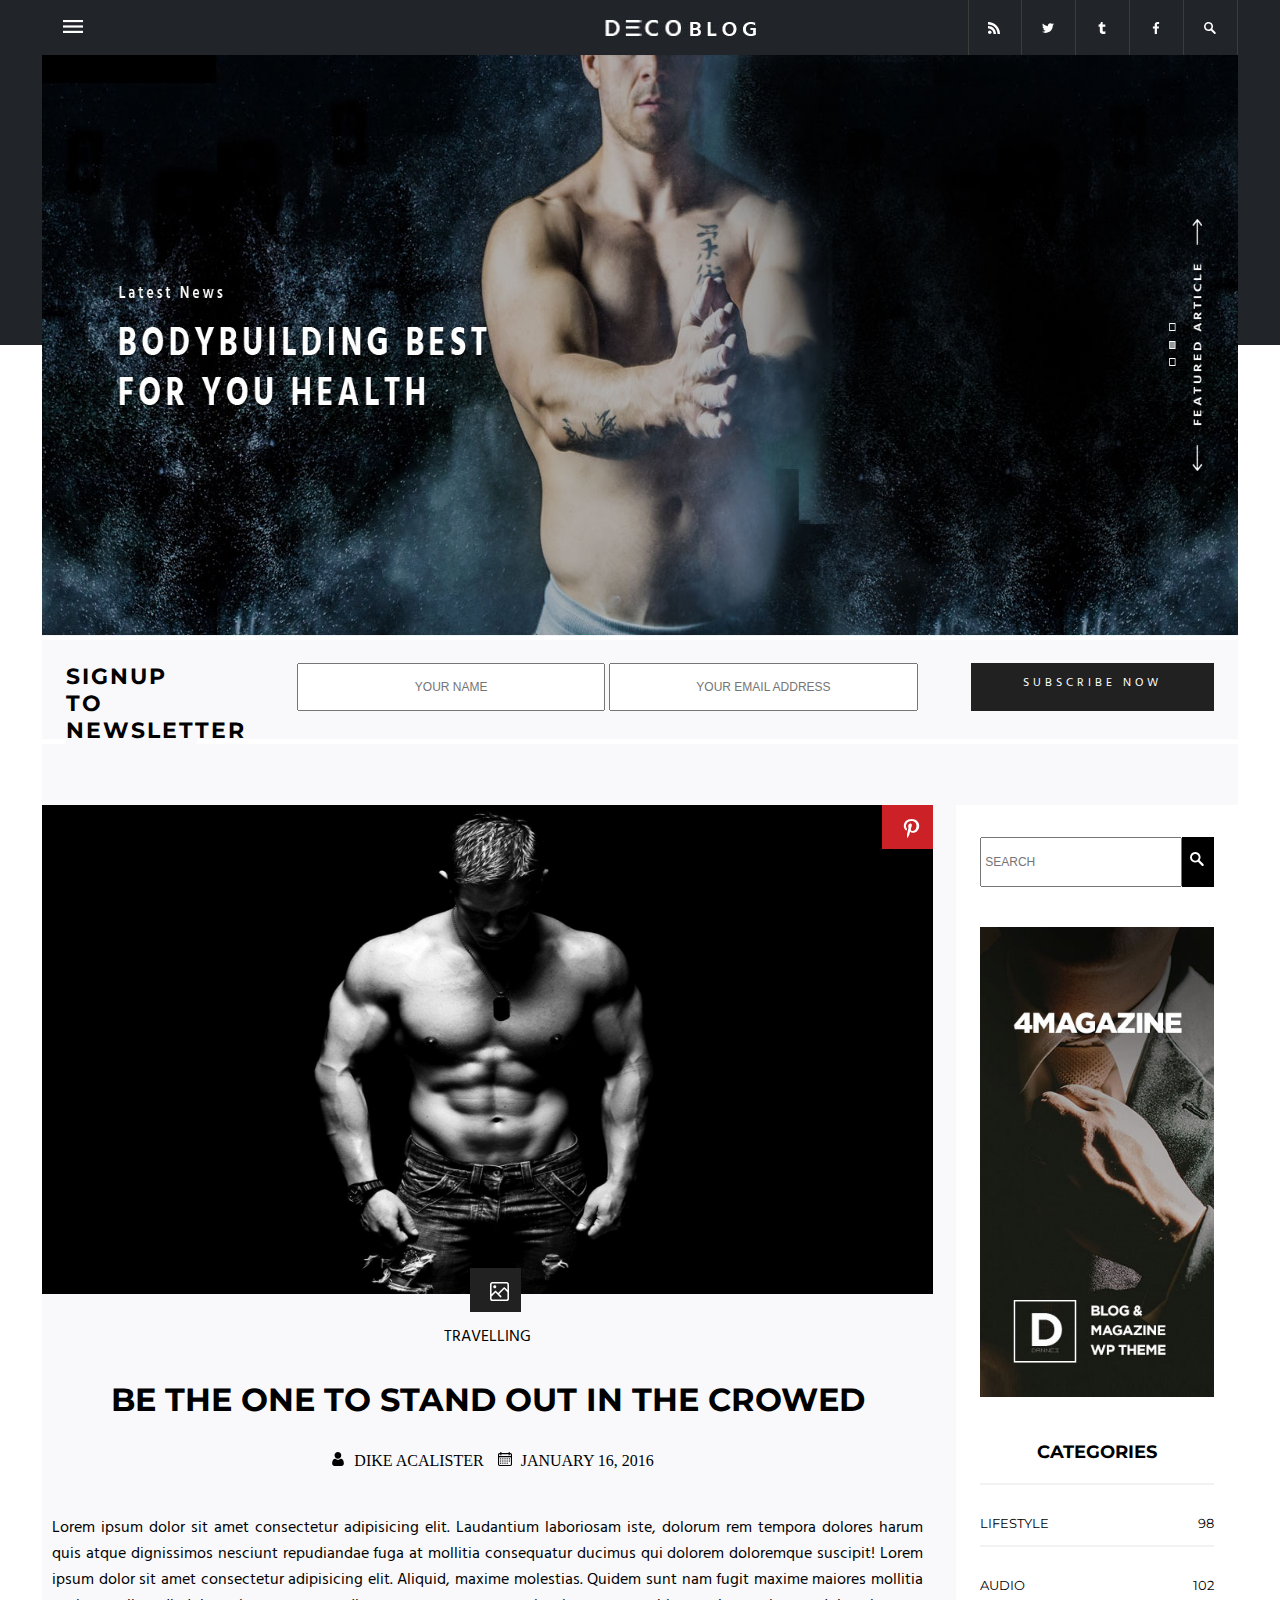
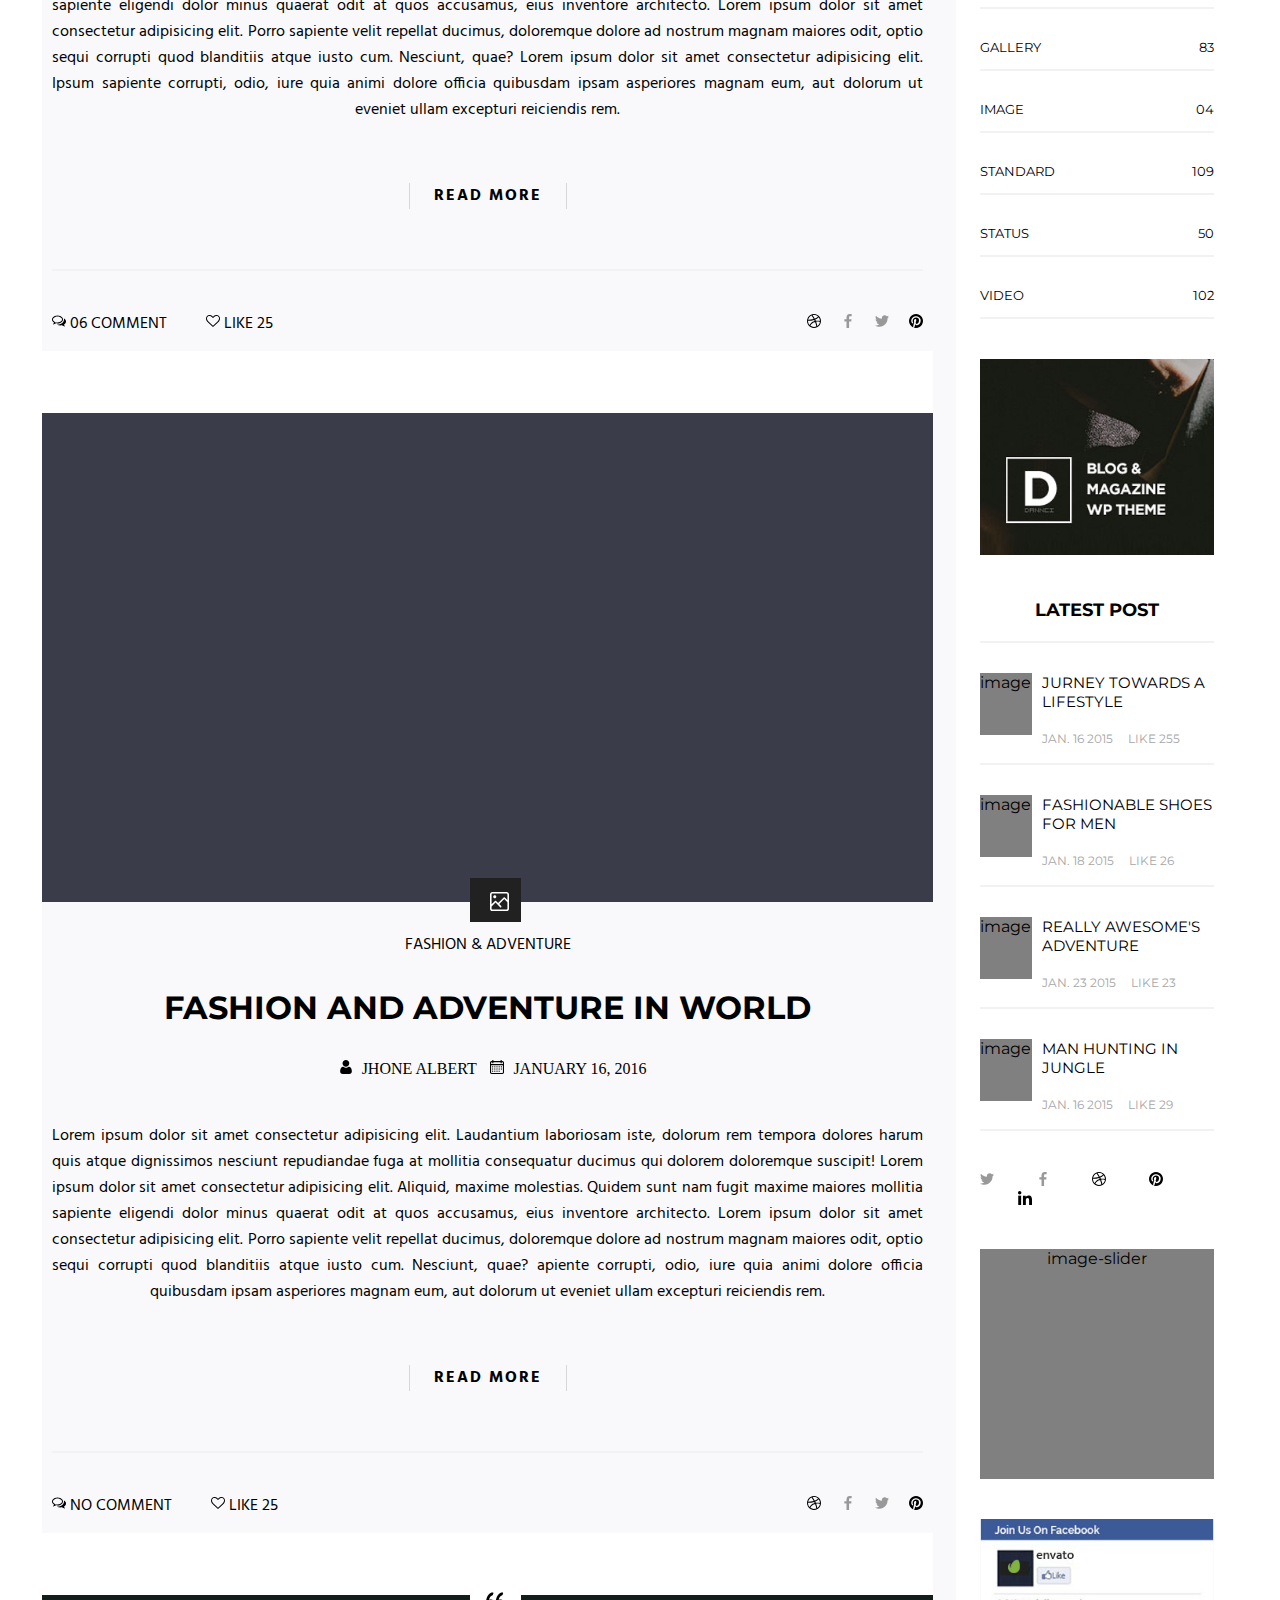
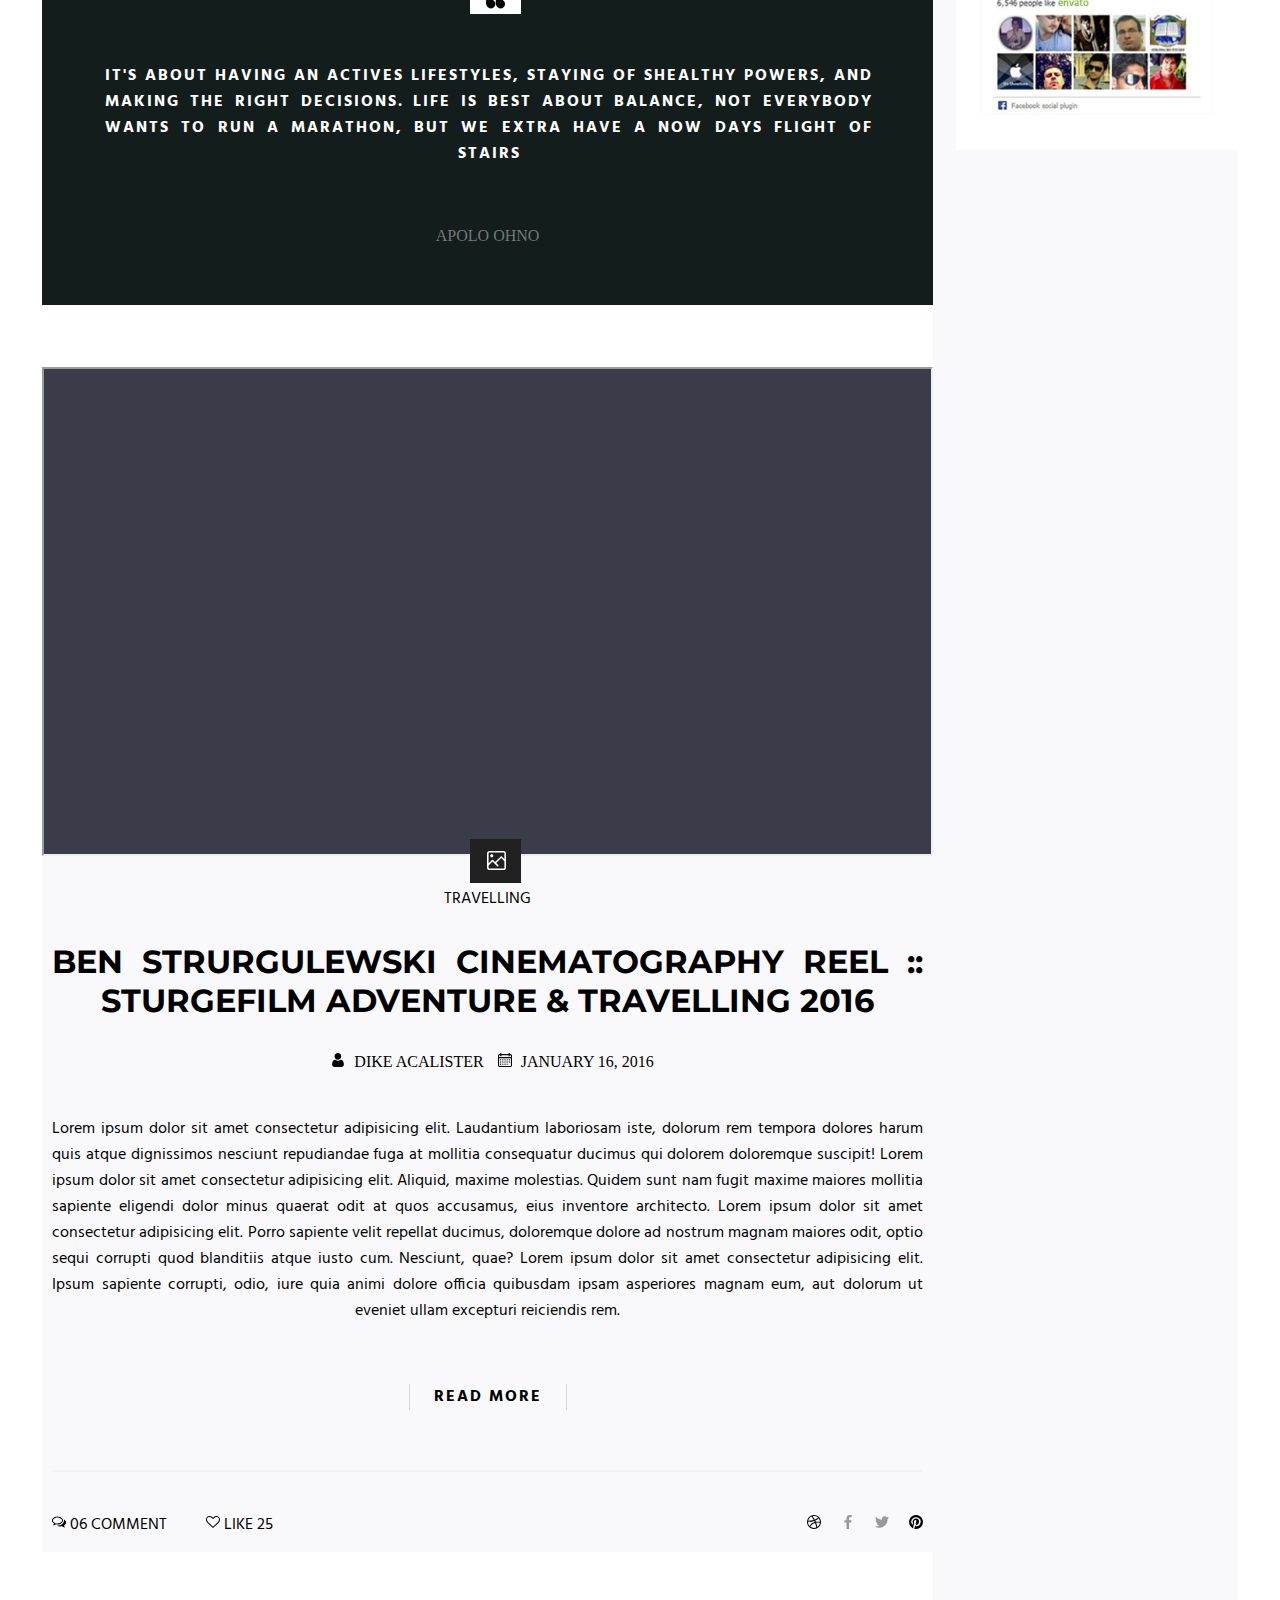
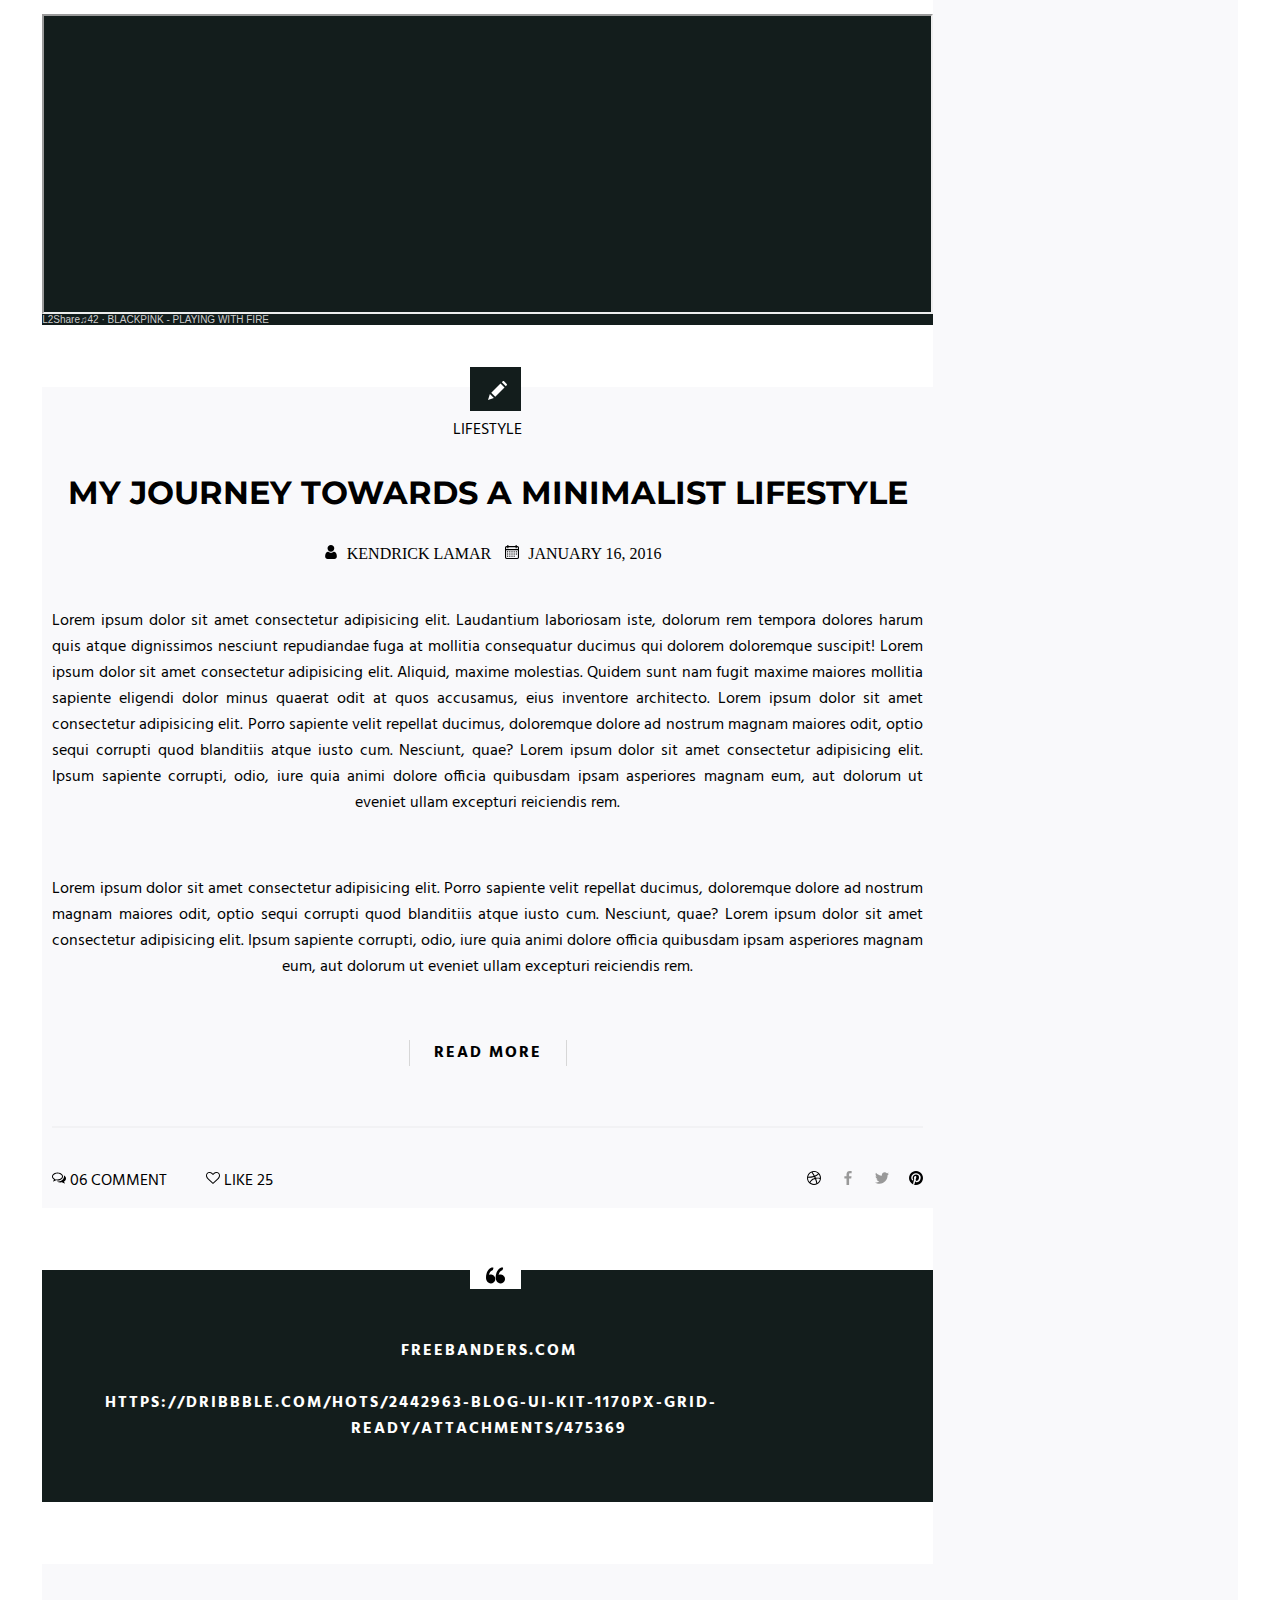
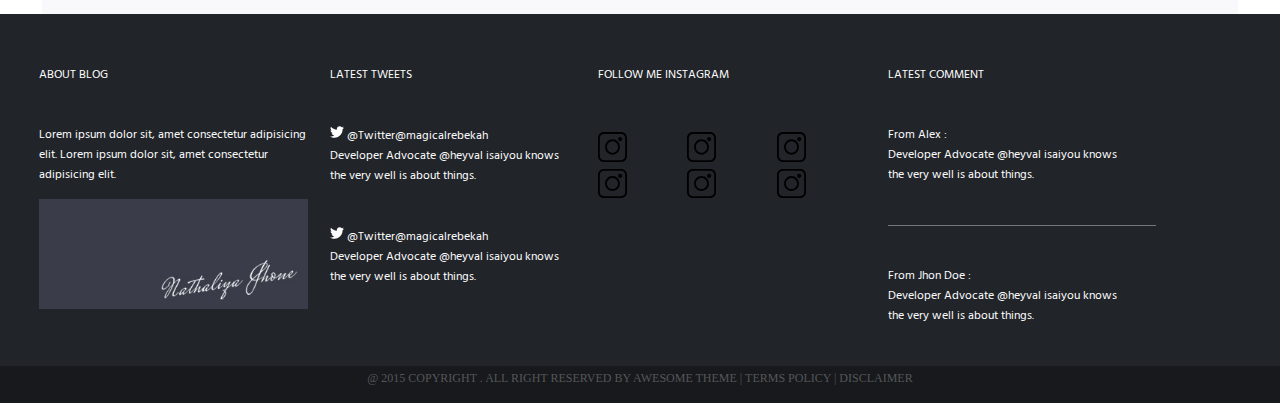
==== commit 2a182d2f: "edit width in %" ====
--- a/index.html
+++ b/index.html
@@ -1,7 +1,7 @@
-<!DOCTYPE HTML PUBLIC "-//W3C//DTD HTML 4.01 Transitional//EN"
-"http://www.w3.org/TR/html4/strict.dtd">
+<!DOCTYPE html>
 <html lang="en">
 <head>
+    <meta charset="UTF-8">
     <meta name="viewport" content="width=device-width, initial-scale=1.0">
     <title>Deco Blog</title>
     <link rel="stylesheet" href="css/reset.css">
@@ -9,13 +9,12 @@
     <link rel="stylesheet" href="css/responsive.css">
     <link rel="stylesheet" href="css/style.css">
     <link rel="preconnect" href="https://fonts.gstatic.com">
-    <link rel="preconnect" href="https://fonts.gstatic.com">
     <link href="https://fonts.googleapis.com/css2?family=Hind&display=swap" rel="stylesheet">
     <link href="https://fonts.googleapis.com/css2?family=Montserrat&display=swap" rel="stylesheet">
 </head>
 <body>
         <div class="container">
-            <div class="header-wrapper ">
+            <div class="header-wrapper">
                 <div class="header-view">
                     <div class="navbar-wrapper">
                         <div class="navbar">
@@ -33,65 +32,67 @@
                         </div>
                         <div class="logo-icon-wrapper">
                             <div class="logo">
-                                <a href="#"> <img src="images/logo.jpg" alt="logo"> </a> 
+                                <a href="#" title="DECO BLOG"> <img src="images/logo.jpg" alt="logo"> </a> 
                                <!-- 151px * 16px -->
                             </div>
                             <div class="icon">
                                 <!-- 659px -->
-                                <div class="icons-first">
-                                    <a href="#"> <img src="images/wifi-active.svg" alt="wifi-deactive"> </a>
-                                </div>
-                                <div class="icons-rest">
-                                    <a href="#"> <img src="images/twitter-active.svg" alt="tumblr-logo-active"> </a> 
-                                </div>
-                                <div class="icons-rest">
-                                    <a href="#"> <img src="images/tumblr-logo-active.svg" alt="tumblr-logo-active"> </a>
-                                </div>
-                                <div class="icons-rest">
-                                    <a href="#"> <img src="images/facebook-active.svg" alt="facebook-active"> </a>
-                                </div>
-                                <div class="icons-rest">
-                                    <a href="#"> <img src="images/magnifying-glass-active.svg" alt="magnifying-glass-active"></a>
-                                </div>
-                            </div>
+                                <ul class="icons">
+                                    <li class="icons-first">
+                                        <a href="#" class="btn" title="wifi"> <img src="images/wifi-active.svg" alt="wifi-active"></a>
+                                    </li>
+                                    <li class="icons-rest">
+                                        <a href="#" class="btn" title="twitter"> <img src="images/twitter-active.svg" alt="tumblr-logo-active"> </a> 
+                                    </li>
+                                    <li class="icons-rest">
+                                        <a href="#" class="btn" title="tumbler"> <img src="images/tumblr-logo-active.svg" alt="tumblr-logo-active"> </a>
+                                    </li>
+                                    <li class="icons-rest">
+                                        <a href="#" class="btn" title="facebook"> <img src="images/facebook-active.svg" alt="facebook-active"> </a>
+                                    </li>
+                                    <li class="icons-rest">
+                                        <a href="#" class="btn" title="search"> <img src="images/magnifying-glass-active.svg" alt="magnifying-glass-active"></a>
+                                    </li>
+                                </ul>
+                            </div>
+                        </div>
+                    </div>
+                    <div class="image-newsletter-wrapper"> 
+                        <div class="image-wrapper">
+                                <img src="images/main_image.jpg" alt="main-image">
+                        </div>
+                        <div class="newsletter-wrapper">
+                                <div class="newsletter-left">
+                                    SIGNUP TO NEWSLETTER
+                                </div>
+                                <div class="newsletter-right">
+                                    <div class="newsletter-form">
+                                        <input type="text" placeholder="YOUR NAME">
+                                        <input type="text" placeholder="YOUR EMAIL ADDRESS">
+                                    </div>
+                                    <div class="newsletter-button">
+                                        <a href="" class="n-btn" title="subscribe now">
+                                            SUBSCRIBE NOW
+                                        </a>
+                                    </div>
+                                </div>
                         </div>
                     </div>
                 </div>
             </div>
-            <div class="header-wrapper body-wrapper">
-                <div class="image-newsletter-wrapper">
-                    <div class="image-wrapper">
-                            <img src="images/main_image.jpg" alt="main-image">
-                    </div>
-                    <div class="newsletter-wrapper">
-                            <div class="newsletter-left">
-                                SIGNUP TO NEWSLETTER
-                            </div>
-                            <div class="newsletter-right">
-                                <div class="newsletter-form">
-                                    <input type="text" value="YOUR NAME">
-                                    <input type="text" value="YOUR EMAIL ADDRESS">
-                                </div>
-                                <div class="newsletter-button">
-                                    <a href="">
-                                        SUBSCRIBE NOW
-                                    </a>
-                                </div>
-                            </div>
-                    </div>
-                </div>
+            <div class="body-wrapper">     
                 <div class="body-sidebar-wrapper">
                     <div class="content-wrapper">
                         <ul>
                             <li>
                                 <div class="image-description-wrapper">
                                     <div class="top-wrapper">
-                                            <img class="blog-image1"src="images/blog-image1.jpg" alt="image">
+                                            <img class="blog-image1" src="images/blog-image1.jpg" alt="image">
                                             <div class="image-over1">
-                                                <a href="#"><img src="images/pinterest.svg" alt="image" width="19px" height="25px"></a>
+                                                <a href="#" title="pinterest"><img src="images/pinterest.svg" alt="image" ></a>
                                             </div>
                                             <div class="image-over2">
-                                                <a href="#"> <img src="images/landscape.svg" alt="image" width="19px" height="25px"> </a>
+                                                <a href="#" title="gallery"> <img src="images/landscape.svg" alt="image" > </a>
                                             </div>
                                     </div>
                                     <div class="bottom-wrapper">
@@ -100,7 +101,7 @@
                                                     TRAVELLING
                                                 </div>
                                                 <div class="content-title">
-                                                    BE THE ONE TO STAND OUT IN THE CROWED
+                                                    <h1>BE THE ONE TO STAND OUT IN THE CROWED</h1>
                                                 </div>
                                                 <div class="username-date-wrapper">
                                                     <span><img src="images/user.svg" alt="user"></span>  DIKE ACALISTER <span><img src="images/calendar.svg" alt="calendar"></span> JANUARY 16, 2016
@@ -111,7 +112,7 @@
                                                     Lorem ipsum dolor sit amet consectetur adipisicing elit. Ipsum sapiente corrupti, odio, iure quia animi dolore officia quibusdam ipsam asperiores magnam eum, aut dolorum ut eveniet ullam excepturi reiciendis rem.
                                                 </div>
                                                 <div class="more-button">
-                                                        <span class="vertical-line-l"></span>&nbsp&nbsp <a href="#" class="read-more"> READ MORE </a> &nbsp&nbsp<span class="vertical-line-r"></span>
+                                                        <span class="vertical-line-l"></span>&nbsp; &nbsp; <a href="#" class="read-more"> READ MORE </a> &nbsp; &nbsp;<span class="vertical-line-r"></span>
                                                 </div>
                                                 <div class="straight-line"></div>
                                         </div>
@@ -124,7 +125,7 @@
                                             <div class="share-icons-wrapper">
                                                 <span class="share-icons-state"><img src="images/pinterest-logo.svg" alt="pinterest-logo"> </span>
                                                 <span class="share-icons-state"><img src="images/twitter-deactive.svg" alt="twitter">  </span>
-                                                <span class="share-icons-state"> <img src="images/facbook-deactive.svg" alt="facebook"> </span>
+                                                <span class="share-icons-state"><img src="images/facbook-deactive.svg" alt="facebook"> </span>
                                                 <span class="share-icons-state"><img src="images/dribbble-logo.svg" alt="dribble"></span>
                                             </div>
                                         </div>
@@ -134,7 +135,7 @@
                             <li>
                                 <div class="image-description-wrapper">
                                     <div class="top-wrapper">
-                                            <div class="left-image">
+                                            <!-- <div class="left-image">
                                                 <div class="first-image"><img src="images/blog-image2-1.jpg" alt="image1" ></div>
                                                 <div class="second-image"><img src="images/blog-image2-2.jpg" alt="image1"></div>
                                             </div>
@@ -144,9 +145,9 @@
                                                     <div class="fourth-image"><img src="images/blog-image2-4.jpg" alt="image1" ></div>
                                                     <div class="fifth-image"><img src="images/blog-image2-5.jpg" alt="image1" ></div>
                                                 </div>
-                                            </div>
+                                            </div> -->
                                             <div class="image-over22">
-                                                <a href="#"><img src="images/landscape.svg" alt="image" width="19px" height="25px"> </a>
+                                                <a href="#" title="gallery" ><img src="images/landscape.svg" alt="image" > </a>
                                             </div>
                                     </div>
                                     <div class="bottom-wrapper">
@@ -155,7 +156,7 @@
                                                     FASHION & ADVENTURE
                                                 </div>
                                                 <div class="content-title">
-                                                    FASHION AND ADVENTURE IN WORLD
+                                                    <h1>FASHION AND ADVENTURE IN WORLD </h1>
                                                 </div>
                                                 <div class="username-date-wrapper">
                                                     <span><img src="images/user.svg" alt="user"></span>  JHONE ALBERT <span><img src="images/calendar.svg" alt="calendar"></span> JANUARY 16, 2016
@@ -166,7 +167,7 @@
                                                     apiente corrupti, odio, iure quia animi dolore officia quibusdam ipsam asperiores magnam eum, aut dolorum ut eveniet ullam excepturi reiciendis rem.
                                                 </div>
                                                 <div class="more-button">
-                                                        <span class="vertical-line-l"></span>&nbsp&nbsp <a href="#" class="read-more"> READ MORE </a> &nbsp&nbsp<span class="vertical-line-r"></span>
+                                                        <span class="vertical-line-l"></span>&nbsp; &nbsp; <a href="#" class="read-more"> READ MORE </a> &nbsp; &nbsp; <span class="vertical-line-r"></span>
                                                 </div>
                                                 <div class="straight-line"></div>
                                         </div>
@@ -197,16 +198,16 @@
                                         APOLO OHNO
                                     </div>
                                     <div class="image-over-quote">
-                                        <a href="#"> <img src="images/left-quote.svg" alt="image" width="19px" height="25px"> </a>
+                                        <a href="#" title="quote"> <img src="images/left-quote.svg" alt="image" > </a>
                                     </div>
                                 </div>
                             </li>
                             <li>
                                 <div class="image-description-wrapper">
                                     <div class="top-wrapper">
-                                        <iframe src="https://player.vimeo.com/video/59474226?color=#3a3c49" width="1139" height="489" frameborder="0" allow="autoplay; fullscreen" allowfullscreen></iframe> 
+                                        <iframe class="video-player" src="https://player.vimeo.com/video/59474226?color=#3a3c49"   allow="autoplay; fullscreen" allowfullscreen></iframe> 
                                         <div class="image-over-music">
-                                            <a href="#"> <img src="images/landscape.svg" alt="image" width="19px" height="25px"> </a>
+                                            <a href="#" title="gallery"> <img src="images/landscape.svg" alt="image" > </a>
                                         </div>
                                     </div>
                                     <div class="bottom-wrapper">
@@ -215,7 +216,7 @@
                                                     TRAVELLING
                                                 </div>
                                                 <div class="content-title">
-                                                    BEN STRURGULEWSKI CINEMATOGRAPHY REEL :: STURGEFILM ADVENTURE & TRAVELLING 2016
+                                                   <h1> BEN STRURGULEWSKI CINEMATOGRAPHY REEL :: STURGEFILM ADVENTURE & TRAVELLING 2016 </h1> 
                                                 </div>
                                                 <div class="username-date-wrapper">
                                                     <span><img src="images/user.svg" alt="user"></span>  DIKE ACALISTER <span><img src="images/calendar.svg" alt="calendar"></span> JANUARY 16, 2016
@@ -226,7 +227,7 @@
                                                     Lorem ipsum dolor sit amet consectetur adipisicing elit. Ipsum sapiente corrupti, odio, iure quia animi dolore officia quibusdam ipsam asperiores magnam eum, aut dolorum ut eveniet ullam excepturi reiciendis rem.
                                                 </div>
                                                 <div class="more-button">
-                                                        <span class="vertical-line-l"></span>&nbsp&nbsp <a href="#" class="read-more"> READ MORE </a> &nbsp&nbsp<span class="vertical-line-r"></span>
+                                                        <span class="vertical-line-l"></span>&nbsp; &nbsp; <a href="#" class="read-more"> READ MORE </a> &nbsp; &nbsp; <span class="vertical-line-r"></span>
                                                 </div>
                                                 <div class="straight-line"></div>
                                         </div>
@@ -248,13 +249,13 @@
                             </li>
                             <li>
                                 <div class="image-description-wrapper">
-                                    <iframe width="100%" height="300" scrolling="no" frameborder="no" allow="autoplay" src="https://w.soundcloud.com/player/?url=https%3A//api.soundcloud.com/tracks/290812196&color=%23ff5500&auto_play=false&hide_related=false&show_comments=true&show_user=true&show_reposts=false&show_teaser=true&visual=true"></iframe><div style="font-size: 10px; color: #cccccc;line-break: anywhere;word-break: normal;overflow: hidden;white-space: nowrap;text-overflow: ellipsis; font-family: Interstate,Lucida Grande,Lucida Sans Unicode,Lucida Sans,Garuda,Verdana,Tahoma,sans-serif;font-weight: 100;"><a href="https://soundcloud.com/l2share42" title="L2Share♫42" target="_blank" style="color: #cccccc; text-decoration: none;">L2Share♫42</a> · <a href="https://soundcloud.com/l2share42/playing-with-fire" title="BLACKPINK - PLAYING WITH FIRE" target="_blank" style="color: #cccccc; text-decoration: none;">BLACKPINK - PLAYING WITH FIRE</a></div>
+                                    <iframe class="sound-player" allow="autoplay" src="https://w.soundcloud.com/player/?url=https%3A//api.soundcloud.com/tracks/290812196&color=%23ff5500&auto_play=false&hide_related=false&show_comments=true&show_user=true&show_reposts=false&show_teaser=true&visual=true"></iframe><div style="font-size: 10px; color: #cccccc;line-break: anywhere;word-break: normal;overflow: hidden;white-space: nowrap;text-overflow: ellipsis; font-family: Interstate,Lucida Grande,Lucida Sans Unicode,Lucida Sans,Garuda,Verdana,Tahoma,sans-serif;font-weight: 100;"><a href="https://soundcloud.com/l2share42" title="L2Share♫42" target="_blank" style="color: #cccccc; text-decoration: none;">L2Share♫42</a> · <a href="https://soundcloud.com/l2share42/playing-with-fire" title="BLACKPINK - PLAYING WITH FIRE" target="_blank" style="color: #cccccc; text-decoration: none;">BLACKPINK - PLAYING WITH FIRE</a></div>
                                 </div>
                             </li>
                             <li>
                                 <div class="image-description-wrapper">
                                     <div class="image-over-des">
-                                        <a href="#"><img src="images/pencil.svg" alt="image" width="19px" height="25px"></a>
+                                        <a href="#" title="edit"><img src="images/pencil.svg" alt="image" ></a>
                                     </div>
                                     <div class="bottom-wrapper">
                                         <div class="description-wrapper">
@@ -262,7 +263,7 @@
                                                     LIFESTYLE
                                                 </div>
                                                 <div class="content-title">
-                                                    MY JOURNEY TOWARDS A MINIMALIST LIFESTYLE
+                                                    <h1> MY JOURNEY TOWARDS A MINIMALIST LIFESTYLE </h1>
                                                 </div>
                                                 <div class="username-date-wrapper">
                                                     <span><img src="images/user.svg" alt="user"></span>  KENDRICK LAMAR <span><img src="images/calendar.svg" alt="calendar"></span> JANUARY 16, 2016
@@ -277,7 +278,7 @@
                                                     Lorem ipsum dolor sit amet consectetur adipisicing elit. Ipsum sapiente corrupti, odio, iure quia animi dolore officia quibusdam ipsam asperiores magnam eum, aut dolorum ut eveniet ullam excepturi reiciendis rem.
                                                 </div>
                                                 <div class="more-button">
-                                                        <span class="vertical-line-l"></span>&nbsp&nbsp <a href="#" class="read-more"> READ MORE </a> &nbsp&nbsp<span class="vertical-line-r"></span>
+                                                        <span class="vertical-line-l"></span>&nbsp; &nbsp; <a href="#" class="read-more"> READ MORE </a> &nbsp; &nbsp; <span class="vertical-line-r"></span>
                                                 </div>
                                                 <div class="straight-line"></div>
                                         </div>
@@ -304,7 +305,7 @@
                                         <br><br>
                                         HTTPS://DRIBBBLE.COM/HOTS/2442963-BLOG-UI-KIT-1170PX-GRID-READY/ATTACHMENTS/475369 
                                         <div class="image-over-quote">
-                                            <a href="#"> <img src="images/left-quote.svg" alt="image" width="19px" height="25px"> </a>
+                                            <a href="#" title="quote"> <img src="images/left-quote.svg" alt="image" > </a>
                                         </div>
                                     </div>
                                 </div>
@@ -314,10 +315,10 @@
                     <div class="sidebar-wrapper">
                         <div class="search-bar">
                             <div class="input-form">
-                                <input type="text" value=" SEARCH">
+                                <input type="text" placeholder=" SEARCH">
                             </div>
                             <div class="search-icon">
-                                <a href="#"> <img src="images/magnifying-glass-active.svg" alt="search"> </a>
+                                <a href="#" title="search"> <img src="images/magnifying-glass-active.svg" alt="search"> </a>
                             </div>
                         </div>
                         <div class="image-ad">
@@ -325,7 +326,7 @@
                         </div>
                         <div class="categories-wrapper">
                             <div class="categories-header">
-                                CATEGORIES
+                                <h1> CATEGORIES </h1>
                             </div>
                             <div class="straight-line"></div>
                             <ul class="categories-content">
@@ -399,7 +400,7 @@
                         </div>
                         <div class="post-wrapper">
                             <div class="post-header">
-                                LATEST POST
+                                <h1> LATEST POST </h1>
                             </div>
                             <div class="straight-line"></div>
                             <ul class="post-contents">
@@ -410,10 +411,10 @@
                                         </div>
                                         <div class="post-description">
                                             <div class="post-title">
-                                                JURNEY TOWARDS A LIFESTYLE
+                                                <a href="#"> JURNEY TOWARDS A LIFESTYLE </a>
                                             </div>
                                             <div class="post-date">
-                                                JAN. 16 2015 &nbsp&nbsp LIKE 255
+                                                JAN. 16 2015 &nbsp; &nbsp; LIKE 255
                                             </div>
                                         </div>
                                     </div>
@@ -426,10 +427,10 @@
                                         </div>
                                         <div class="post-description">
                                             <div class="post-title">
-                                                FASHIONABLE SHOES FOR MEN
+                                                <a href="#"> FASHIONABLE SHOES FOR MEN </a>
                                             </div>
                                             <div class="post-date">
-                                                JAN. 18 2015 &nbsp&nbsp LIKE 26
+                                                JAN. 18 2015 &nbsp; &nbsp; LIKE 26
                                             </div>
                                         </div>
                                     </div>
@@ -442,10 +443,10 @@
                                         </div>
                                         <div class="post-description">
                                             <div class="post-title">
-                                                REALLY AWESOME'S ADVENTURE
+                                                <a href="#"> REALLY AWESOME'S ADVENTURE </a>
                                             </div>
                                             <div class="post-date">
-                                                JAN. 23 2015 &nbsp&nbsp LIKE 23
+                                                JAN. 23 2015 &nbsp; &nbsp; LIKE 23
                                             </div>
                                         </div>
                                     </div>
@@ -458,10 +459,10 @@
                                         </div>
                                         <div class="post-description">
                                             <div class="post-title">
-                                                MAN HUNTING IN JUNGLE
+                                                <a href="#"> MAN HUNTING IN JUNGLE </a>
                                             </div>
                                             <div class="post-date">
-                                                JAN. 16 2015 &nbsp&nbsp LIKE 29
+                                                JAN. 16 2015 &nbsp; &nbsp; LIKE 29
                                             </div>
                                         </div>
                                     </div>
@@ -471,11 +472,11 @@
                         </div>
                         <div class="icons-list">
                             <ul>
-                                <li> <img src="images/twitter-deactive.svg" alt="twitter"></li>
-                                <li> <img src="images/facbook-deactive.svg" alt="facebook"></li>
-                                <li> <img src="images/dribbble-logo.svg" alt="dribble"></li>
-                                <li> <img src="images/pinterest-logo.svg" alt="pinterest"></li>
-                                <li> <img src="images/linkedin.svg" alt="linkedin"></li>
+                                <li> <a href="#" title="twitter"> <img src="images/twitter-deactive.svg" alt="twitter"> </a> </li>
+                                <li> <a href="#" title="facebook"> <img src="images/facbook-deactive.svg" alt="facebook"> </a> </li>
+                                <li> <a href="#" title="dribble"> <img src="images/dribbble-logo.svg" alt="dribble"> </a> </li>
+                                <li> <a href="#" title="pinterest"> <img src="images/pinterest-logo.svg" alt="pinterest"> </a> </li>
+                                <li> <a href="#" title="linkedin"> <img src="images/linkedin.svg" alt="linkedin"> </a> </li>
                             </ul>
                         </div>
                         <div class="image-slider">
@@ -485,105 +486,106 @@
                             <img src="images/side-facebook.jpg" alt="side-facebook">
                         </div>
                     </div>
-                    <div class="footer-wrapper">
-                        <div class="footer-top">
-                                <div class="footer-content">
-                                    <div class="about-blog">
-                                        <div class="about-blog-header">
-                                            ABOUT BLOG
-                                        </div>
-                                        <div class="about-blog-content">
-                                            Lorem ipsum dolor sit, amet consectetur adipisicing elit. 
-                                            Lorem ipsum dolor sit, amet consectetur adipisicing elit.
-                                        </div>
-                                        <div class="about-blog-image">
-                                            <img src="images/footer-image.jpg" alt="footer-image">
-                                        </div>
-    
-                                    </div>
-                                    <div class="latest-tweets">
-                                        <div class="latest-tweets-header">
-                                            LATEST TWEETS
-                                        </div>
-                                        <ul class="tweets-content">
-                                            <li>
-                                                <img src="images/twitter-active.svg" alt="twitter-logo" height="14px" width="14px"> @Twitter@magicalrebekah
-                                                <br>
-                                                Developer Advocate @heyval isaiyou knows
-                                                <br>
-                                                the very well is about things.
-                                            </li>
-                                            <li>
-                                                <img src="images/twitter-active.svg" alt="twitter-logo" height="14px" width="14px"> @Twitter@magicalrebekah
-                                                <br>
-                                                Developer Advocate @heyval isaiyou knows
-                                                <br>
-                                                the very well is about things.
-                                            </li>
-                                        </ul>
-                                    </div>
-                                </div>
-                                <div class="footer-content-r">
-                                    <div class="follow-me">
-                                        <div class="follow-me-header">
-                                            FOLLOW ME INSTAGRAM
-                                        </div>
-                                        <div class="instagram-content">
-                                            <div class="first">
-                                                <div class="top-image">
-                                                    <img src="images/instagram.svg" alt="instagram">
-                                                </div>
-                                                <div class="bottom-image">
-                                                    <img src="images/instagram.svg" alt="instagram">
-                                                </div>
-                                            </div>
-                                            <div class="second">
-                                                <div class="third">
-                                                    <div class="top-image">
-                                                        <img src="images/instagram.svg" alt="instagram">
-                                                    </div>
-                                                    <div class="bottom-image">
-                                                        <img src="images/instagram.svg" alt="instagram">
-                                                    </div>
-                                                </div>
-                                                <div class="fourth">
-                                                    <div class="top-image">
-                                                        <img src="images/instagram.svg" alt="instagram">
-                                                    </div>
-                                                    <div class="bottom-image">
-                                                        <img src="images/instagram.svg" alt="instagram">
-                                                    </div>
-                                                </div>
-                                            </div>
-                                        </div>
-                                    </div>
-                                    <div class="latest-comment">
-                                        <div class="latest-comment-header">
-                                            LATEST COMMENT
-                                        </div>
-                                        <ul class="comment-content">
-                                            <li>
-                                                From Alex :
-                                                <br>
-                                                Developer Advocate @heyval isaiyou knows
-                                                <br>
-                                                the very well is about things.
-                                            </li>
-                                            <li>
-                                                From Jhon Doe :
-                                                <br>
-                                                Developer Advocate @heyval isaiyou knows
-                                                <br>
-                                                the very well is about things.
-                                            </li>
-                                        </ul>
-                                    </div>
-                                </div>
-                        </div> 
-                        <div class="footer-bottom">
-                                     @ 2015 COPYRIGHT . ALL RIGHT RESERVED BY AWESOME THEME | TERMS POLICY | DISCLAIMER   
-                        </div>
-                    </div>
+                </div>
+            </div>
+            <div class="footer-wrapper">
+                <div class="footer-top">
+                        <div class="footer-content">
+                            <div class="about-blog">
+                                <div class="about-blog-header">
+                                    ABOUT BLOG
+                                </div>
+                                <div class="about-blog-content">
+                                    Lorem ipsum dolor sit, amet consectetur adipisicing elit. 
+                                    Lorem ipsum dolor sit, amet consectetur adipisicing elit.
+                                </div>
+                                <div class="about-blog-image">
+                                    <img src="images/footer-image.jpg" alt="footer-image">
+                                </div>
+
+                            </div>
+                            <div class="latest-tweets">
+                                <div class="latest-tweets-header">
+                                    LATEST TWEETS
+                                </div>
+                                <ul class="tweets-content">
+                                    <li>
+                                        <img src="images/twitter-active.svg" alt="twitter-logo" > @Twitter@magicalrebekah
+                                        <br>
+                                        Developer Advocate @heyval isaiyou knows
+                                        <br>
+                                        the very well is about things.
+                                    </li>
+                                    <li>
+                                        <img src="images/twitter-active.svg" alt="twitter-logo" > @Twitter@magicalrebekah
+                                        <br>
+                                        Developer Advocate @heyval isaiyou knows
+                                        <br>
+                                        the very well is about things.
+                                    </li>
+                                </ul>
+                            </div>
+                        </div>
+                        <div class="footer-content-r">
+                            <div class="follow-me">
+                                <div class="follow-me-header">
+                                    FOLLOW ME INSTAGRAM
+                                </div>
+                                <div class="instagram-content">
+                                    <div class="first">
+                                        <div class="top-image">
+                                            <img src="images/instagram.svg" alt="instagram">
+                                        </div>
+                                        <div class="bottom-image">
+                                            <img src="images/instagram.svg" alt="instagram">
+                                        </div>
+                                    </div>
+                                    <div class="second">
+                                        <div class="third">
+                                            <div class="top-image">
+                                                <img src="images/instagram.svg" alt="instagram">
+                                            </div>
+                                            <div class="bottom-image">
+                                                <img src="images/instagram.svg" alt="instagram">
+                                            </div>
+                                        </div>
+                                        <div class="fourth">
+                                            <div class="top-image">
+                                                <img src="images/instagram.svg" alt="instagram">
+                                            </div>
+                                            <div class="bottom-image">
+                                                <img src="images/instagram.svg" alt="instagram">
+                                            </div>
+                                        </div>
+                                    </div>
+                                </div>
+                            </div>
+                            <div class="latest-comment">
+                                <div class="latest-comment-header">
+                                    LATEST COMMENT
+                                </div>
+                                <ul class="comment-content">
+                                    <li>
+                                        From Alex :
+                                        <br>
+                                        Developer Advocate @heyval isaiyou knows
+                                        <br>
+                                        the very well is about things.
+                                    </li>
+                                    <li> <div class="sline"></div></li>
+                                    <li>
+                                        From Jhon Doe :
+                                        <br>
+                                        Developer Advocate @heyval isaiyou knows
+                                        <br>
+                                        the very well is about things.
+                                    </li>
+                                </ul>
+                            </div>
+                        </div>
+                </div> 
+                <div class="footer-bottom">
+                             @ 2015 COPYRIGHT . ALL RIGHT RESERVED BY AWESOME THEME | TERMS POLICY | DISCLAIMER   
                 </div>
             </div>
         </div>
--- a/css/layout.css
+++ b/css/layout.css
@@ -1,12 +1,20 @@
+.video-player{
+    width: 100%;
+    height: 100%;
+}
+
+.sound-player{
+    width: 100%;
+    height: 100%;
+}
+
 .container {
-    width: 30em;
-    position: relative;
-    background: red;
+    width: 100%;
 }
 
 .header-wrapper {
-    width: 30em;
-    position: absolute;
+    width: 100%;
+    /* position: absolute; */
     background: #212429;
     top: 0;
     left: 0;
@@ -15,22 +23,23 @@
 
 .header-view {
     width: 93.406593%;
-    background: #212429;
+    background:  #212429;
     height: 220px;
-    margin-left: 10px;
-    margin-right: 10px;
+    margin-left: 3.296703%;
+    margin-right: 3.296703%;
 }
 
 .navbar-wrapper {
-    background: whitesmoke;
-    height: 55px;
+    width: 100%;
+    background:  #212429;
+    /* height: 100px; */
 }
 
 .navbar {
     float: left;
-    background: #212429;
-    width: 35%;
-    height: 100%;
+    background:  #212429;
+    width: 15%;
+    /* height: 50%; */
 }
 
 .navbar-left {
@@ -45,7 +54,7 @@
 
 .logo-icon-wrapper {
     float: right;
-    width: 65%;
+    width: 70%;
     height: 100%;
 }
 
@@ -57,31 +66,53 @@
 }
 
 .icon {
-    float: left;
-    width: 95%;
+    float: right;
+    /* width: 95%; */
     background:  #212429;
     height: 100%;
     display: block;
 }
+.icons {
+    text-align: center;
+}
+
+.icons-first a img {
+    width: 10px;
+    height: 10px;
+}
+
+.icons-rest a img {
+    width: 10px;
+    height: 10px;
+}
+.icons .btn{
+    display: block;
+    height: 100%;
+    padding-left: 15px; 
+    padding-right: 18px;
+    padding-top: 10px;
+}
 
 .icons-first {
-    width: 54px;
-    height: 55px;
+    width: 40px;
+    height: 40px;
     float: left; 
     display: block;
+    text-align: center;
 }
 
 .icons-rest {
     display: block;
-    width: 54px;
-    height: 55px;
+    width: 40px;
+    height: 40px;
     float: left; 
 }
 
 .body-wrapper {
-    width: 28.75em;
+    width: 93.406593%;
     background: #f9f9fb;
-    margin: 110px 10px 0 10px;
+    margin: 0 3.296703% 0 3.296703%; 
+    overflow: hidden;
 }
 
 .image-newsletter-wrapper {
@@ -90,48 +121,49 @@
 }
 
 .image-wrapper  img{
-    width: 28.75em;
+    width: 100%;
     height: 200px;
 }
 
 .newsletter-wrapper {
     width: 100%;
-    height: 30px;
+    /* height: 30px; */
     background: #f9f9fb;
-    padding: 5px 0 0 5px;
+    padding: 1.960784% 1.960784% 0 1.960784%;
+
 }
 
 .newsletter-left {
-    font-size: 10px;
+    font-size: 6px;
     font-weight: bold;
     letter-spacing: 2px;
     float: left;
-    width: 20%;
+    width: 11.437908%;
     background: #f9f9fb;
 }
 
 .newsletter-right {
     float: right;
-    width: 80%;
+    width: 84.64052287%;
 }
 
 .newsletter-form {
     float: left;
-    width: 80%;
+    width: 75%;
     padding-left: 5px;
     background: #f9f9fb;
 }
 
 .newsletter-form input {
     height: 30px;
-    width: 140px;
-    text-align: left;
+    width: 45.723014%;
+    text-align: center;
     font-size: 8px;
 }
 
 .newsletter-button {
     float: right;
-    width: 20%;
+    width: 25%;
     display: block;
     height: 30px;
     font-size: 8px;
@@ -163,21 +195,11 @@
 
 .top-wrapper {
     position: relative;
-    width:100%;
     background: #3a3c49;
-}
-
-.top-wrapper video-player {
-    display: none;
-}
-
-.image-over-music {
-    display: none;
-}
-
-.image-description-wrapper iframe {
-    display: none;
-}
+    height: 200px;
+}
+
+
 
 .image-over1 {
     position: absolute;
@@ -192,6 +214,11 @@
     top: 0px;
 }
 
+.image-over1 img{
+    width: 19px;
+    height: 25px;
+}
+
 .image-over1 a {
     display: block;
 }
@@ -209,6 +236,11 @@
     bottom: -10px;
 }
 
+.image-over2 img{
+    width: 19px;
+    height: 25px;
+}
+
 .image-over22 {
     position: absolute;
     display: block;
@@ -220,6 +252,11 @@
     z-index: 1;
     left: 48%;
     top: 180px;
+}
+
+.image-over22 img {
+    width: 19px;
+    height: 25px;
 }
 
 .image-over-quote {
@@ -231,6 +268,11 @@
     z-index: 2;
     left: 48%;
     top: -25px;
+}
+
+.image-over-quote img{
+    width: 19px;
+    height: 25px;
 }
 
 .image-over-des {
@@ -245,12 +287,38 @@
     top: -25px;
 }
 
+.image-over-music {
+    position: absolute;
+    background: #212121;
+    width: 30px;
+    height: 30px;
+    z-index: 1;
+    left: 48%;
+    bottom: -27px;
+}
+
+.image-over-music a {
+    display: block;
+    padding-left: 5px;
+    padding-top: 5px;
+}
+
+.image-over-music img {
+    width: 19px;
+    height: 25px;
+}
+
+.image-over-des img {
+    width: 19px;
+    height: 25px;
+}
+
 .image-over2 a {
     display: block;
 }
 
 .blog-image1 {
-    width: 28.75em;
+    width: 100%;
     height: 200px;
 }
 
@@ -304,10 +372,11 @@
     text-align: justify;
     text-align-last: center;
     padding: 30px 10px 0 10px;
+    width:100%;
 }
 
 .content-title {
-    font-size: 15px;
+    font-size: 7px;
     font-weight: bold;
     font-family: 'Montserrat', sans-serif;
 }
@@ -402,15 +471,17 @@
 }
 
 .footer-wrapper {
-    width: 460px;
+    width: 100%;
     background: #212429;
-    padding-left: 20px;
-    bottom: -420px;
+    padding-left: 0px;
     color: #e1e2e2;
 }
-
+.about-blog img {
+    width: 100%;
+}
 .footer-top {
-    width: 100%;
+    padding-top: 3.98692%;
+    width: 93.406593%;
     color: #e1e2e2;
     background: #212429;
 }
@@ -420,7 +491,17 @@
     height: 20px;
 }
 
+.tweets-content img{
+    width: 14px;
+    height: 14px;
+}
+
+.sline {
+    border-top: 1px solid #757878;
+}
+
 .footer-bottom {
+    width: 100%;
     color: #555659;
     text-align: center;
 }
--- a/css/responsive.css
+++ b/css/responsive.css
@@ -1,32 +1,24 @@
-@media(min-width: 480px){
+@media only screen and (min-width: 480px){
 }
 
-@media(min-width: 768px){
-    .sidebar-wrapper {
-        display: none;
-    }
-
-    .top-wrapper video-player {
-        display: none;
-    }
-    
-    .image-over-music {
-        display: none;
-    }
-    
-    .image-description-wrapper iframe {
-        display: none;
-    }
-
+@media only screen and (min-width: 768px){
+    .video-player{
+        width: 100%;
+        height: 100%;
+    }
+    
+    .sound-player{
+        width: 100%;
+        height: 100%;
+    }
+    
     .container {
-        width: 48em;
-        position: relative;
-        background: red;
+        width: 100%;
     }
     
     .header-wrapper {
-        width: 48em;
-        position: absolute;
+        width: 100%;
+        /* position: absolute; */
         background: #212429;
         top: 0;
         left: 0;
@@ -34,23 +26,24 @@
     }
     
     .header-view {
-        width: 100%;
-        background: #212429;
-        height: 270px;
-        margin-left: 20px;
-        margin-right: 20px;
+        width: 93.406593%;
+        background:  #212429;
+        height: 220px;
+        margin-left: 3.296703%;
+        margin-right: 3.296703%;
     }
     
     .navbar-wrapper {
-        background: whitesmoke;
-        height: 0px;
+        width: 100%;
+        background:  #212429;
+        /* height: 100px; */
     }
     
     .navbar {
         float: left;
-        background: #212429;
-        width: 40%;
-        height: 100%;
+        background:  #212429;
+        width: 15%;
+        /* height: 50%; */
     }
     
     .navbar-left {
@@ -65,97 +58,120 @@
     
     .logo-icon-wrapper {
         float: right;
-        width: 65%;
+        width: 70%;
         height: 100%;
     }
     
     .logo {
         float: left;
         background: #212429;
-        width: 100%;
+        width: 50%;
         height: 100%;
     }
     
     .icon {
         float: right;
-        width: 64%;
+        /* width: 34%; */
         background:  #212429;
         height: 100%;
         display: block;
+        padding-top: 15px;
+    }
+    .icons {
+        text-align: center;
+    }
+    
+    .icons-first a img {
+        width: 12px;
+        height: 12px;
+    }
+    
+    .icons-rest a img {
+        width: 12px;
+        height: 12px;
+    }
+    .icons .btn{
+        display: block;
+        height: 100%;
+        padding-left: 15px; 
+        padding-right: 18px;
+        padding-top: 10px;
     }
     
     .icons-first {
-        width: 54px;
-        height: 55px;
+        width: 40px;
+        height: 40px;
         float: left; 
         display: block;
+        text-align: center;
     }
     
     .icons-rest {
         display: block;
-        width: 54px;
-        height: 55px;
+        width: 40px;
+        height: 40px;
         float: left; 
     }
     
     .body-wrapper {
-        width: 48em;
+        width: 93.406593%;
         background: #f9f9fb;
-        margin: 55px 100px 0 10px;
+        margin: 0 3.296703% 0 3.296703%; 
+        overflow: hidden;
     }
     
     .image-newsletter-wrapper {
         width: 100%;
-        height: 2px;
+        height: 225px;
     }
     
     .image-wrapper  img{
-        width: 48em;
-        height: 400px;
+        width: 100%;
+        height: 350px;
     }
     
     .newsletter-wrapper {
         width: 100%;
-        height: 100px;
+        /* height: 30px; */
         background: #f9f9fb;
-        padding: 10px 15px 10px 15px;
+        padding: 1.960784% 1.960784% 0 1.960784%;
+    
     }
     
     .newsletter-left {
-        font-size: 13px;
+        font-size: 10px;
         font-weight: bold;
         letter-spacing: 2px;
         float: left;
-        width: 20%;
+        width: 11.437908%;
         background: #f9f9fb;
     }
     
     .newsletter-right {
         float: right;
-        width: 80%;
+        width: 84.64052287%;
     }
     
     .newsletter-form {
         float: left;
-        width: 80%;
+        width: 75%;
         padding-left: 5px;
         background: #f9f9fb;
     }
     
     .newsletter-form input {
         height: 30px;
-        width: 220px;
-        text-align: left;
+        width: 45.723014%;
+        text-align: center;
         font-size: 8px;
     }
     
     .newsletter-button {
         float: right;
-        width: 20%;
+        width: 25%;
         display: block;
         height: 30px;
         font-size: 8px;
-        padding-right: 5px;
     }
     
     .newsletter-button a {
@@ -170,7 +186,7 @@
     }
     
     .content-wrapper {
-        width: 100%;
+        width: 74.509803%;
         background: #ffffff;
         float: left;
         margin-bottom: 10px;
@@ -178,13 +194,17 @@
     
     .image-description-wrapper {
         position: relative;
+        /* background: #131d1c; */
+        /* margin-bottom: 62px;   */
     }
     
     .top-wrapper {
         position: relative;
-        width:100%;
         background: #3a3c49;
-    }
+        height: 200px;
+    }
+    
+    
     
     .image-over1 {
         position: absolute;
@@ -199,6 +219,11 @@
         top: 0px;
     }
     
+    .image-over1 img{
+        width: 19px;
+        height: 25px;
+    }
+    
     .image-over1 a {
         display: block;
     }
@@ -216,6 +241,11 @@
         bottom: -10px;
     }
     
+    .image-over2 img{
+        width: 19px;
+        height: 25px;
+    }
+    
     .image-over22 {
         position: absolute;
         display: block;
@@ -226,7 +256,12 @@
         height: 25px;
         z-index: 1;
         left: 48%;
-        top: 380px;
+        top: 180px;
+    }
+    
+    .image-over22 img {
+        width: 19px;
+        height: 25px;
     }
     
     .image-over-quote {
@@ -238,6 +273,11 @@
         z-index: 2;
         left: 48%;
         top: -25px;
+    }
+    
+    .image-over-quote img{
+        width: 19px;
+        height: 25px;
     }
     
     .image-over-des {
@@ -252,57 +292,84 @@
         top: -25px;
     }
     
+    .image-over-music {
+        position: absolute;
+        background: #212121;
+        width: 30px;
+        height: 30px;
+        z-index: 1;
+        left: 48%;
+        bottom: -27px;
+    }
+    
+    .image-over-music a {
+        display: block;
+        padding-left: 5px;
+        padding-top: 5px;
+    }
+    
+    .image-over-music img {
+        width: 19px;
+        height: 25px;
+    }
+    
+    .image-over-des img {
+        width: 19px;
+        height: 25px;
+    }
+    
     .image-over2 a {
         display: block;
     }
     
     .blog-image1 {
         width: 100%;
-        height: 300px;
+        height: 200px;
     }
     
     .left-image {
         float: left;
-        width: 280px;
-    }
-    .first-image img {
-        width: 100%;
+        width: 150px;
+    }
+    .left-image img{
+        width: 150px;
+        height: 100px;
+    }
+    
+    .middle-image {
+        float: right;
+        width: 310px;
+    }
+    
+    .third-image img{
+        width: 150px;
+        height: 205px;
+        padding-left: 14px;
+    }
+    
+    .third-image {
+        float: left;
+        width: 150px;
         height: 200px;
     }
-    .second-image img {
-        width: 100%;
-        height: 200px;
-    }
-    
-    .middle-image {
-        float: right;
-        width: 488px;
-    }
-
-    .third-image {
-        float: left;
-        width: 244px;
-        height: 200px;
-    }
-
-    .third-image img{
-        float: left;
-        height: 400px;
-        width: 240px;
-        
-    }
-
+    
     .right-image {
         float:right;
-        width: 238px;
-    }
+        width: 150px;
+    }
+    
+    .right-image img{
+        width: 150px;
+        height: 100px;
+    }
+    
     .fourth-image img{
-        width: 244px;
-        height: 200px;
+        width: 150px;
+        height: 100px;
     }
     .fifth-image img{
-        width: 235px;
-        height: 200px;
+        width: 150px;
+        height: 100px;
     }
     
     
@@ -310,10 +377,11 @@
         text-align: justify;
         text-align-last: center;
         padding: 30px 10px 0 10px;
+        width:100%;
     }
     
     .content-title {
-        font-size: 15px;
+        font-size: 7px;
         font-weight: bold;
         font-family: 'Montserrat', sans-serif;
     }
@@ -390,7 +458,7 @@
         position: relative;
         background: #131d1c;
         color: #ffffff;
-        margin-bottom: 0px; 
+        margin-bottom: 62px; 
         margin-top: 20px; 
     }
     
@@ -402,20 +470,989 @@
         color: #757878;
         padding-bottom: 60px; 
     }
+
+    .sidebar-wrapper {
+        display: block;
+        width: 23.529411%;
+        float: right;
+        background: #ffffff;
+        padding: 2.614379% 1.960784% 2.614379% 1.960784%;
+    }
+
+    .input-form {
+        width: 86.388888%;
+        float: left;
+    }
+
+    .input-form input{
+        font-size: 8px;
+        height: 25px;
+        width: 100%;
+    }
+
+    .search-icon {
+        float: right;
+        display: block;
+        width: 13.611111%;
+        height: 25px;
+        background: black;
+    }
+
+    .search-icon a{
+        display: block;
+        padding: 5px 4px;
+    }
+
+    .search-icon img{
+        display: block;
+        height: 14px;
+        width: 14px;
+    }
+
+    .image-ad img{
+        width: 100%;
+    }
+
+    .categories-wrapper {
+        width: 100%;
+    }
+
+    .categories-wrapper ul li {
+        padding-top: 15px;
+        display: block;
+        font-size: 10px;
+    }
+
+    .categories-header {
+        text-align: center;
+        padding-bottom: 15px;
+    }
+
+    .categories-header h1 {
+        font-size: 14px;
+    }
+
+    .post-header h1 {
+        font-size: 14px;
+    }
+
+    .categories-left {
+        float: left;
+    }
+    
+    .categories-right {
+        float: right;
+    }
+
+    .post-wrapper {
+        width: 100%;
+    }
+    
+    post-contents {
+        width: 100%;
+    }
+    .post-image {
+        width: 22.222222%;
+        height: 62px;
+        background: grey;
+        float: left;
+    }
+    
+    .post-description {
+        float: right;
+        width: 73.333333%;
+        height: 62px;
+        font-size: 10px;
+    }
+    
+    .post-title {
+        width:100%;
+        color: #212121;
+        padding-bottom: 15px;
+        font-size: 10px;
+    }
+
+    .icons-list  img:hover{ 
+        width: 10px;
+        height: 10px;
+    } 
+    
+    .icons-list { 
+        width: 100%
+    } 
+    
+    .icons-list img{
+        height: 8px;
+        width: 8px;
+    }
+    
+    .icons-list li:first-child{
+        padding-left: 0;
+    }
+    
+    .icons-list li{
+        padding-left: 16.333333%;
+        display: inline;
+    }
+
+    .image-slider {
+        height: 100px;
+        width: 100%;
+        background: grey;
+        text-align: center;
+    }
+
+    .facebook-page {
+        padding-top: 40px;
+    }
+    .facebook-page img {
+        width: 100%;
+    }
     
     .footer-wrapper {
-       display: block;
-       width: 100%;
-       position: absolute;
-       background: #212429;
-       bottom: -1220px;
+        width: 100%;
+        background: #212429;
+        padding-left: 0px;
+        color: #e1e2e2;
+        overflow: hidden;
+    }
+    .about-blog img {
+        width: 100%;
     }
     .footer-top {
-        width: 100%;
+        padding-top: 3.98692%;
+        width: 93.406593%;
         color: #e1e2e2;
         background: #212429;
-        padding-bottom: 61px;
-    }
+        overflow: hidden;
+    }
+
+    .footer-content {
+        width: 50%;
+        float: left;
+        color: white;
+        padding-left: 3.296703%;
+    }
+
+    .about-blog {
+        float: left;
+        width: 48.039215%;
+    }
+    .latest-tweets {
+        float: right;
+        width: 48.039215%;
+    }
+    
+    .tweets-content img{
+        width: 14px;
+        height: 14px;
+    }
+
+    .latest-tweets-header {
+        text-align: left;
+    }
+
+    .footer-content-r {
+        width: 50%;
+        float: right;
+        color: white;
+        padding-right: 3.296703%;
+    }
+
+    .follow-me {
+        float: left;
+        width: 48.039215%;
+    }
+
+    .instagram-content {
+        margin-top: 2.614379%;
+        background: lime;
+    }
+
+    .instagram-content img{
+        width: 32.653061%;
+        height: 31.012658%;
+    }
+
+    .first {
+        float: left;
+        width: 33.333333%;
+        padding-top: 40px;
+    }
+
+    .second {
+        float: right;
+        width: 66.666666%;
+        padding-top: 40px;
+    }
+    
+    .third {
+        float: left;
+        width: 50%;
+    }
+    
+    .fourth {
+        float: right;
+        width: 50%;
+    }
+    
+    .latest-comment {
+        float: right;
+        width: 48.039215%;
+    } 
+    .sline {
+        border-top: 1px solid #757878;
+    }
+    
+    .footer-bottom {
+        width: 100%;
+        padding-top: 5px;
+        padding-bottom: 17px;
+        color: #555659;
+        text-align: center;
+    }
+    
+    
+}
+
+
+@media only screen and (min-width: 1200px){
+    .video-player{
+        width: 100%;
+        height: 489px;
+    }
+
+    .sound-player{
+        width: 100%;
+        height: 300px;
+    }
+    
+    .footer-wrapper {
+        display: block;
+    }
+    .sidebar-wrapper {
+        display: block;
+    }
+    .top-wrapper video-player {
+        display: block;
+    }
+    
+    .image-over-music {
+        display: block;
+    }
+    
+    .image-description-wrapper iframe {
+        display: block;
+    }
+    .container {
+        width: 100%;
+    }
+    
+    .header-wrapper {
+        width: 100%;
+        background: #212429;
+        margin: 0 auto;
+    }
+    
+    .header-view {
+        /* width: 1530px; */
+        width: 93.406593%;
+        background: red;
+        height: 345px;
+        margin-left: 3.296703%;
+        margin-right: 3.296703%;
+    }
+    
+    .navbar-wrapper {
+        width: 100%;
+        background: #212429;
+        height: 55px;
+    }
+    
+    .navbar {
+        float: left;
+        /* background: #212429; */
+        width: 47.058823%;
+        height: 100%;
+    }
+    
+    .navbar-left {
+        float: left;
+    }
+    
+    .navbar img{
+        padding-left: 21px;
+        padding-top: 20px;
+        padding-bottom: 22px;
+    }
+    
+    .logo-icon-wrapper {
+        float: right;
+        width: 52.941176%;
+        height: 100%;
+    }
+    
+    .logo {
+        float: left;
+        width: 20%;
+        height: 100%;
+    }
+    
+    .icon {
+        float: right;
+        /* width: 25%; */
+        /* background:  #212429; */
+        height: 100%;
+        padding-top: 0px;
+    }
+
+    .icons {
+        text-align: center;
+    }
+    
+    .icons .btn{
+        display: block;
+        height: 100%;
+        padding-left: 17px; 
+        padding-right: 18px;
+        padding-top: 20px;
+    }
+    
+    .icons-first {
+        display: block;
+        width: 54px;
+        height: 55px;
+        float: left; 
+    }
+    
+    .icons-rest {
+        display: block;
+        width: 54px;
+        height: 55px;
+        float: left; 
+    }
+    
+    .body-wrapper {
+        width: 93.406593%;
+        background: #f9f9fb;
+        margin: 0 3.296703% 0 3.296703%; 
+        overflow: hidden;
+    }
+    
+    .image-newsletter-wrapper {
+        width: 100%;
+        height: 681px;
+    }
+    
+    .image-wrapper  img{
+        width: 100%;
+        height: 581px;
+    }
+    
+    .newsletter-wrapper {
+        width: 100%;
+        height: 99px;
+        background: #f9f9fb;
+        padding: 1.960784% 1.960784% 0 1.960784%;
+    }
+    
+    .newsletter-left {
+        float: left;
+        width: 11.437908%;
+        background: #f9f9fb;
+        font-size: 22px;
+        font-weight: bold;
+        letter-spacing: 2px;
+        background: #f9f9fb;
+    }
+    
+    .newsletter-right {
+        float: right;
+        width: 84.64052287%;
+    }
+    
+    .newsletter-form {
+        float: left;
+        width: 75%;
+        padding-left: 55px;
+        background: #f9f9fb;
+    }
+    
+    .newsletter-form input {
+        height: 48px;
+        width: 45.723014%;
+        text-align: center;
+        font-size: 12px;
+    }
+    
+    .newsletter-button {
+        float: right;
+        width: 25%;
+        display: block;
+        height: 48px;
+        font-size: 12px; 
+        letter-spacing: 4px;
+    }
+    
+    .newsletter-button a {
+        display: block;
+        text-decoration: none;
+        color:#ffffff;
+    }
+    
+    .body-sidebar-wrapper {
+        width: 100%;
+        margin-top: 61px;
+    }
+    
+    .content-wrapper {
+        width: 74.509803%;
+        background: #ffffff;
+        float: left;
+        margin-bottom: 50px;
+    }
+    
+    .image-description-wrapper {
+        position: relative;
+        background: #131d1c; 
+        margin-bottom: 62px;  
+    }
+
+    .quote-description-wrapper {
+        position: relative;
+        background: #131d1c;
+        color: #ffffff;
+        margin-bottom: 62px;  
+    }
+    
+    .top-wrapper {
+        position: relative;
+        width:100%;
+        height: 489px;
+        background: #3a3c49;
+    }
+
+    .image-over1 img{
+        width: 19px;
+        height: 25px;
+    }
+    
+    .image-over1 {
+        position: absolute;
+        background: #cc2127;
+        width: 51px;
+        display: block;
+        height: 44px;
+        z-index: 1;
+        right: 0px;
+        top: 0px;
+    }
+    
+    .image-over1 a {
+        display: block;
+        padding-left: 17px;
+        padding-top: 9px;
+    }
+    
+    .image-over2 {
+        position: absolute;
+        display: block;
+        background: #212121;
+        width: 51px;
+        height: 44px;
+        z-index: 1;
+        left: 48%;
+        bottom: -18px;
+    }
+
+    .image-over2 img{
+        width: 19px;
+        height: 25px;
+    }
+
+    .image-over2 a {
+        display: block;
+        padding-left: 17px;
+        padding-top: 9px;
+    }
+    
+
+    
+    
+    .image-over-quote {
+        position: absolute;
+        background:#ffffff ;
+        width: 51px;
+        height: 44px;
+        z-index: 2;
+        left: 48%;
+        top: -25px;
+    }
+
+    .image-over-quote img{
+        width: 19px;
+        height: 25px;
+    }
+
+    .image-over-quote a {
+        display: block;
+        padding-top: 9px;
+    }
+    
+    .image-over-des {
+        position: absolute;
+        background:#131d1c ;
+        width: 51px;
+        height: 44px;
+        z-index: 2;
+        left: 48%;
+        top: -20px;
+    }
+
+    .image-over-des a {
+        display: block;
+        padding-left: 17px;
+        padding-top: 9px;
+    }
+
+    .image-over-des img {
+        width: 19px;
+        height: 25px;
+    }
+
+    .image-over-music {
+        position: absolute;
+        background: #212121;
+        width: 51px;
+        height: 44px;
+        z-index: 1;
+        left: 48%;
+        bottom: -27px;
+    }
+
+    .image-over-music a {
+        display: block;
+        padding-left: 17px;
+        padding-top: 9px;
+    }
+
+    .image-over-music img {
+        width: 19px;
+        height: 25px;
+    }
+
+    .image-over22 {
+        position: absolute;
+        display: block;
+        background: #212121;
+        width: 51px;
+        height: 44px;
+        z-index: 1;
+        left: 48%;
+        top: 465px;
+    }
+
+    .image-over22 img {
+        width: 19px;
+        height: 25px;
+    }
+
+    .image-over22 a{
+        display: block;
+        padding-left: 17px;
+        padding-top: 9px;
+    }
+    
+    .image-over2 a {
+        display: block;
+    }
+    
+    .blog-image1 {
+        width: 100%;
+        height: 489px;
+    }
+    
+    .left-image {
+        float: left;
+    }
+    
+    .first-image img{
+        width: 380px;
+        height: 244.5px;
+    }
+
+    .second-image img{
+        width: 380px;
+        height: 244.5px;
+    }
+    
+    .middle-image {
+        float: right;
+        width: 760px;
+    }
+    
+    .third-image {
+        float: left;
+        width: 380px;
+    }
+
+    .third-image img{
+        width: 380px;
+        height: 493px;
+        padding-left: 0px;
+    }
+    
+    .right-image {
+        float:right;
+        width: 380px;
+    }
+    
+    .fourth-image img{
+        width: 380px;
+        height: 244.5px;
+    }
+    .fifth-image img{
+        width: 380px;
+        height: 244.5px;
+    }
+    
+    
+    .bottom-wrapper {
+        text-align: justify;
+        text-align-last: center;
+        padding: 30px 10px 0 10px;
+        width:100%;
+        background: #f9f9fb;
+    }
+
+    .description-wrapper {
+        width:100%;
+        background: #f9f9fb;
+    }
+    
+    .content-title {
+        font-size: 16px;
+        font-weight: bold;
+        font-family: 'Montserrat', sans-serif;
+    }
+
+    .username-date-wrapper {
+        padding-bottom: 40px;
+    }
+    
+    .username-date-wrapper img {
+        height: 14px;
+        width: 14px;
+    }
+
+    .content-header{
+        font-size: 16px;
+    }
+    
+    .content-header,.content-title {
+        padding-bottom: 30px;
+    } 
+    
+    .content-description,.more-button {
+        padding-bottom: 60px;
+    }
+    
+    .username-date-wrapper {
+        font-size: 16px;
+    }
+    
+    .content-description {
+        font-size: medium;
+    }
+    
+    .more-button a{
+        font-size: 16px;
+    }
+    
+    .social-share-wrapper {
+        width:100%;
+        background: #f9f9fb;
+        padding-top: 40px;
+        padding-bottom: 40px;
+    }
+    
+    .reaction-wrapper {
+        float: left;
+    }
+    
+    .reaction-wrapper span{
+        padding-right: 35px;
+    }
+    
+    .social-share-wrapper img {
+        height: 14px;
+        width: 14px;
+    }
+    
+    .social-share-wrapper {
+        font-size: 16px;
+    }
+    
+    .share-icons-wrapper span {
+        float: right;
+        padding-left: 20px;
+    }
+    
+    .reaction-icon-state img:hover{
+        width: 20px;
+        height: 20px;
+    }
+    
+    .share-icons-state:hover img {
+        width: 20px;
+        height: 20px;
+    }
+    
+    
+    .quote {
+        padding: 68px 60px 60px 63px;
+    }
+    
+    .author {
+        color: #757878;
+        padding-bottom: 60px; 
+    }
+
+    .sidebar-wrapper {
+        width: 23.529411%;
+        float: right;
+        background: #ffffff;
+        padding: 2.614379% 1.960784% 2.614379% 1.960784%;
+    }
+    
+    .input-form {
+        width: 86.388888%;
+        float: left;
+    }
+    .input-form input{
+        font-size: 12px;
+        height: 50px;
+        width: 100%;
+    }
+    
+    .search-icon {
+        float: right;
+        display: block;
+        width: 13.611111%;
+        height: 50px;
+        background: black;
+    }
+    
+    .search-icon a{
+        display: block;
+        padding: 15px 8px;
+    }
+    
+    .search-icon img{
+        display: block;
+        height: 14px;
+        width: 14px;
+    }
+
+    .image-ad img{
+        width: 100%;
+    }
+
+     .categories-wrapper {
+         width: 100%;
+     }
+    .categories-wrapper ul li {
+        padding-top: 30px;
+        display: block;
+        font-size: 13px;
+    }
+       
+    .categories-header {
+        text-align: center;
+        padding-bottom: 20px;
+    }
+
+    .categories-header h1 {
+        font-size: 18px;
+    }
+
+    .post-header h1 {
+        font-size: 18px;
+    }
+    
+    .categories-left {
+        float: left;
+    }
+    
+    .categories-right {
+        float: right;
+    }
+
+    .post-wrapper {
+        width: 100%;
+    }
+    
+    post-contents {
+        width: 100%;
+    }
+    .post-image {
+        width: 22.222222%;
+        height: 62px;
+        background: grey;
+        float: left;
+    }
+    
+    .post-description {
+        float: right;
+        width: 73.333333%;
+        height: 62px;
+        font-size: 12px;
+    }
+    
+    .post-title {
+        width:100%;
+        color: #212121;
+        padding-bottom: 20px;
+        font-size: 15px;
+    }
+    
+    .icons-list  img:hover{ 
+        width: 16px;
+        height: 16px;
+    } 
+    
+    .icons-list { 
+        width: 100%
+    } 
+    
+    .icons-list img{
+        height: 14px;
+        width: 14px;
+    }
+    
+    .icons-list li:first-child{
+        padding-left: 0;
+    }
+    
+    .icons-list li{
+        padding-left: 16.333333%;
+        display: inline;
+    }
+    
+    .image-slider {
+        height: 230px;
+        width: 100%;
+        background: grey;
+        text-align: center;
+    }
+    
+    .facebook-page {
+        padding-top: 40px;
+    }
+    .facebook-page img {
+        width: 100%;
+    }
+    
+    
+    .footer-wrapper {
+        width: 100%;
+        padding-left: 0px;
+        background: #212429;
+        font-size: 12px;
+        overflow: hidden;
+    }
+    
+    .footer-top {
+        padding-top: 3.98692%;
+        width: 93.406593%;
+        color: #e1e2e2;
+        background: #212429;
+        overflow: hidden;
+    }
+    
+    .footer-content {
+        width: 50%;
+        float: left;
+        color: white;
+        padding-left: 3.296703%;
+    }
+    
+    .about-blog {
+        float: left;
+        width: 48.039215%;
+    }
+
+    .about-blog img {
+        width: 100%;
+    }
+    
+    .latest-tweets {
+        float: right;
+        width: 48.039215%;
+    }
+
+    .tweets-content img{
+        width: 14px;
+        height: 14px;
+    }
+    
+    .latest-tweets-header {
+        text-align: left;
+    }
+    
+    .footer-content-r {
+        width: 50%;
+        float: right;
+        color: white;
+        padding-right: 3.296703%;
+    }
+    
+    .follow-me {
+        float: left;
+        width: 48.039215%;
+    }
+
+    .instagram-content {
+        margin-top: 2.614379%;
+        background: lime;
+    }
+    
+    .instagram-content img{
+        width: 32.653061%;
+        height: 31.012658%;
+    }
+    
+    .first {
+        float: left;
+        width: 33.333333%;
+        padding-top: 40px;
+    }
+    
+    .second {
+        float: right;
+        width: 66.666666%;
+        padding-top: 40px;
+    }
+    
+    .third {
+        float: left;
+        width: 50%;
+    }
+    
+    .fourth {
+        float: right;
+        width: 50%;
+    }
+    
+    .latest-comment {
+        float: right;
+        width: 48.039215%;
+    } 
+    .sline {
+        border-top: 1px solid #757878;
+    }
+    
+    
     .footer-bottom {
         width: 100%;
         padding-top: 5px;
@@ -426,647 +1463,4 @@
     }
     
     
-    
-}
-
-@media(min-width: 992px){
-    .footer-wrapper {
-        display: block;
-    }
-    .sidebar-wrapper {
-        display: block;
-    }
-    .top-wrapper video-player {
-        display: block;
-    }
-    
-    .image-over-music {
-        display: block;
-    }
-    
-    .image-description-wrapper iframe {
-        display: block;
-    }
-    .container {
-        width: 1638px;
-        position: relative;
-        background: red;
-    }
-    
-    .header-wrapper {
-        width: 100%;
-        position: absolute;
-        background: #212429;
-        top: 0;
-        left: 0;
-        opacity: 1; 
-    }
-    
-    .header-view {
-        width: 1530px;
-        background: #212429;
-        height: 345px;
-        margin-left: 54px;
-        margin-right: 54px;
-    }
-    
-    .navbar-wrapper {
-        background: whitesmoke;
-        height: 55px;
-    }
-    
-    .navbar {
-        float: left;
-        background: #212429;
-        width: 720px;
-        height: 100%;
-    }
-    
-    .navbar-left {
-        float: left;
-    }
-    
-    .navbar img{
-        padding-left: 21px;
-        padding-top: 20px;
-        padding-bottom: 22px;
-    }
-    
-    .logo-icon-wrapper {
-        float: right;
-        width: 810px;
-        height: 100%;
-    }
-    
-    .logo {
-        float: left;
-        background: #212429;
-        width: 540px;
-        height: 100%;
-    }
-    
-    .icon {
-        float: right;
-        width: 270px;
-        background:  #212429;
-        height: 100%;
-        display: block;
-    }
-    
-    .icons-first {
-        width: 54px;
-        height: 55px;
-        float: left; 
-        display: block;
-    }
-    
-    .icons-rest {
-        display: block;
-        width: 54px;
-        height: 55px;
-        float: left; 
-    }
-    
-    .body-wrapper {
-        width: 1530px;
-        background: #f9f9fb;
-        margin: 55px 54px 0 54px; 
-    }
-    
-    .image-newsletter-wrapper {
-        width: 100%;
-        height: 680px;
-    }
-    
-    .image-wrapper  img{
-        width: 100%;
-        height: 581px;
-    }
-    
-    .newsletter-wrapper {
-        width: 100%;
-        height: 99px;
-        background: #f9f9fb;
-        padding: 30px 30px 0 30px;
-    }
-    
-    .newsletter-left {
-        float: left;
-        width: 175px;
-        background: #f9f9fb;
-        font-size: 22px;
-        font-weight: bold;
-        letter-spacing: 2px;
-        background: #f9f9fb;
-    }
-    
-    .newsletter-right {
-        float: right;
-        width: 1295px;
-    }
-    
-    .newsletter-form {
-        float: left;
-        width: 982px;
-        padding-left: 55px;
-        background: #f9f9fb;
-    }
-    
-    .newsletter-form input {
-        height: 48px;
-        width: 449px;
-        text-align: center;
-        font-size: 16px;
-    }
-    
-    .newsletter-button {
-        float: right;
-        width: 313px;
-        display: block;
-        height: 48px;
-        padding-top: 15px;
-        font-size: 16px; 
-        letter-spacing: 4px;
-    }
-    
-    .newsletter-button a {
-        display: block;
-        text-decoration: none;
-        color:#ffffff;
-    }
-    
-    .body-sidebar-wrapper {
-        width: 100%;
-        margin-top: 61px;
-    }
-    
-    .content-wrapper {
-        width: 1140px;
-        background: #ffffff;
-        float: left;
-        margin-bottom: 50px;
-    }
-    
-    .image-description-wrapper {
-        position: relative;
-        background: #131d1c; 
-        margin-bottom: 62px;  
-    }
-
-    .quote-description-wrapper {
-        position: relative;
-        background: #131d1c;
-        color: #ffffff;
-        margin-bottom: 62px;  
-    }
-    
-    .top-wrapper {
-        position: relative;
-        width:100%;
-        height: 489px;
-        background: #3a3c49;
-    }
-    
-    .image-over1 {
-        position: absolute;
-        background: #cc2127;
-        width: 51px;
-        display: block;
-        padding-left: 17px;
-        padding-top: 9px;
-        height: 44px;
-        z-index: 1;
-        right: 0px;
-        top: 0px;
-    }
-    
-    .image-over1 a {
-        display: block;
-    }
-    
-    .image-over2 {
-        position: absolute;
-        display: block;
-        background: #212121;
-        width: 51px;
-        padding-left: 17px;
-        padding-top: 9px;
-        height: 44px;
-        z-index: 1;
-        left: 48%;
-        bottom: -18px;
-    }
-
-    .image-over2 a {
-        display: block;
-    }
-    
-    .image-over22 {
-        position: absolute;
-        display: block;
-        background: #212121;
-        width: 25px;
-        padding-left: 3px;
-        padding-top: 1.5px;
-        height: 25px;
-        z-index: 1;
-        left: 48%;
-        top: 180px;
-    }
-    
-    .image-over-quote {
-        position: absolute;
-        background:#ffffff ;
-        width: 51px;
-        padding-top: 9px;
-        height: 44px;
-        z-index: 2;
-        left: 48%;
-        top: -25px;
-    }
-    
-    .image-over-des {
-        position: absolute;
-        background:#131d1c ;
-        width: 51px;
-        padding-left: 17px;
-        padding-top: 9px;
-        height: 44px;
-        z-index: 2;
-        left: 48%;
-        top: -20px;
-    }
-
-    .image-over-music {
-        position: absolute;
-        background: #212121;
-        width: 51px;
-        padding-left: 17px;
-        padding-top: 9px;
-        height: 44px;
-        z-index: 1;
-        left: 48%;
-        bottom: -27px;
-    }
-
-    .image-over22 {
-        position: absolute;
-        display: block;
-        background: #212121;
-        width: 51px;
-        padding-left: 17px;
-        padding-top: 9px;
-        height: 44px;
-        z-index: 1;
-        left: 48%;
-        top: 465px;
-    }
-    
-    
-    .image-over2 a {
-        display: block;
-    }
-    
-    .blog-image1 {
-        width: 100%;
-        height: 489px;
-    }
-    
-    .left-image {
-        float: left;
-    }
-    
-    .first-image img{
-        width: 380px;
-        height: 244.5px;
-    }
-
-    .second-image img{
-        width: 380px;
-        height: 244.5px;
-    }
-    
-    .middle-image {
-        float: right;
-        width: 760px;
-    }
-    
-    .third-image {
-        float: left;
-        width: 380px;
-    }
-
-    .third-image img{
-        width: 380px;
-        height: 493px;
-        padding-left: 0px;
-    }
-    
-    .right-image {
-        float:right;
-        width: 380px;
-    }
-    
-    .fourth-image img{
-        width: 380px;
-        height: 244.5px;
-    }
-    .fifth-image img{
-        width: 380px;
-        height: 244.5px;
-    }
-    
-    
-    .bottom-wrapper {
-        width:100%;
-        background: #f9f9fb;
-    }
-
-    .description-wrapper {
-        width:100%;
-        background: #f9f9fb;
-    }
-    
-    .content-title {
-        font-size: 31px;
-        font-weight: bold;
-        font-family: 'Montserrat', sans-serif;
-    }
-
-    .username-date-wrapper {
-        padding-bottom: 40px;
-    }
-    
-    .username-date-wrapper img {
-        height: 14px;
-        width: 14px;
-    }
-
-    .content-header{
-        font-size: 16px;
-    }
-    
-    .content-header,.content-title {
-        padding-bottom: 30px;
-    } 
-    
-    .content-description,.more-button {
-        padding-bottom: 60px;
-    }
-    
-    .username-date-wrapper {
-        font-size: 16px;
-    }
-    
-    .content-description {
-        font-size: medium;
-    }
-    
-    .more-button a{
-        font-size: 16px;
-    }
-    
-    .social-share-wrapper {
-        width:100%;
-        background: #f9f9fb;
-        padding-top: 40px;
-        padding-bottom: 40px;
-    }
-    
-    .reaction-wrapper {
-        float: left;
-    }
-    
-    .reaction-wrapper span{
-        padding-right: 35px;
-    }
-    
-    .social-share-wrapper img {
-        height: 14px;
-        width: 14px;
-    }
-    
-    .social-share-wrapper {
-        font-size: 16px;
-    }
-    
-    .share-icons-wrapper span {
-        float: right;
-        padding-left: 20px;
-    }
-    
-    .reaction-icon-state img:hover{
-        width: 20px;
-        height: 20px;
-    }
-    
-    .share-icons-state:hover img {
-        width: 20px;
-        height: 20px;
-    }
-    
-    
-    .quote {
-        padding: 68px 60px 60px 63px;
-    }
-    
-    .author {
-        color: #757878;
-        padding-bottom: 60px; 
-    }
-
-    .sidebar-wrapper {
-        width: 360px;
-        float: right;
-        background: #ffffff;
-        padding: 40px 30px 40px 30px;
-    }
-    
-    .input-form {
-        float: left;
-    }
-    .input-form input{
-        height: 50px;
-        width: 251px;
-    }
-    
-    .search-icon {
-        float: right;
-        display: block;
-        width: 49px;
-        height: 50px;
-        background: black;
-        padding: 18px;
-    }
-    
-    .search-icon a{
-        display: block;
-    }
-    
-    .search-icon img{
-        display: block;
-        height: 14px;
-        width: 14px;
-    }
-    
-    .categories-wrapper ul li {
-        padding-top: 30px;
-        display: block;
-    }
-       
-    .categories-header {
-        text-align: center;
-        padding-bottom: 20px;
-    }
-    
-    .categories-left {
-        float: left;
-    }
-    
-    .categories-right {
-        float: right;
-    }
-    
-    .post-image {
-        width: 80px;
-        height: 62px;
-        background: grey;
-        float: left;
-    }
-    
-    .post-description {
-        float: right;
-        width: 220px;
-        height: 62px;
-    }
-    
-    .post-title {
-        width:100%;
-        color: #212121;
-        padding-bottom: 20px;
-    }
-    
-    .icons-list  img:hover{ 
-        width: 16px;
-        height: 16px;
-    }   
-    
-    .icons-list img{
-        height: 14px;
-        width: 14px;
-    }
-    
-    .icons-list li:first-child{
-        padding-left: 0px;
-    }
-    
-    .icons-list li{
-        padding-left: 52px;
-        display: inline;
-    }
-    
-    .image-slider {
-        height: 230px;
-        width: 100%;
-        background: grey;
-        text-align: center;
-    }
-    
-    .facebook-page {
-        padding-top: 40px;
-    }
-    
-    
-    .footer-wrapper {
-        width: 1638px;
-        margin-left: -54px;
-        position: absolute;
-        padding-left: 0px;
-        background: #212429;
-        bottom: -420px;
-    }
-    
-    .footer-top {
-        padding-top: 60px;
-        width: 100%;
-        color: #e1e2e2;
-        background: #212429;
-        padding-bottom: 61px;
-        overflow: hidden;
-    }
-    
-    .footer-content {
-        width: 819px;
-        float: left;
-        color: white;
-        padding-left: 54px; 
-    }
-    
-    .about-blog {
-        float: left;
-        width: 367.5px;
-    }
-    
-    .latest-tweets {
-        float: right;
-        width: 367.5px;
-    }
-    
-    .latest-tweets-header {
-        text-align: left;
-    }
-    
-    .footer-content-r {
-        width: 819px;
-        float: right;
-        color: white;
-        padding-right: 54px; 
-    }
-    
-    .follow-me {
-        float: left;
-        width: 367.5px;
-    }
-    
-    .instagram-content {
-        margin-top: 40px;
-        background: lime;
-    }
-    
-    .instagram-content img{
-        width: 120px;
-        height: 98px;
-    }
-    
-    .first {
-        float: left;
-    }
-    
-    .second {
-        float: right;
-    }
-    
-    .third {
-        float: left;
-    }
-    
-    .fourth {
-        float: right;
-    }
-    
-    .latest-comment {
-        float: right;
-        width: 367.5px;
-    } 
-    
-    .footer-bottom {
-        width: 100%;
-        padding-top: 5px;
-        padding-bottom: 17px;
-        background: #17191c;
-        color: #555659;
-        text-align: center;
-    }
-    
-    
 }--- a/css/style.css
+++ b/css/style.css
@@ -33,9 +33,6 @@
 .icons-first {
     border-left: solid 1px #3c3c3c;
     border-right: solid 1px #3c3c3c;
-    padding-left: 17px;
-    padding-right: 18px;
-    padding-top: 20px;
 }
 
 .icons-first:hover {
@@ -44,9 +41,6 @@
 
 .icons-rest {
     border-right: solid 1px  #3c3c3c;
-    padding-left: 17px;
-    padding-right: 18px;
-    padding-top: 20px;
 }
 
 .icons-rest:hover {
@@ -59,9 +53,14 @@
 
 .newsletter-button {
     text-align: center;
-    padding-top: 8px;
     background: #212121;
     font-family: 'Hind', sans-serif;
+}
+
+.n-btn {
+    padding-top: 10px;
+    width: 100%;
+    height: 100%;
 }
 
 .newsletter-button:hover {
@@ -162,7 +161,7 @@
 
 .categories-header,.post-header {
     font-weight: bold;
-    font-size: 20px;
+    font-size: 11px;
 }
 
 .search-icon:hover {
@@ -198,7 +197,7 @@
     padding-bottom: 60px;
 }
 
-.post-title:hover {
+.post-title:hover a {
     color: rgb(0, 183, 255);
 }
 
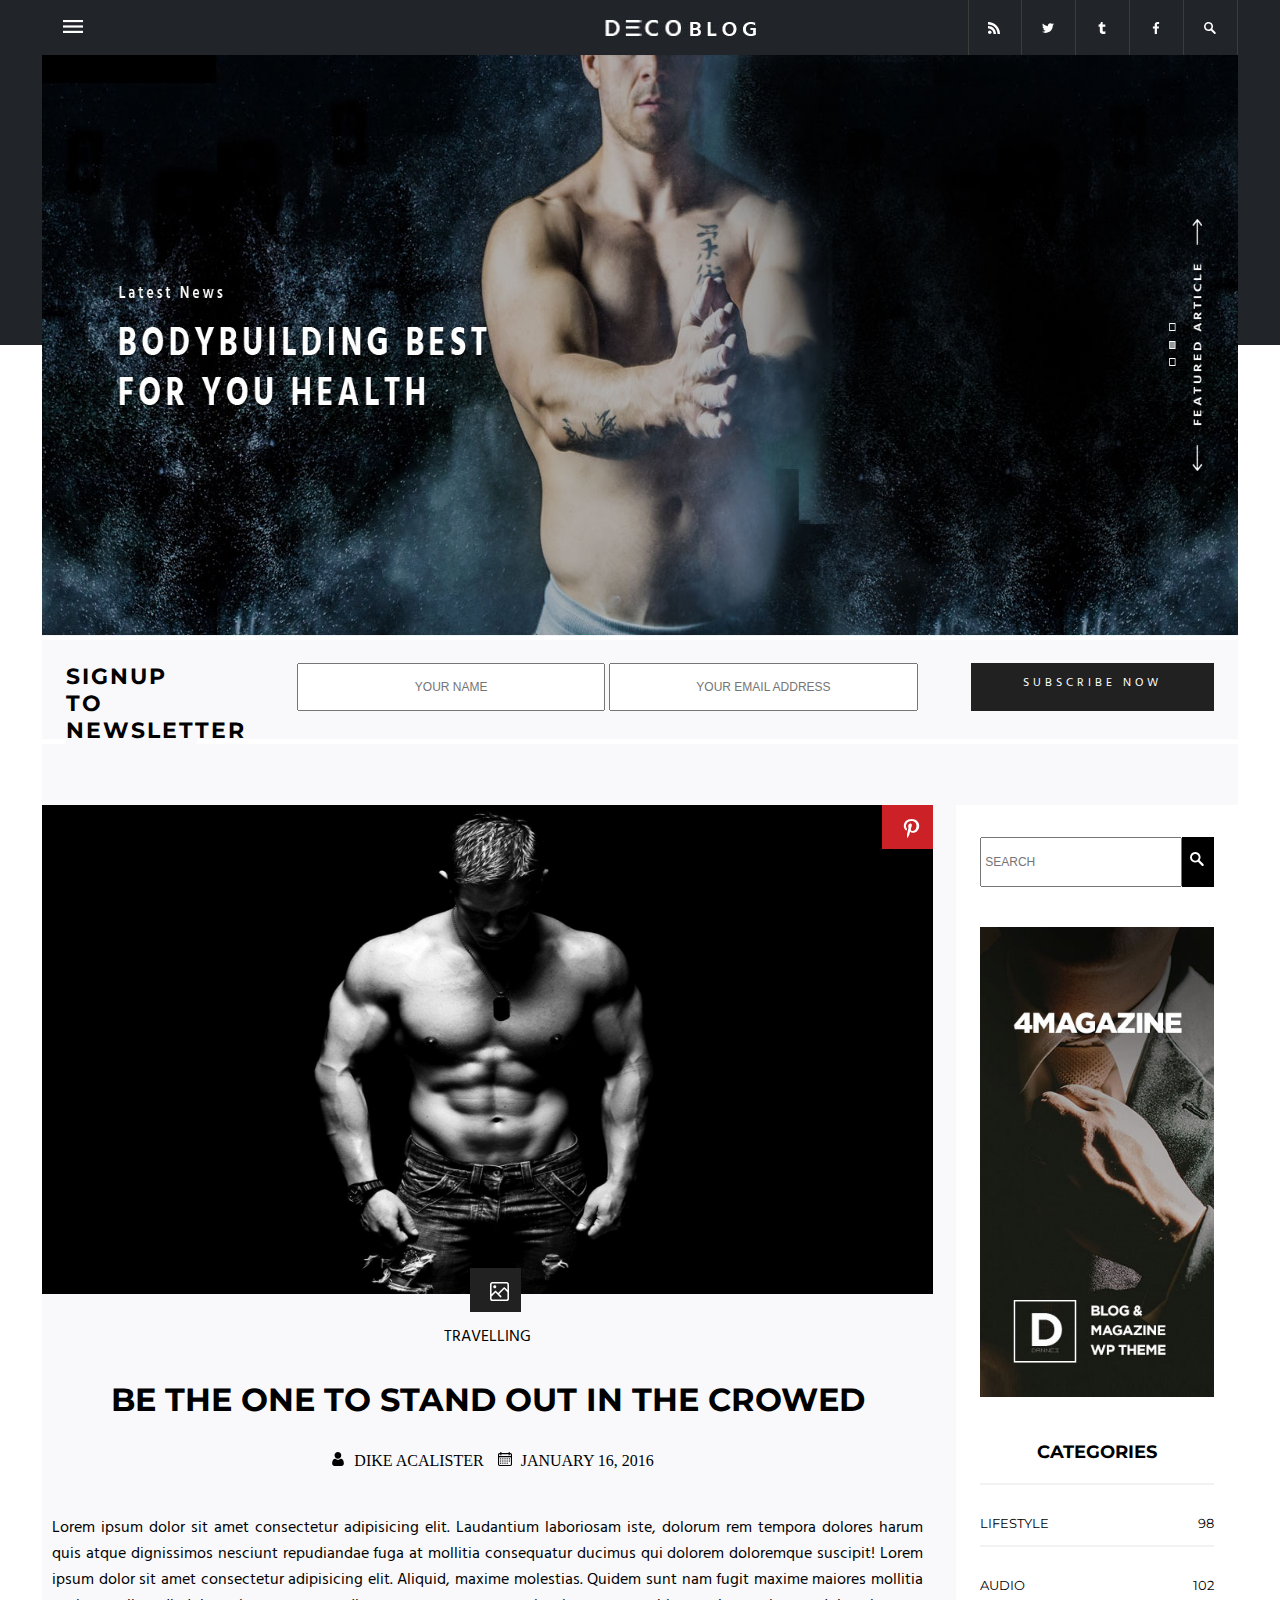
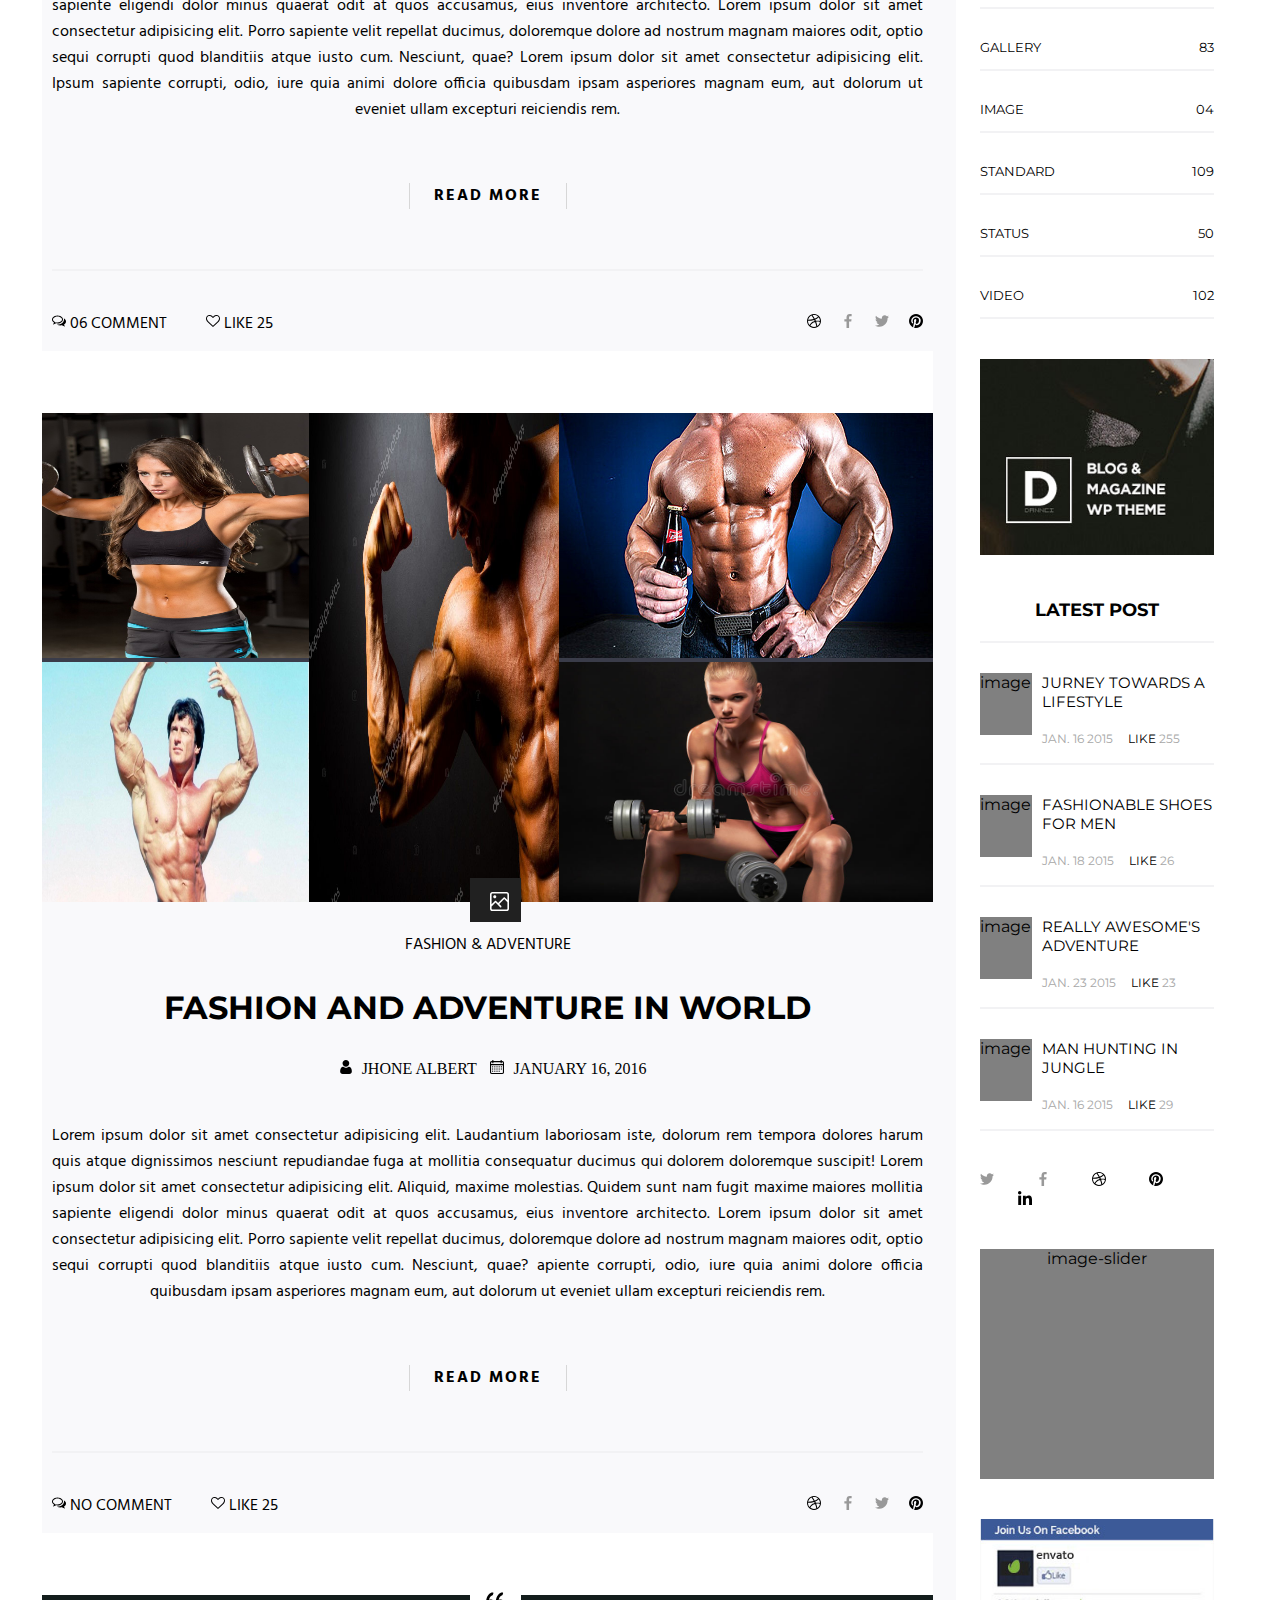
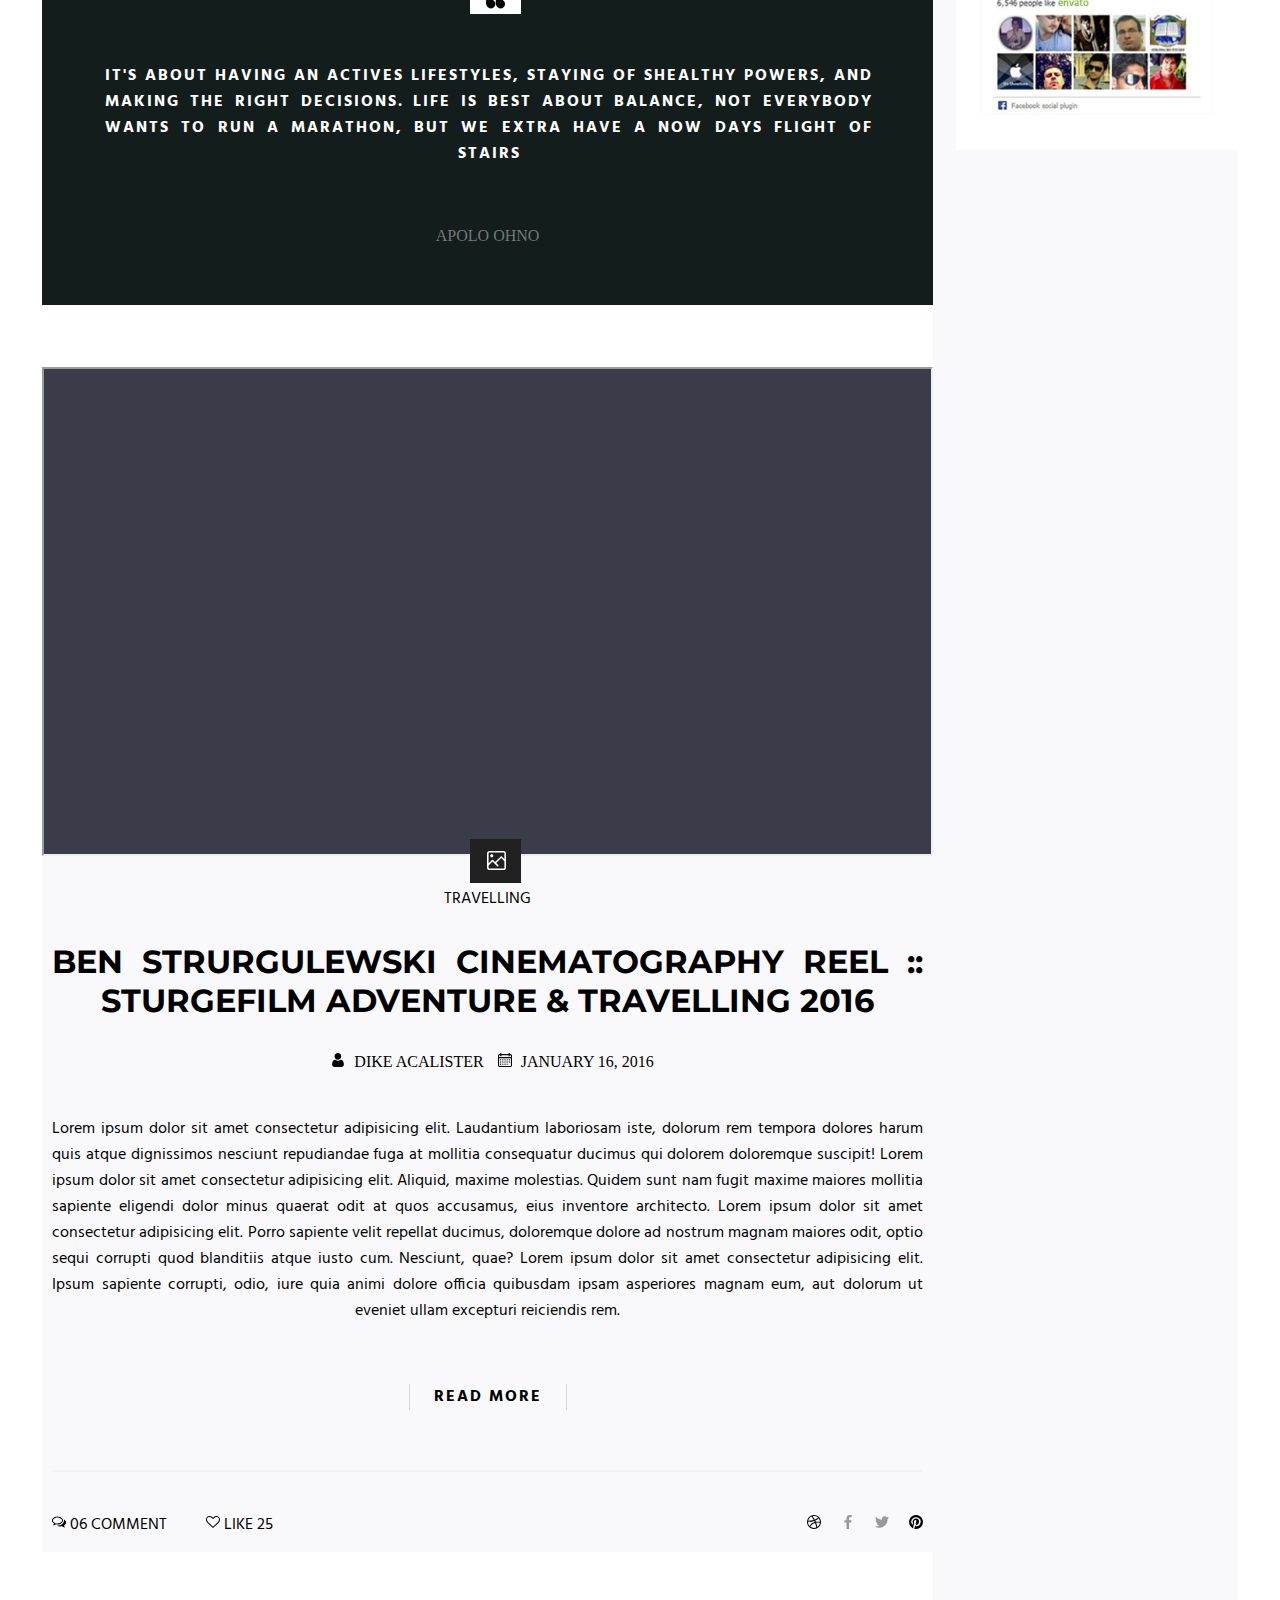
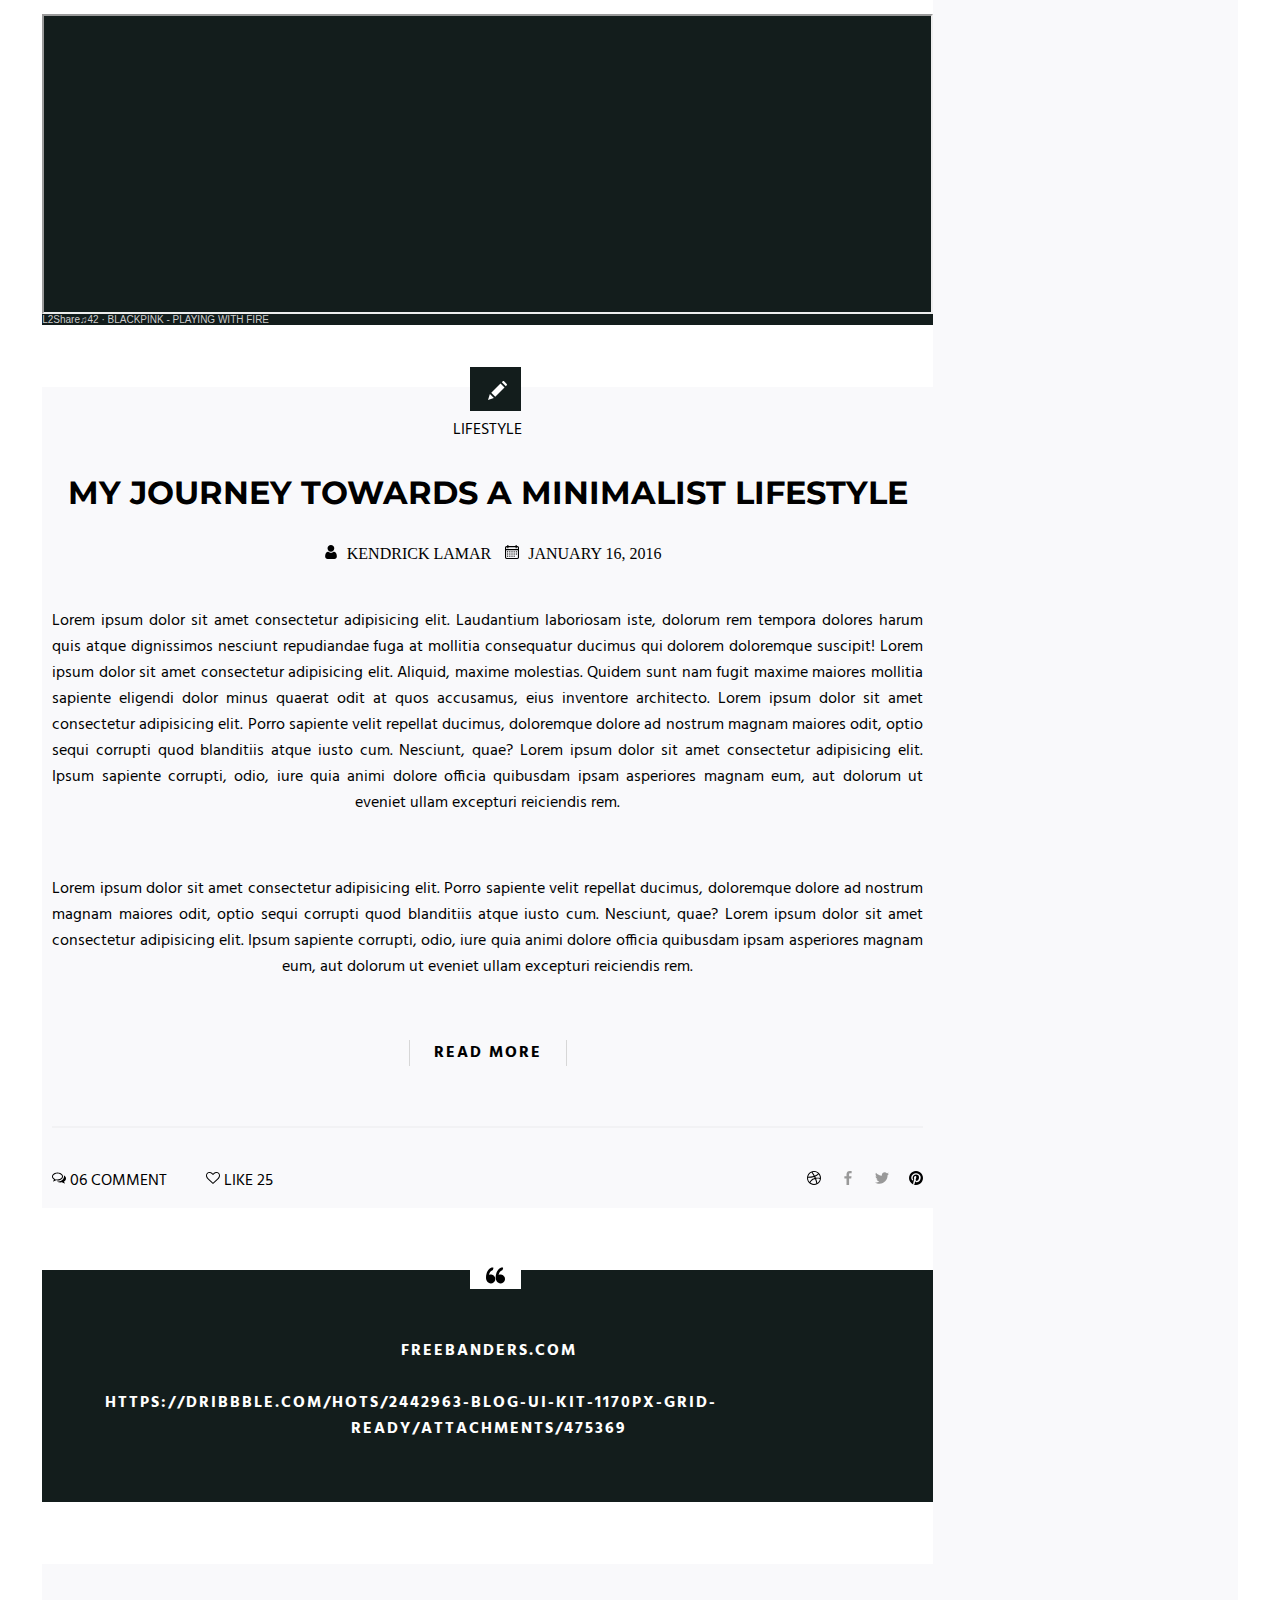
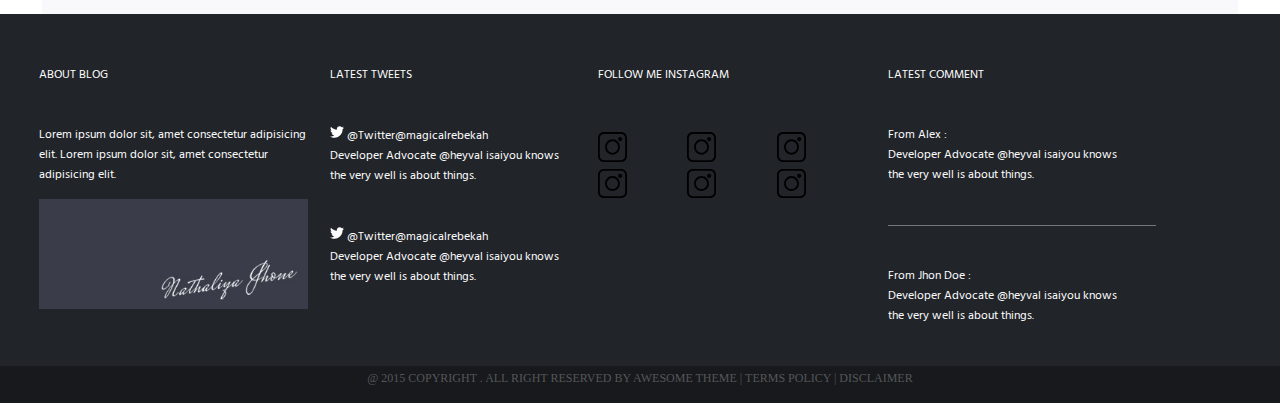
==== commit 77458bfd: "added title in links" ====
--- a/index.html
+++ b/index.html
@@ -118,15 +118,15 @@
                                         </div>
                                         <div class="social-share-wrapper">
                                             <div class="reaction-wrapper">
-                                                <span class="reaction-icon-state"><img src="images/comments.svg" alt="comments"> 06 COMMENT </span>
-                                                <span class="reaction-icon-state"><img src="images/heart-shape-outline.svg" alt="hearts"> LIKE 25 </span>
+                                                <span class="reaction-icon-state"><a href="#" title="comments"> <img src="images/comments.svg" alt="comments"> </a>06 COMMENT </span>
+                                                <span class="reaction-icon-state"><a href="#" title="likes"> <img src="images/heart-shape-outline.svg" alt="hearts"> </a> LIKE 25 </span>
 
                                             </div>
                                             <div class="share-icons-wrapper">
-                                                <span class="share-icons-state"><img src="images/pinterest-logo.svg" alt="pinterest-logo"> </span>
-                                                <span class="share-icons-state"><img src="images/twitter-deactive.svg" alt="twitter">  </span>
-                                                <span class="share-icons-state"><img src="images/facbook-deactive.svg" alt="facebook"> </span>
-                                                <span class="share-icons-state"><img src="images/dribbble-logo.svg" alt="dribble"></span>
+                                                <span class="share-icons-state"> <a href="#" title="pinterest"> <img src="images/pinterest-logo.svg" alt="pinterest-logo"></a> </span>
+                                                <span class="share-icons-state"> <a href="#" title="twitter"> <img src="images/twitter-deactive.svg" alt="twitter"> </a>  </span>
+                                                <span class="share-icons-state"> <a href="#" title="facebook"> <img src="images/facbook-deactive.svg" alt="facebook"> </a> </span>
+                                                <span class="share-icons-state"> <a href="#" title="dribble"> <img src="images/dribbble-logo.svg" alt="dribble"> </a></span>
                                             </div>
                                         </div>
                                     </div>
@@ -135,7 +135,7 @@
                             <li>
                                 <div class="image-description-wrapper">
                                     <div class="top-wrapper">
-                                            <!-- <div class="left-image">
+                                            <div class="left-image">
                                                 <div class="first-image"><img src="images/blog-image2-1.jpg" alt="image1" ></div>
                                                 <div class="second-image"><img src="images/blog-image2-2.jpg" alt="image1"></div>
                                             </div>
@@ -145,7 +145,7 @@
                                                     <div class="fourth-image"><img src="images/blog-image2-4.jpg" alt="image1" ></div>
                                                     <div class="fifth-image"><img src="images/blog-image2-5.jpg" alt="image1" ></div>
                                                 </div>
-                                            </div> -->
+                                            </div>
                                             <div class="image-over22">
                                                 <a href="#" title="gallery" ><img src="images/landscape.svg" alt="image" > </a>
                                             </div>
@@ -173,15 +173,15 @@
                                         </div>
                                         <div class="social-share-wrapper">
                                             <div class="reaction-wrapper">
-                                                <span class="reaction-icon-state"><img src="images/comments.svg" alt="comments"> NO COMMENT </span>
-                                                <span class="reaction-icon-state"><img src="images/heart-shape-outline.svg" alt="hearts"> LIKE 25 </span>
+                                                <span class="reaction-icon-state"><a href="#" title="comments"> <img src="images/comments.svg" alt="comments"> </a>NO COMMENT </span>
+                                                <span class="reaction-icon-state"><a href="#" title="likes"> <img src="images/heart-shape-outline.svg" alt="hearts"> </a>LIKE 25 </span>
 
                                             </div>
                                             <div class="share-icons-wrapper">
-                                                <span class="share-icons-state"><img src="images/pinterest-logo.svg" alt="pinterest-logo"> </span>
-                                                <span class="share-icons-state"><img src="images/twitter-deactive.svg" alt="twitter">  </span>
-                                                <span class="share-icons-state"><img src="images/facbook-deactive.svg" alt="facebook"> </span>
-                                                <span class="share-icons-state"><img src="images/dribbble-logo.svg" alt="dribble"></span>
+                                                <span class="share-icons-state"> <a href="#" title="pinterest"> <img src="images/pinterest-logo.svg" alt="pinterest-logo"></a> </span>
+                                                <span class="share-icons-state"> <a href="#" title="twitter"> <img src="images/twitter-deactive.svg" alt="twitter"> </a>  </span>
+                                                <span class="share-icons-state"> <a href="#" title="facebook"> <img src="images/facbook-deactive.svg" alt="facebook"> </a> </span>
+                                                <span class="share-icons-state"> <a href="#" title="dribble"> <img src="images/dribbble-logo.svg" alt="dribble"> </a></span>
                                             </div>
                                         </div>
                                     </div>
@@ -233,15 +233,15 @@
                                         </div>
                                         <div class="social-share-wrapper">
                                             <div class="reaction-wrapper">
-                                                <span class="reaction-icon-state"><img src="images/comments.svg" alt="comments"> 06 COMMENT </span>
-                                                <span class="reaction-icon-state"><img src="images/heart-shape-outline.svg" alt="hearts"> LIKE 25 </span>
+                                                <span class="reaction-icon-state"><a href="#" title="comments"> <img src="images/comments.svg" alt="comments"> </a> 06 COMMENT </span>
+                                                <span class="reaction-icon-state"><a href="#" title="likes"> <img src="images/heart-shape-outline.svg" alt="hearts"> </a> LIKE 25 </span>
 
                                             </div>
                                             <div class="share-icons-wrapper">
-                                                <span class="share-icons-state"><img src="images/pinterest-logo.svg" alt="pinterest-logo"> </span>
-                                                <span class="share-icons-state"><img src="images/twitter-deactive.svg" alt="twitter">  </span>
-                                                <span class="share-icons-state"><img src="images/facbook-deactive.svg" alt="facebook"> </span>
-                                                <span class="share-icons-state"><img src="images/dribbble-logo.svg" alt="dribble"></span>
+                                                <span class="share-icons-state"> <a href="#" title="pinterest"> <img src="images/pinterest-logo.svg" alt="pinterest-logo"></a> </span>
+                                                <span class="share-icons-state"> <a href="#" title="twitter"> <img src="images/twitter-deactive.svg" alt="twitter"> </a>  </span>
+                                                <span class="share-icons-state"> <a href="#" title="facebook"> <img src="images/facbook-deactive.svg" alt="facebook"> </a> </span>
+                                                <span class="share-icons-state"> <a href="#" title="dribble"> <img src="images/dribbble-logo.svg" alt="dribble"> </a></span>
                                             </div>
                                         </div>
                                     </div>
@@ -284,15 +284,15 @@
                                         </div>
                                         <div class="social-share-wrapper">
                                             <div class="reaction-wrapper">
-                                                <span class="reaction-icon-state"><img src="images/comments.svg" alt="comments"> 06 COMMENT </span>
-                                                <span class="reaction-icon-state"><img src="images/heart-shape-outline.svg" alt="hearts"> LIKE 25 </span>
+                                                <span class="reaction-icon-state"><a href="#" title="comments"> <img src="images/comments.svg" alt="comments"> </a> 06 COMMENT </span>
+                                                <span class="reaction-icon-state"><a href="#" title="likes"> <img src="images/heart-shape-outline.svg" alt="hearts"> </a> LIKE 25 </span>
 
                                             </div>
                                             <div class="share-icons-wrapper">
-                                                <span class="share-icons-state"><img src="images/pinterest-logo.svg" alt="pinterest-logo"> </span>
-                                                <span class="share-icons-state"><img src="images/twitter-deactive.svg" alt="twitter">  </span>
-                                                <span class="share-icons-state"><img src="images/facbook-deactive.svg" alt="facebook"> </span>
-                                                <span class="share-icons-state"><img src="images/dribbble-logo.svg" alt="dribble"></span>
+                                                <span class="share-icons-state"> <a href="#" title="pinterest"> <img src="images/pinterest-logo.svg" alt="pinterest-logo"></a> </span>
+                                                <span class="share-icons-state"> <a href="#" title="twitter"> <img src="images/twitter-deactive.svg" alt="twitter"> </a>  </span>
+                                                <span class="share-icons-state"> <a href="#" title="facebook"> <img src="images/facbook-deactive.svg" alt="facebook"> </a> </span>
+                                                <span class="share-icons-state"> <a href="#" title="dribble"> <img src="images/dribbble-logo.svg" alt="dribble"> </a></span>
                                             </div>
                                         </div>
                                     </div>
@@ -332,7 +332,7 @@
                             <ul class="categories-content">
                                 <li>
                                     <div class="categories-left">
-                                        LIFESTYLE
+                                        <a href="#" title="LIFESTYLE"> LIFESTYLE </a>
                                     </div>
                                     <div class="categories-right">
                                         98
@@ -341,7 +341,7 @@
                                 <li><div class="straight-line"></div></li>
                                 <li>
                                     <div class="categories-left">
-                                        AUDIO
+                                        <a href="#" title="AUDIO"> AUDIO </a>
                                     </div>
                                     <div class="categories-right">
                                         102
@@ -350,7 +350,7 @@
                                 <li><div class="straight-line"></div></li>
                                 <li>
                                     <div class="categories-left">
-                                        GALLERY
+                                        <a href="#" title="GALLERY"> GALLERY </a>
                                     </div>
                                     <div class="categories-right">
                                         83
@@ -359,7 +359,7 @@
                                 <li><div class="straight-line"></div></li>
                                 <li>
                                     <div class="categories-left">
-                                        IMAGE
+                                        <a href="#" title="IMAGE"> IMAGE </a>
                                     </div>
                                     <div class="categories-right">
                                         04
@@ -368,7 +368,7 @@
                                 <li><div class="straight-line"></div></li>
                                 <li>
                                     <div class="categories-left">
-                                        STANDARD
+                                        <a href="#" title="STANDARD"> STANDARD </a>
                                     </div>
                                     <div class="categories-right">
                                         109
@@ -377,7 +377,7 @@
                                 <li><div class="straight-line"></div></li>
                                 <li>
                                     <div class="categories-left">
-                                        STATUS
+                                        <a href="#" title="STATUS"> STATUS </a>
                                     </div>
                                     <div class="categories-right">
                                         50
@@ -386,7 +386,7 @@
                                 <li><div class="straight-line"></div></li>
                                 <li>
                                     <div class="categories-left">
-                                        VIDEO
+                                        <a href="#" title="VIDEO"> VIDEO </a>
                                     </div>
                                     <div class="categories-right">
                                         102
@@ -407,14 +407,14 @@
                                 <li>
                                     <div class="post-content-wrapper">
                                         <div class="post-image">
-                                            image 
+                                            image
                                         </div>
                                         <div class="post-description">
                                             <div class="post-title">
                                                 <a href="#"> JURNEY TOWARDS A LIFESTYLE </a>
                                             </div>
                                             <div class="post-date">
-                                                JAN. 16 2015 &nbsp; &nbsp; LIKE 255
+                                                JAN. 16 2015 &nbsp; &nbsp; <a href="#" title="like"> LIKE </a> 255
                                             </div>
                                         </div>
                                     </div>
@@ -430,7 +430,7 @@
                                                 <a href="#"> FASHIONABLE SHOES FOR MEN </a>
                                             </div>
                                             <div class="post-date">
-                                                JAN. 18 2015 &nbsp; &nbsp; LIKE 26
+                                                JAN. 18 2015 &nbsp; &nbsp; <a href="#" title="like"> LIKE </a> 26
                                             </div>
                                         </div>
                                     </div>
@@ -446,7 +446,7 @@
                                                 <a href="#"> REALLY AWESOME'S ADVENTURE </a>
                                             </div>
                                             <div class="post-date">
-                                                JAN. 23 2015 &nbsp; &nbsp; LIKE 23
+                                                JAN. 23 2015 &nbsp; &nbsp; <a href="#" title="like"> LIKE </a> 23
                                             </div>
                                         </div>
                                     </div>
@@ -462,7 +462,7 @@
                                                 <a href="#"> MAN HUNTING IN JUNGLE </a>
                                             </div>
                                             <div class="post-date">
-                                                JAN. 16 2015 &nbsp; &nbsp; LIKE 29
+                                                JAN. 16 2015 &nbsp; &nbsp; <a href="#" title="like"> LIKE </a> 29
                                             </div>
                                         </div>
                                     </div>
--- a/css/layout.css
+++ b/css/layout.css
@@ -199,6 +199,9 @@
     height: 200px;
 }
 
+.top-wrapper .left-image,.middle-image {
+    display: none;
+}
 
 
 .image-over1 {
@@ -475,9 +478,11 @@
     background: #212429;
     padding-left: 0px;
     color: #e1e2e2;
+    text-align: center;
 }
 .about-blog img {
     width: 100%;
+    padding-left: 5%;
 }
 .footer-top {
     padding-top: 3.98692%;
--- a/css/responsive.css
+++ b/css/responsive.css
@@ -932,6 +932,10 @@
         background: #3a3c49;
     }
 
+    .top-wrapper .left-image,.middle-image {
+        display: block;
+    }
+
     .image-over1 img{
         width: 19px;
         height: 25px;
@@ -1074,45 +1078,51 @@
     
     .left-image {
         float: left;
+        width:30%;
+        height: 100%;
+        overflow: hidden;
     }
     
     .first-image img{
-        width: 380px;
+        width: 100%;
         height: 244.5px;
     }
 
     .second-image img{
-        width: 380px;
+        width: 100%;
         height: 244.5px;
     }
     
     .middle-image {
         float: right;
-        width: 760px;
+        width: 70%;
+        height: 489px;
+        overflow: hidden;
     }
     
     .third-image {
         float: left;
-        width: 380px;
+        width: 40%;
     }
 
     .third-image img{
-        width: 380px;
-        height: 493px;
+        width: 100%;
+        height: 489px;
         padding-left: 0px;
     }
     
     .right-image {
         float:right;
-        width: 380px;
+        width: 60%;
+        height: 489px;
     }
     
     .fourth-image img{
-        width: 380px;
+        width: 100%;
         height: 244.5px;
     }
     .fifth-image img{
-        width: 380px;
+        width: 100%;
         height: 244.5px;
     }
     
@@ -1360,6 +1370,7 @@
         background: #212429;
         font-size: 12px;
         overflow: hidden;
+        text-align: left;
     }
     
     .footer-top {
@@ -1382,8 +1393,13 @@
         width: 48.039215%;
     }
 
+    .about-blog-header {
+        text-align: left;
+    }
+
     .about-blog img {
         width: 100%;
+        padding-left: 0;
     }
     
     .latest-tweets {
--- a/css/style.css
+++ b/css/style.css
@@ -72,10 +72,6 @@
     text-align-last: center;
 }
 
-/* .quote {
-    padding: 68px 60px 60px 63px;
-} */
-
 .image-over-quote:hover{
     background: rgb(0, 183, 255);
 }
@@ -176,7 +172,7 @@
     padding-top: 40px;
 }
 
-.categories-wrapper li:hover {
+.categories-wrapper a:hover {
     color: rgb(0, 183, 255);
 }
 
@@ -201,6 +197,10 @@
     color: rgb(0, 183, 255);
 }
 
+.post-date a:hover {
+    color: rgb(0, 183, 255);
+}
+
 .post-date {
     color: #a7a7a7;
 }
@@ -215,7 +215,7 @@
 }
 
 .about-blog-header {
-    text-align: left;
+    /* text-align: left; */
 }
 
 .about-blog-content {
